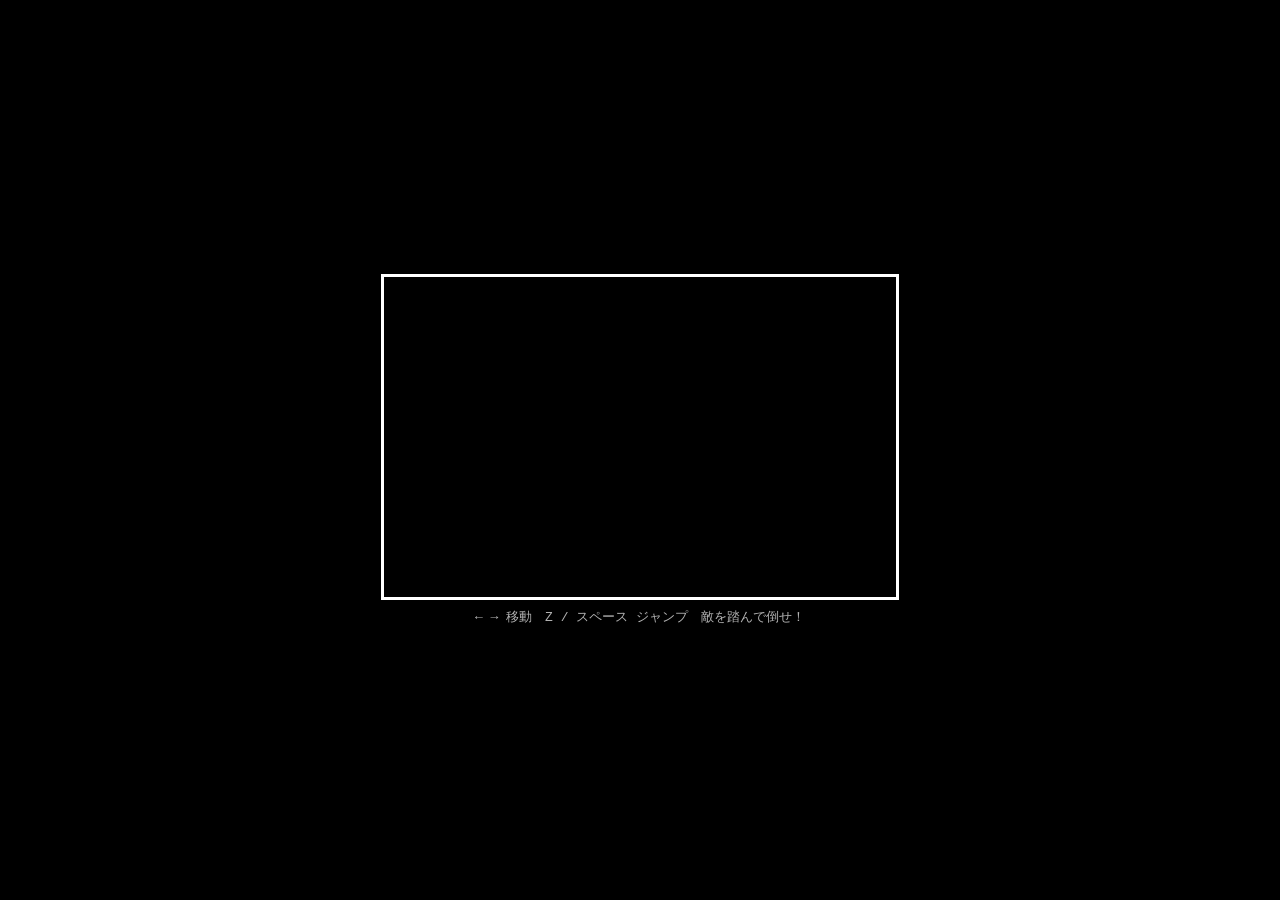
==== index.html @ a7e8adb7 "Add Mario-style platformer game (index.html) Single-file HTML5 Canvas game with player movement/jump" ====
<!DOCTYPE html>
<html lang="ja">
<head>
<meta charset="UTF-8">
<title>マリオ風ジャンプゲーム</title>
<style>
  * { margin: 0; padding: 0; box-sizing: border-box; }
  body { background: #000; display: flex; flex-direction: column; align-items: center; justify-content: center; height: 100vh; font-family: 'Courier New', monospace; }
  canvas { border: 3px solid #fff; display: block; image-rendering: pixelated; }
  #info { color: #fff; font-size: 13px; margin-top: 8px; opacity: 0.7; }
</style>
</head>
<body>
<canvas id="c" width="512" height="320"></canvas>
<div id="info">← → 移動　Z / スペース ジャンプ　敵を踏んで倒せ！</div>
<script>
const canvas = document.getElementById('c');
const ctx = canvas.getContext('2d');
const W = canvas.width, H = canvas.height;
const TILE = 16;

// ===== ステージデータ =====
// 0=空, 1=地面, 2=レンガ, 3=はてなブロック, 4=コイン, 5=土管
const MAP = [
  [0,0,0,0,0,0,0,0,0,0,0,0,0,0,0,0,0,0,0,0,0,0,0,0,0,0,0,0,0,0,0,0],
  [0,0,0,0,0,0,0,0,0,0,0,0,0,0,0,0,0,0,0,0,0,0,0,0,0,0,0,0,0,0,0,0],
  [0,0,0,0,0,0,0,0,0,0,0,0,0,0,0,0,0,0,0,0,0,0,0,0,0,0,0,0,0,0,0,0],
  [0,0,0,0,0,0,0,0,0,0,0,0,0,0,0,0,0,0,0,0,0,0,0,0,0,0,0,0,0,0,0,0],
  [0,0,0,0,0,0,0,0,0,3,0,0,2,3,2,0,0,0,0,0,0,0,0,0,0,0,3,0,0,0,0,0],
  [0,0,0,0,0,0,0,0,0,0,0,0,0,0,0,0,0,0,0,0,0,0,0,0,0,0,0,0,0,0,0,0],
  [0,0,0,2,2,2,0,0,0,0,0,0,0,0,0,0,0,0,2,2,2,2,0,0,0,0,0,0,0,0,0,0],
  [0,0,0,0,0,0,0,0,0,0,4,4,4,0,0,0,0,0,0,0,0,0,0,0,0,0,0,0,0,0,0,0],
  [0,0,0,0,0,0,0,0,0,0,0,0,0,0,0,0,0,0,0,0,0,0,0,0,0,0,0,0,0,0,0,0],
  [0,0,0,0,0,0,0,0,0,0,0,0,0,0,0,0,0,0,0,0,0,0,0,0,0,0,0,0,0,0,0,0],
  [0,0,0,0,0,0,0,0,0,0,0,0,0,0,0,0,0,0,0,0,0,0,0,0,0,0,0,0,0,0,0,0],
  [0,0,0,0,0,0,0,0,0,0,0,0,0,5,5,0,0,0,0,5,5,0,0,0,0,0,0,0,0,0,0,0],
  [1,1,1,1,1,1,1,1,1,1,1,1,1,1,1,1,1,1,1,1,1,1,1,1,1,1,1,1,1,1,1,1],
  [1,1,1,1,1,1,1,1,1,1,1,1,1,1,1,1,1,1,1,1,1,1,1,1,1,1,1,1,1,1,1,1],
  [1,1,1,1,1,1,1,1,1,1,1,1,1,1,1,1,1,1,1,1,1,1,1,1,1,1,1,1,1,1,1,1],
  [1,1,1,1,1,1,1,1,1,1,1,1,1,1,1,1,1,1,1,1,1,1,1,1,1,1,1,1,1,1,1,1],
  [1,1,1,1,1,1,1,1,1,1,1,1,1,1,1,1,1,1,1,1,1,1,1,1,1,1,1,1,1,1,1,1],
  [1,1,1,1,1,1,1,1,1,1,1,1,1,1,1,1,1,1,1,1,1,1,1,1,1,1,1,1,1,1,1,1],
  [1,1,1,1,1,1,1,1,1,1,1,1,1,1,1,1,1,1,1,1,1,1,1,1,1,1,1,1,1,1,1,1],
  [1,1,1,1,1,1,1,1,1,1,1,1,1,1,1,1,1,1,1,1,1,1,1,1,1,1,1,1,1,1,1,1],
];
const MAP_ROWS = MAP.length, MAP_COLS = MAP[0].length;

// ===== ゲーム状態 =====
let score = 0, lives = 3, coins = 0;
let gameState = 'play'; // 'play' | 'dead' | 'clear' | 'gameover'
let deadTimer = 0;
let camera = { x: 0 };

// コイン収集状態
const coinCollected = Array.from({length: MAP_ROWS}, () => new Array(MAP_COLS).fill(false));
// ブロック当たり状態
const blockHit = Array.from({length: MAP_ROWS}, () => new Array(MAP_COLS).fill(false));

// ===== プレイヤー =====
const player = {
  x: 2 * TILE, y: 10 * TILE, w: 14, h: 14,
  vx: 0, vy: 0, onGround: false,
  facingRight: true, animFrame: 0, animTimer: 0,
  dead: false
};

// ===== 敵 =====
const ENEMY_INIT = [
  { tx: 8,  ty: 11 },
  { tx: 15, ty: 11 },
  { tx: 22, ty: 11 },
  { tx: 27, ty: 11 },
];
let enemies = ENEMY_INIT.map(e => ({
  x: e.tx * TILE, y: e.ty * TILE - 2, w: 14, h: 14,
  vx: -1, alive: true, dead: false, deadTimer: 0,
  animFrame: 0, animTimer: 0
}));

// ===== 入力 =====
const keys = {};
document.addEventListener('keydown', e => { keys[e.code] = true; });
document.addEventListener('keyup', e => { keys[e.code] = false; });

// ===== ユーティリティ =====
function tileAt(tx, ty) {
  if (ty < 0 || ty >= MAP_ROWS || tx < 0 || tx >= MAP_COLS) return 0;
  return MAP[ty][tx];
}
function isSolid(tx, ty) {
  const t = tileAt(tx, ty);
  return t === 1 || t === 2 || t === 5 || (t === 3 && !blockHit[ty][tx]);
}
function rectOverlap(a, b) {
  return a.x < b.x + b.w && a.x + a.w > b.x && a.y < b.y + b.h && a.y + a.h > b.y;
}

// ===== 物理・移動 =====
const GRAVITY = 0.5, JUMP_VY = -9, SPEED = 2.2;

function moveEntity(ent, solidFn) {
  ent.x += ent.vx;
  // X衝突
  const left = Math.floor(ent.x / TILE);
  const right = Math.floor((ent.x + ent.w - 1) / TILE);
  const top = Math.floor(ent.y / TILE);
  const bot = Math.floor((ent.y + ent.h - 1) / TILE);
  if (ent.vx > 0) {
    for (let ty = top; ty <= bot; ty++) {
      if (solidFn(right, ty)) { ent.x = right * TILE - ent.w; ent.vx = -ent.vx; break; }
    }
  } else if (ent.vx < 0) {
    for (let ty = top; ty <= bot; ty++) {
      if (solidFn(left, ty)) { ent.x = (left + 1) * TILE; ent.vx = -ent.vx; break; }
    }
  }

  ent.vy += GRAVITY;
  ent.y += ent.vy;
  ent.onGround = false;

  const left2 = Math.floor(ent.x / TILE);
  const right2 = Math.floor((ent.x + ent.w - 1) / TILE);
  const top2 = Math.floor(ent.y / TILE);
  const bot2 = Math.floor((ent.y + ent.h - 1) / TILE);

  if (ent.vy > 0) {
    for (let tx = left2; tx <= right2; tx++) {
      if (solidFn(tx, bot2)) {
        ent.y = bot2 * TILE - ent.h;
        ent.vy = 0; ent.onGround = true; break;
      }
    }
  } else if (ent.vy < 0) {
    for (let tx = left2; tx <= right2; tx++) {
      if (solidFn(tx, top2)) {
        // ブロック当たり判定
        if (ent === player) hitBlock(tx, top2);
        ent.y = (top2 + 1) * TILE;
        ent.vy = 0; break;
      }
    }
  }
}

function hitBlock(tx, ty) {
  const t = MAP[ty][tx];
  if (t === 3 && !blockHit[ty][tx]) {
    blockHit[ty][tx] = true;
    score += 100;
    spawnCoinPop(tx * TILE + TILE / 2, ty * TILE);
  } else if (t === 2) {
    score += 50;
  }
}

// ===== コインポップエフェクト =====
const popCoins = [];
function spawnCoinPop(x, y) {
  popCoins.push({ x, y, vy: -4, life: 40 });
}

// ===== プレイヤー更新 =====
function updatePlayer() {
  if (player.dead) {
    player.vy += GRAVITY;
    player.y += player.vy;
    return;
  }

  const left = keys['ArrowLeft'];
  const right = keys['ArrowRight'];
  const jump = keys['Space'] || keys['KeyZ'];

  if (right) { player.vx = SPEED; player.facingRight = true; }
  else if (left) { player.vx = -SPEED; player.facingRight = false; }
  else player.vx = 0;

  if (jump && player.onGround) player.vy = JUMP_VY;

  moveEntity(player, isSolid);

  // コイン取得
  const ptx = Math.floor(player.x / TILE), pty = Math.floor(player.y / TILE);
  for (let dy = 0; dy <= 1; dy++) for (let dx = 0; dx <= 1; dx++) {
    const tx = ptx + dx, ty = pty + dy;
    if (tileAt(tx, ty) === 4 && !coinCollected[ty][tx]) {
      coinCollected[ty][tx] = true;
      coins++; score += 200;
      spawnCoinPop(tx * TILE + TILE / 2, ty * TILE);
    }
  }

  // 落下死
  if (player.y > H + 50) killPlayer();

  // アニメ
  if (player.vx !== 0 && player.onGround) {
    player.animTimer++;
    if (player.animTimer >= 6) { player.animTimer = 0; player.animFrame = (player.animFrame + 1) % 3; }
  } else if (!player.onGround) player.animFrame = 1;
  else player.animFrame = 0;
}

function killPlayer() {
  if (player.dead) return;
  player.dead = true;
  player.vy = -8;
  lives--;
  gameState = 'dead';
  deadTimer = 120;
}

// ===== 敵更新 =====
function updateEnemies() {
  for (const e of enemies) {
    if (!e.alive) {
      if (e.dead) { e.deadTimer--; }
      continue;
    }
    moveEntity(e, (tx, ty) => {
      if (isSolid(tx, ty)) return true;
      // 端で折り返す
      return false;
    });
    // 端の折り返し（足元が空になったら反転）
    const eFoot = Math.floor((e.y + e.h) / TILE);
    const eLeft = Math.floor(e.x / TILE);
    const eRight = Math.floor((e.x + e.w - 1) / TILE);
    if (e.vx > 0 && !isSolid(eRight + 1, eFoot)) e.vx = -Math.abs(e.vx);
    if (e.vx < 0 && !isSolid(eLeft - 1, eFoot)) e.vx = Math.abs(e.vx);

    e.animTimer++;
    if (e.animTimer >= 10) { e.animTimer = 0; e.animFrame ^= 1; }

    // プレイヤーとの当たり
    if (!player.dead && rectOverlap(player, e)) {
      const playerBottom = player.y + player.h;
      const enemyTop = e.y;
      // 踏んだ判定
      if (player.vy > 0 && playerBottom - enemyTop < 10) {
        e.alive = false; e.dead = true; e.deadTimer = 30;
        player.vy = -6;
        score += 100;
      } else {
        killPlayer();
      }
    }
  }
}

// ===== カメラ =====
function updateCamera() {
  const targetX = player.x - W / 3;
  camera.x = Math.max(0, Math.min(targetX, MAP_COLS * TILE - W));
}

// ===== 描画ヘルパー =====
function drawRect(x, y, w, h, color) {
  ctx.fillStyle = color;
  ctx.fillRect(x - camera.x, y, w, h);
}

function drawTile(tx, ty) {
  const t = tileAt(tx, ty);
  const x = tx * TILE - camera.x, y = ty * TILE;
  if (x + TILE < 0 || x > W) return;

  if (t === 1) {
    // 地面
    ctx.fillStyle = '#8B4513';
    ctx.fillRect(x, y, TILE, TILE);
    ctx.fillStyle = '#228B22';
    ctx.fillRect(x, y, TILE, 4);
    ctx.fillStyle = '#6B3410';
    ctx.fillRect(x + 1, y + 5, 6, 3);
    ctx.fillRect(x + 9, y + 10, 5, 3);
  } else if (t === 2) {
    // レンガ
    ctx.fillStyle = '#C84B00';
    ctx.fillRect(x, y, TILE, TILE);
    ctx.fillStyle = '#A03800';
    ctx.fillRect(x, y, TILE, 1);
    ctx.fillRect(x, y, 1, TILE);
    ctx.fillRect(x + 8, y + TILE / 2, 1, TILE / 2);
    ctx.fillRect(x, y + TILE / 2, 8, 1);
    ctx.fillStyle = '#E05000';
    ctx.fillRect(x + 2, y + 2, 5, 5);
    ctx.fillRect(x + 10, y + 10, 5, 5);
  } else if (t === 3) {
    // はてなブロック
    if (blockHit[ty][tx]) {
      ctx.fillStyle = '#888';
      ctx.fillRect(x, y, TILE, TILE);
      ctx.fillStyle = '#666';
      ctx.fillRect(x, y, TILE, 1);
      ctx.fillRect(x, y, 1, TILE);
    } else {
      ctx.fillStyle = '#F8B800';
      ctx.fillRect(x, y, TILE, TILE);
      ctx.fillStyle = '#C88000';
      ctx.fillRect(x, y, TILE, 1);
      ctx.fillRect(x, y, 1, TILE);
      ctx.fillStyle = '#fff';
      ctx.font = 'bold 12px serif';
      ctx.fillText('?', x + 4, y + 12);
    }
  } else if (t === 4 && !coinCollected[ty][tx]) {
    // コイン
    ctx.fillStyle = '#FFD700';
    ctx.beginPath();
    ctx.arc(x + TILE / 2, y + TILE / 2, 5, 0, Math.PI * 2);
    ctx.fill();
    ctx.fillStyle = '#FFF8A0';
    ctx.beginPath();
    ctx.arc(x + TILE / 2 - 1, y + TILE / 2 - 1, 2, 0, Math.PI * 2);
    ctx.fill();
  } else if (t === 5) {
    // 土管
    ctx.fillStyle = '#00A800';
    ctx.fillRect(x, y, TILE, TILE);
    ctx.fillStyle = '#007000';
    ctx.fillRect(x + TILE - 3, y, 3, TILE);
    ctx.fillRect(x, y, 3, TILE);
    // 土管の上端なら帽子
    if (tileAt(tx, ty - 1) !== 5) {
      ctx.fillStyle = '#00C000';
      ctx.fillRect(x - 2, y, TILE + 4, 6);
      ctx.fillStyle = '#008800';
      ctx.fillRect(x - 2, y + 5, TILE + 4, 1);
    }
  }
}

// ===== プレイヤー描画 =====
function drawPlayer() {
  const px = player.x - camera.x, py = player.y;
  ctx.save();
  if (!player.facingRight) {
    ctx.translate(px + player.w / 2, 0);
    ctx.scale(-1, 1);
    ctx.translate(-player.w / 2, 0);
  } else {
    ctx.translate(px, 0);
  }

  const f = player.animFrame;
  // 帽子
  ctx.fillStyle = '#E00000';
  ctx.fillRect(1, py, 10, 4);
  ctx.fillRect(0, py + 3, 14, 3);
  // 顔
  ctx.fillStyle = '#FAC080';
  ctx.fillRect(1, py + 5, 12, 6);
  // 目
  ctx.fillStyle = '#000';
  ctx.fillRect(9, py + 6, 2, 2);
  // 髭
  ctx.fillStyle = '#8B4513';
  ctx.fillRect(4, py + 8, 8, 2);
  // 体（オーバーオール）
  ctx.fillStyle = '#0000C0';
  ctx.fillRect(2, py + 11, 10, 4);
  // 足
  ctx.fillStyle = '#E00000';
  if (player.onGround) {
    if (f === 0) {
      ctx.fillRect(2, py + 12, 4, 3); ctx.fillRect(8, py + 12, 4, 3);
    } else if (f === 1) {
      ctx.fillRect(1, py + 12, 5, 3); ctx.fillRect(7, py + 12, 5, 3);
    } else {
      ctx.fillRect(3, py + 12, 4, 3); ctx.fillRect(9, py + 12, 4, 3);
    }
  } else {
    ctx.fillRect(1, py + 12, 5, 3); ctx.fillRect(8, py + 12, 5, 3);
  }
  ctx.restore();
}

// ===== 敵描画 =====
function drawEnemy(e) {
  const ex = e.x - camera.x, ey = e.y;
  if (ex + e.w < 0 || ex > W) return;
  if (e.dead) {
    // 踏まれた（平たい）
    ctx.fillStyle = '#8B4000';
    ctx.fillRect(ex, ey + 10, 14, 5);
    ctx.fillStyle = '#5A2800';
    ctx.fillRect(ex + 2, ey + 11, 4, 2);
    ctx.fillRect(ex + 8, ey + 11, 4, 2);
    return;
  }
  const f = e.animFrame;
  // 胴体
  ctx.fillStyle = '#8B4000';
  ctx.fillRect(ex + 1, ey + 4, 12, 10);
  // 頭
  ctx.fillStyle = '#8B4000';
  ctx.fillRect(ex + 2, ey, 10, 6);
  // 目
  ctx.fillStyle = '#fff';
  ctx.fillRect(ex + 3, ey + 1, 3, 3);
  ctx.fillRect(ex + 8, ey + 1, 3, 3);
  ctx.fillStyle = '#000';
  ctx.fillRect(ex + 4, ey + 2, 2, 2);
  ctx.fillRect(ex + 9, ey + 2, 2, 2);
  // 眉（怒り）
  ctx.fillStyle = '#5A2800';
  ctx.fillRect(ex + 2, ey, 4, 1);
  ctx.fillRect(ex + 8, ey, 4, 1);
  // 足
  ctx.fillStyle = '#5A2800';
  if (f === 0) {
    ctx.fillRect(ex + 1, ey + 11, 5, 3); ctx.fillRect(ex + 8, ey + 11, 5, 3);
  } else {
    ctx.fillRect(ex + 2, ey + 11, 4, 3); ctx.fillRect(ex + 9, ey + 11, 4, 3);
  }
}

// ===== コインポップ描画 =====
function drawPopCoins() {
  for (let i = popCoins.length - 1; i >= 0; i--) {
    const c = popCoins[i];
    c.vy -= 0.2; c.y += c.vy; c.life--;
    if (c.life <= 0) { popCoins.splice(i, 1); continue; }
    const alpha = c.life / 40;
    ctx.globalAlpha = alpha;
    ctx.fillStyle = '#FFD700';
    ctx.beginPath();
    ctx.arc(c.x - camera.x, c.y, 4, 0, Math.PI * 2);
    ctx.fill();
    ctx.globalAlpha = 1;
  }
}

// ===== HUD =====
function drawHUD() {
  ctx.fillStyle = '#fff';
  ctx.font = 'bold 12px "Courier New"';
  ctx.fillText(`SCORE: ${score}`, 8, 14);
  ctx.fillText(`COINS: ${coins}`, W / 2 - 40, 14);
  ctx.fillText(`LIVES: ${lives}`, W - 80, 14);
}

// ===== ゲームオーバー / リスタート =====
function resetGame() {
  score = 0; lives = 3; coins = 0;
  gameState = 'play';
  deadTimer = 0;
  camera.x = 0;
  for (let r = 0; r < MAP_ROWS; r++) {
    coinCollected[r].fill(false);
    blockHit[r].fill(false);
  }
  Object.assign(player, { x: 2*TILE, y: 10*TILE, vx:0, vy:0, onGround:false, facingRight:true, animFrame:0, animTimer:0, dead:false });
  enemies = ENEMY_INIT.map(e => ({ x:e.tx*TILE, y:e.ty*TILE-2, w:14, h:14, vx:-1, alive:true, dead:false, deadTimer:0, animFrame:0, animTimer:0 }));
  popCoins.length = 0;
}
function respawnPlayer() {
  Object.assign(player, { x:2*TILE, y:10*TILE, vx:0, vy:0, onGround:false, dead:false });
  gameState = 'play';
}

// ===== メインループ =====
function update() {
  if (gameState === 'play') {
    updatePlayer();
    updateEnemies();
    updateCamera();
    // 全コイン取得でクリア
    let allCoins = true;
    for (let r = 0; r < MAP_ROWS; r++) for (let c = 0; c < MAP_COLS; c++) {
      if (MAP[r][c] === 4 && !coinCollected[r][c]) { allCoins = false; break; }
    }
    if (allCoins) gameState = 'clear';
  } else if (gameState === 'dead') {
    updatePlayer();
    deadTimer--;
    if (deadTimer <= 0) {
      if (lives > 0) respawnPlayer();
      else gameState = 'gameover';
    }
  }
}

function drawOverlay(title, sub, sub2) {
  ctx.fillStyle = 'rgba(0,0,0,0.55)';
  ctx.fillRect(0, 0, W, H);
  ctx.fillStyle = '#FFD700';
  ctx.font = 'bold 28px "Courier New"';
  ctx.textAlign = 'center';
  ctx.fillText(title, W/2, H/2 - 20);
  ctx.fillStyle = '#fff';
  ctx.font = '14px "Courier New"';
  ctx.fillText(sub, W/2, H/2 + 10);
  if (sub2) { ctx.fillStyle = '#aaa'; ctx.font = '11px "Courier New"'; ctx.fillText(sub2, W/2, H/2 + 28); }
  ctx.textAlign = 'left';
}

document.addEventListener('keydown', e => {
  if ((e.code === 'KeyR' || e.code === 'Enter') && gameState !== 'play') resetGame();
});

function draw() {
  // 空
  ctx.fillStyle = '#5C94FC';
  ctx.fillRect(0, 0, W, H);
  // 雲
  drawCloud(60, 30); drawCloud(200, 20); drawCloud(350, 35); drawCloud(480 - camera.x * 0.3, 25);

  // タイル
  for (let r = 0; r < MAP_ROWS; r++) for (let c = 0; c < MAP_COLS; c++) drawTile(c, r);

  drawPopCoins();
  for (const e of enemies) drawEnemy(e);
  drawPlayer();
  drawHUD();

  if (gameState === 'clear')    drawOverlay('STAGE CLEAR!', `SCORE: ${score}  COINS: ${coins}`, 'R / Enter でリスタート');
  if (gameState === 'gameover') drawOverlay('GAME OVER', `SCORE: ${score}`, 'R / Enter でリスタート');
}

function drawCloud(cx, cy) {
  const x = cx - camera.x * 0.2;
  ctx.fillStyle = '#fff';
  ctx.fillRect(x,    cy+6,  28, 10);
  ctx.fillRect(x+4,  cy+2,  18, 8);
  ctx.fillRect(x+8,  cy,    10, 4);
}

function loop() {
  update();
  draw();
  requestAnimationFrame(loop);
}
loop();
</script>
</body>
</html>
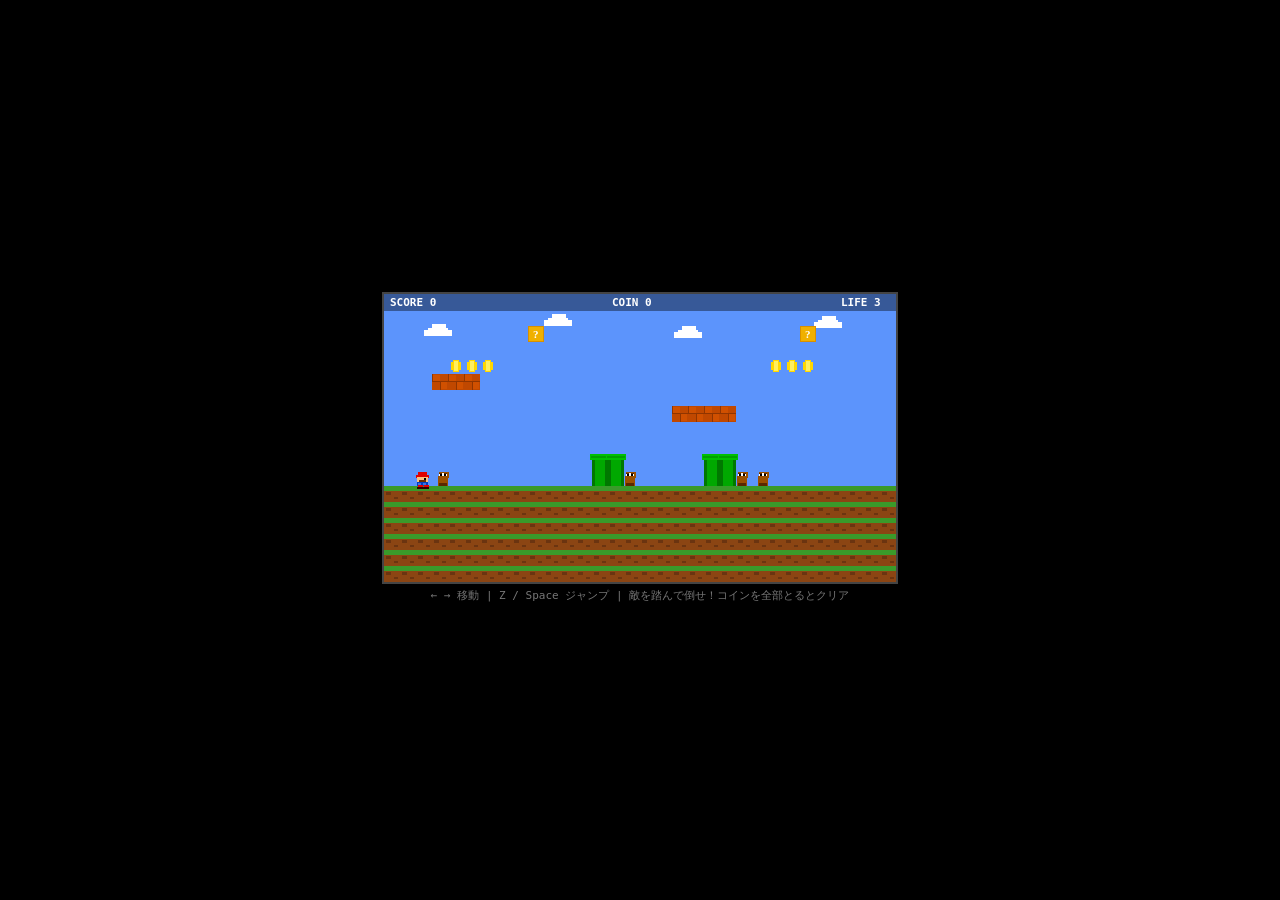
==== commit 9088e395: "Fix black screen: rewrite game with correct collision and drawing - Replace complex ctx.transform pl" ====
--- a/index.html
+++ b/index.html
@@ -4,38 +4,34 @@
 <meta charset="UTF-8">
 <title>マリオ風ジャンプゲーム</title>
 <style>
-  * { margin: 0; padding: 0; box-sizing: border-box; }
-  body { background: #000; display: flex; flex-direction: column; align-items: center; justify-content: center; height: 100vh; font-family: 'Courier New', monospace; }
-  canvas { border: 3px solid #fff; display: block; image-rendering: pixelated; }
-  #info { color: #fff; font-size: 13px; margin-top: 8px; opacity: 0.7; }
+* { margin: 0; padding: 0; box-sizing: border-box; }
+body { background: #000; display: flex; flex-direction: column; align-items: center; justify-content: center; height: 100vh; }
+canvas { display: block; border: 2px solid #444; }
+#hint { color: #777; font: 11px/2.2 monospace; text-align: center; }
 </style>
 </head>
 <body>
-<canvas id="c" width="512" height="320"></canvas>
-<div id="info">← → 移動　Z / スペース ジャンプ　敵を踏んで倒せ！</div>
+<canvas id="c" width="512" height="288"></canvas>
+<div id="hint">← → 移動 | Z / Space ジャンプ | 敵を踏んで倒せ！コインを全部とるとクリア</div>
 <script>
-const canvas = document.getElementById('c');
-const ctx = canvas.getContext('2d');
-const W = canvas.width, H = canvas.height;
-const TILE = 16;
-
-// ===== ステージデータ =====
-// 0=空, 1=地面, 2=レンガ, 3=はてなブロック, 4=コイン, 5=土管
+const cv = document.getElementById('c');
+const ctx = cv.getContext('2d');
+const W = 512, H = 288, T = 16;
+
+// 0=sky 1=ground 2=brick 3=? 4=coin 5=pipe
 const MAP = [
   [0,0,0,0,0,0,0,0,0,0,0,0,0,0,0,0,0,0,0,0,0,0,0,0,0,0,0,0,0,0,0,0],
   [0,0,0,0,0,0,0,0,0,0,0,0,0,0,0,0,0,0,0,0,0,0,0,0,0,0,0,0,0,0,0,0],
-  [0,0,0,0,0,0,0,0,0,0,0,0,0,0,0,0,0,0,0,0,0,0,0,0,0,0,0,0,0,0,0,0],
-  [0,0,0,0,0,0,0,0,0,0,0,0,0,0,0,0,0,0,0,0,0,0,0,0,0,0,0,0,0,0,0,0],
-  [0,0,0,0,0,0,0,0,0,3,0,0,2,3,2,0,0,0,0,0,0,0,0,0,0,0,3,0,0,0,0,0],
-  [0,0,0,0,0,0,0,0,0,0,0,0,0,0,0,0,0,0,0,0,0,0,0,0,0,0,0,0,0,0,0,0],
-  [0,0,0,2,2,2,0,0,0,0,0,0,0,0,0,0,0,0,2,2,2,2,0,0,0,0,0,0,0,0,0,0],
-  [0,0,0,0,0,0,0,0,0,0,4,4,4,0,0,0,0,0,0,0,0,0,0,0,0,0,0,0,0,0,0,0],
-  [0,0,0,0,0,0,0,0,0,0,0,0,0,0,0,0,0,0,0,0,0,0,0,0,0,0,0,0,0,0,0,0],
-  [0,0,0,0,0,0,0,0,0,0,0,0,0,0,0,0,0,0,0,0,0,0,0,0,0,0,0,0,0,0,0,0],
-  [0,0,0,0,0,0,0,0,0,0,0,0,0,0,0,0,0,0,0,0,0,0,0,0,0,0,0,0,0,0,0,0],
-  [0,0,0,0,0,0,0,0,0,0,0,0,0,5,5,0,0,0,0,5,5,0,0,0,0,0,0,0,0,0,0,0],
-  [1,1,1,1,1,1,1,1,1,1,1,1,1,1,1,1,1,1,1,1,1,1,1,1,1,1,1,1,1,1,1,1],
-  [1,1,1,1,1,1,1,1,1,1,1,1,1,1,1,1,1,1,1,1,1,1,1,1,1,1,1,1,1,1,1,1],
+  [0,0,0,0,0,0,0,0,0,3,0,0,0,0,0,0,0,0,0,0,0,0,0,0,0,0,3,0,0,0,0,0],
+  [0,0,0,0,0,0,0,0,0,0,0,0,0,0,0,0,0,0,0,0,0,0,0,0,0,0,0,0,0,0,0,0],
+  [0,0,0,0,4,4,4,0,0,0,0,0,0,0,0,0,0,0,0,0,0,0,0,0,4,4,4,0,0,0,0,0],
+  [0,0,0,2,2,2,0,0,0,0,0,0,0,0,0,0,0,0,0,0,0,0,0,0,0,0,0,0,0,0,0,0],
+  [0,0,0,0,0,0,0,0,0,0,0,0,0,0,0,0,0,0,0,0,0,0,0,0,0,0,0,0,0,0,0,0],
+  [0,0,0,0,0,0,0,0,0,0,0,0,0,0,0,0,0,0,2,2,2,2,0,0,0,0,0,0,0,0,0,0],
+  [0,0,0,0,0,0,0,0,0,0,0,0,0,0,0,0,0,0,0,0,0,0,0,0,0,0,0,0,0,0,0,0],
+  [0,0,0,0,0,0,0,0,0,0,0,0,0,0,0,0,0,0,0,0,0,0,0,0,0,0,0,0,0,0,0,0],
+  [0,0,0,0,0,0,0,0,0,0,0,0,0,5,5,0,0,0,0,0,5,5,0,0,0,0,0,0,0,0,0,0],
+  [0,0,0,0,0,0,0,0,0,0,0,0,0,5,5,0,0,0,0,0,5,5,0,0,0,0,0,0,0,0,0,0],
   [1,1,1,1,1,1,1,1,1,1,1,1,1,1,1,1,1,1,1,1,1,1,1,1,1,1,1,1,1,1,1,1],
   [1,1,1,1,1,1,1,1,1,1,1,1,1,1,1,1,1,1,1,1,1,1,1,1,1,1,1,1,1,1,1,1],
   [1,1,1,1,1,1,1,1,1,1,1,1,1,1,1,1,1,1,1,1,1,1,1,1,1,1,1,1,1,1,1,1],
@@ -43,489 +39,360 @@
   [1,1,1,1,1,1,1,1,1,1,1,1,1,1,1,1,1,1,1,1,1,1,1,1,1,1,1,1,1,1,1,1],
   [1,1,1,1,1,1,1,1,1,1,1,1,1,1,1,1,1,1,1,1,1,1,1,1,1,1,1,1,1,1,1,1],
 ];
-const MAP_ROWS = MAP.length, MAP_COLS = MAP[0].length;
-
-// ===== ゲーム状態 =====
-let score = 0, lives = 3, coins = 0;
-let gameState = 'play'; // 'play' | 'dead' | 'clear' | 'gameover'
-let deadTimer = 0;
-let camera = { x: 0 };
-
-// コイン収集状態
-const coinCollected = Array.from({length: MAP_ROWS}, () => new Array(MAP_COLS).fill(false));
-// ブロック当たり状態
-const blockHit = Array.from({length: MAP_ROWS}, () => new Array(MAP_COLS).fill(false));
-
-// ===== プレイヤー =====
-const player = {
-  x: 2 * TILE, y: 10 * TILE, w: 14, h: 14,
-  vx: 0, vy: 0, onGround: false,
-  facingRight: true, animFrame: 0, animTimer: 0,
-  dead: false
-};
-
-// ===== 敵 =====
-const ENEMY_INIT = [
-  { tx: 8,  ty: 11 },
-  { tx: 15, ty: 11 },
-  { tx: 22, ty: 11 },
-  { tx: 27, ty: 11 },
-];
-let enemies = ENEMY_INIT.map(e => ({
-  x: e.tx * TILE, y: e.ty * TILE - 2, w: 14, h: 14,
-  vx: -1, alive: true, dead: false, deadTimer: 0,
-  animFrame: 0, animTimer: 0
-}));
-
-// ===== 入力 =====
-const keys = {};
-document.addEventListener('keydown', e => { keys[e.code] = true; });
-document.addEventListener('keyup', e => { keys[e.code] = false; });
-
-// ===== ユーティリティ =====
-function tileAt(tx, ty) {
-  if (ty < 0 || ty >= MAP_ROWS || tx < 0 || tx >= MAP_COLS) return 0;
-  return MAP[ty][tx];
-}
-function isSolid(tx, ty) {
-  const t = tileAt(tx, ty);
-  return t === 1 || t === 2 || t === 5 || (t === 3 && !blockHit[ty][tx]);
-}
-function rectOverlap(a, b) {
-  return a.x < b.x + b.w && a.x + a.w > b.x && a.y < b.y + b.h && a.y + a.h > b.y;
-}
-
-// ===== 物理・移動 =====
-const GRAVITY = 0.5, JUMP_VY = -9, SPEED = 2.2;
-
-function moveEntity(ent, solidFn) {
-  ent.x += ent.vx;
-  // X衝突
-  const left = Math.floor(ent.x / TILE);
-  const right = Math.floor((ent.x + ent.w - 1) / TILE);
-  const top = Math.floor(ent.y / TILE);
-  const bot = Math.floor((ent.y + ent.h - 1) / TILE);
-  if (ent.vx > 0) {
-    for (let ty = top; ty <= bot; ty++) {
-      if (solidFn(right, ty)) { ent.x = right * TILE - ent.w; ent.vx = -ent.vx; break; }
-    }
-  } else if (ent.vx < 0) {
-    for (let ty = top; ty <= bot; ty++) {
-      if (solidFn(left, ty)) { ent.x = (left + 1) * TILE; ent.vx = -ent.vx; break; }
-    }
-  }
-
-  ent.vy += GRAVITY;
-  ent.y += ent.vy;
-  ent.onGround = false;
-
-  const left2 = Math.floor(ent.x / TILE);
-  const right2 = Math.floor((ent.x + ent.w - 1) / TILE);
-  const top2 = Math.floor(ent.y / TILE);
-  const bot2 = Math.floor((ent.y + ent.h - 1) / TILE);
-
-  if (ent.vy > 0) {
-    for (let tx = left2; tx <= right2; tx++) {
-      if (solidFn(tx, bot2)) {
-        ent.y = bot2 * TILE - ent.h;
-        ent.vy = 0; ent.onGround = true; break;
+const NR = MAP.length, NC = MAP[0].length;
+
+const coinGone = Array.from({length:NR}, () => new Array(NC).fill(false));
+const qSpent   = Array.from({length:NR}, () => new Array(NC).fill(false));
+
+const K = {};
+document.addEventListener('keydown', e => {
+  K[e.code] = true;
+  if (['Space','ArrowUp','ArrowLeft','ArrowRight','ArrowDown'].includes(e.code)) e.preventDefault();
+});
+document.addEventListener('keyup', e => { K[e.code] = false; });
+
+let camX = 0, score = 0, lives = 3, coinCnt = 0;
+let gs = 'play'; // play | dying | gameover | clear
+let dyingTimer = 0;
+
+function makePlayer() {
+  return { x:2*T, y:9*T, w:12, h:14, vx:0, vy:0, grounded:false, dir:1, frame:0, ft:0 };
+}
+let P = makePlayer();
+
+const ESPAWNS = [[8,12],[15,12],[22,12],[28,12]];
+function makeEnemy(col, gRow) {
+  return { x:col*T, y:gRow*T-14, w:12, h:14, vx:-1, vy:0, grounded:false, alive:true, sqTimer:0, frame:0, ft:0 };
+}
+let enemies = ESPAWNS.map(([c,r]) => makeEnemy(c,r));
+
+const parts = [];
+
+// ── tile helpers ──────────────────────────────────────────
+function tileAt(c, r) {
+  if (c < 0 || c >= NC || r < 0 || r >= NR) return 0;
+  return MAP[r][c];
+}
+function solid(c, r) {
+  const t = tileAt(c, r);
+  return t===1 || t===2 || t===5 || (t===3 && !qSpent[r][c]);
+}
+
+// ── AABB sweep collision ──────────────────────────────────
+function moveEnt(ent, dx, dy, isP) {
+  let hitX = false;
+  // X
+  ent.x += dx;
+  if (dx !== 0) {
+    const cx = dx > 0 ? Math.floor((ent.x + ent.w - 1) / T) : Math.floor(ent.x / T);
+    const r0 = Math.floor((ent.y + 1) / T);
+    const r1 = Math.floor((ent.y + ent.h - 2) / T);
+    for (let r = r0; r <= r1; r++) {
+      if (solid(cx, r)) {
+        ent.x  = dx > 0 ? cx*T - ent.w : (cx+1)*T;
+        ent.vx = 0; hitX = true; break;
       }
     }
-  } else if (ent.vy < 0) {
-    for (let tx = left2; tx <= right2; tx++) {
-      if (solidFn(tx, top2)) {
-        // ブロック当たり判定
-        if (ent === player) hitBlock(tx, top2);
-        ent.y = (top2 + 1) * TILE;
+  }
+  // Y
+  ent.grounded = false;
+  ent.y += dy;
+  if (dy !== 0) {
+    const ry = dy > 0 ? Math.floor((ent.y + ent.h - 1) / T) : Math.floor(ent.y / T);
+    const c0 = Math.floor((ent.x + 1) / T);
+    const c1 = Math.floor((ent.x + ent.w - 2) / T);
+    for (let c = c0; c <= c1; c++) {
+      if (solid(c, ry)) {
+        if (dy > 0) { ent.y = ry*T - ent.h; ent.grounded = true; }
+        else        { ent.y = (ry+1)*T; if (isP) hitQBlock(c, ry); }
         ent.vy = 0; break;
       }
     }
   }
-}
-
-function hitBlock(tx, ty) {
-  const t = MAP[ty][tx];
-  if (t === 3 && !blockHit[ty][tx]) {
-    blockHit[ty][tx] = true;
-    score += 100;
-    spawnCoinPop(tx * TILE + TILE / 2, ty * TILE);
-  } else if (t === 2) {
+  return hitX;
+}
+
+function hitQBlock(c, r) {
+  const t = MAP[r][c];
+  if (t===3 && !qSpent[r][c]) {
+    qSpent[r][c] = true; score += 100;
+    spawnParts(c*T+8, r*T, '#FFD700', 5);
+  } else if (t===2) {
     score += 50;
-  }
-}
-
-// ===== コインポップエフェクト =====
-const popCoins = [];
-function spawnCoinPop(x, y) {
-  popCoins.push({ x, y, vy: -4, life: 40 });
-}
-
-// ===== プレイヤー更新 =====
+    spawnParts(c*T+8, r*T, '#C06020', 4);
+  }
+}
+
+function spawnParts(x, y, col, n) {
+  for (let i = 0; i < n; i++)
+    parts.push({ x, y, vx:(Math.random()-.5)*4, vy:-Math.random()*4-2, life:28, col });
+}
+
+function overlap(a, b) {
+  return a.x < b.x+b.w && a.x+a.w > b.x && a.y < b.y+b.h && a.y+a.h > b.y;
+}
+
+// ── update ────────────────────────────────────────────────
+const GRAV=0.45, MAXVY=10, SPEED=2.2, JVY=-8.5;
+
 function updatePlayer() {
-  if (player.dead) {
-    player.vy += GRAVITY;
-    player.y += player.vy;
+  if (gs === 'dying') {
+    P.vy = Math.min(P.vy + GRAV, MAXVY);
+    P.y += P.vy;
     return;
   }
-
-  const left = keys['ArrowLeft'];
-  const right = keys['ArrowRight'];
-  const jump = keys['Space'] || keys['KeyZ'];
-
-  if (right) { player.vx = SPEED; player.facingRight = true; }
-  else if (left) { player.vx = -SPEED; player.facingRight = false; }
-  else player.vx = 0;
-
-  if (jump && player.onGround) player.vy = JUMP_VY;
-
-  moveEntity(player, isSolid);
-
-  // コイン取得
-  const ptx = Math.floor(player.x / TILE), pty = Math.floor(player.y / TILE);
-  for (let dy = 0; dy <= 1; dy++) for (let dx = 0; dx <= 1; dx++) {
-    const tx = ptx + dx, ty = pty + dy;
-    if (tileAt(tx, ty) === 4 && !coinCollected[ty][tx]) {
-      coinCollected[ty][tx] = true;
-      coins++; score += 200;
-      spawnCoinPop(tx * TILE + TILE / 2, ty * TILE);
-    }
-  }
-
-  // 落下死
-  if (player.y > H + 50) killPlayer();
-
-  // アニメ
-  if (player.vx !== 0 && player.onGround) {
-    player.animTimer++;
-    if (player.animTimer >= 6) { player.animTimer = 0; player.animFrame = (player.animFrame + 1) % 3; }
-  } else if (!player.onGround) player.animFrame = 1;
-  else player.animFrame = 0;
-}
-
-function killPlayer() {
-  if (player.dead) return;
-  player.dead = true;
-  player.vy = -8;
-  lives--;
-  gameState = 'dead';
-  deadTimer = 120;
-}
-
-// ===== 敵更新 =====
+  const goL = K['ArrowLeft']  || K['KeyA'];
+  const goR = K['ArrowRight'] || K['KeyD'];
+  const jmp = K['Space'] || K['KeyZ'] || K['ArrowUp'] || K['KeyW'];
+
+  P.vx = goR ? SPEED : goL ? -SPEED : 0;
+  if (P.vx > 0) P.dir = 1;
+  if (P.vx < 0) P.dir = -1;
+  if (jmp && P.grounded) { P.vy = JVY; }
+  P.vy = Math.min(P.vy + GRAV, MAXVY);
+  moveEnt(P, P.vx, P.vy, true);
+  if (P.x < 0) { P.x = 0; P.vx = 0; }
+
+  // collect coins
+  const r0=Math.floor(P.y/T), r1=Math.floor((P.y+P.h-1)/T);
+  const c0=Math.floor(P.x/T), c1=Math.floor((P.x+P.w-1)/T);
+  for (let r=r0; r<=r1; r++) for (let c=c0; c<=c1; c++) {
+    if (tileAt(c,r)===4 && !coinGone[r][c]) {
+      coinGone[r][c] = true; coinCnt++; score += 200;
+      spawnParts(c*T+8, r*T+8, '#FFD700', 4);
+    }
+  }
+  if (P.y > H+100) dieP();
+
+  // walk animation
+  if (P.vx !== 0 && P.grounded) {
+    if (++P.ft >= 7) { P.ft=0; P.frame=(P.frame+1)%3; }
+  } else { P.frame = P.grounded ? 0 : 2; P.ft=0; }
+}
+
+function dieP() {
+  if (gs !== 'play') return;
+  gs='dying'; dyingTimer=110; lives--; P.vy=-8; P.vx=0;
+}
+
 function updateEnemies() {
   for (const e of enemies) {
-    if (!e.alive) {
-      if (e.dead) { e.deadTimer--; }
-      continue;
-    }
-    moveEntity(e, (tx, ty) => {
-      if (isSolid(tx, ty)) return true;
-      // 端で折り返す
-      return false;
-    });
-    // 端の折り返し（足元が空になったら反転）
-    const eFoot = Math.floor((e.y + e.h) / TILE);
-    const eLeft = Math.floor(e.x / TILE);
-    const eRight = Math.floor((e.x + e.w - 1) / TILE);
-    if (e.vx > 0 && !isSolid(eRight + 1, eFoot)) e.vx = -Math.abs(e.vx);
-    if (e.vx < 0 && !isSolid(eLeft - 1, eFoot)) e.vx = Math.abs(e.vx);
-
-    e.animTimer++;
-    if (e.animTimer >= 10) { e.animTimer = 0; e.animFrame ^= 1; }
-
-    // プレイヤーとの当たり
-    if (!player.dead && rectOverlap(player, e)) {
-      const playerBottom = player.y + player.h;
-      const enemyTop = e.y;
-      // 踏んだ判定
-      if (player.vy > 0 && playerBottom - enemyTop < 10) {
-        e.alive = false; e.dead = true; e.deadTimer = 30;
-        player.vy = -6;
-        score += 100;
-      } else {
-        killPlayer();
-      }
-    }
-  }
-}
-
-// ===== カメラ =====
-function updateCamera() {
-  const targetX = player.x - W / 3;
-  camera.x = Math.max(0, Math.min(targetX, MAP_COLS * TILE - W));
-}
-
-// ===== 描画ヘルパー =====
-function drawRect(x, y, w, h, color) {
-  ctx.fillStyle = color;
-  ctx.fillRect(x - camera.x, y, w, h);
-}
-
-function drawTile(tx, ty) {
-  const t = tileAt(tx, ty);
-  const x = tx * TILE - camera.x, y = ty * TILE;
-  if (x + TILE < 0 || x > W) return;
-
-  if (t === 1) {
-    // 地面
-    ctx.fillStyle = '#8B4513';
-    ctx.fillRect(x, y, TILE, TILE);
-    ctx.fillStyle = '#228B22';
-    ctx.fillRect(x, y, TILE, 4);
-    ctx.fillStyle = '#6B3410';
-    ctx.fillRect(x + 1, y + 5, 6, 3);
-    ctx.fillRect(x + 9, y + 10, 5, 3);
-  } else if (t === 2) {
-    // レンガ
-    ctx.fillStyle = '#C84B00';
-    ctx.fillRect(x, y, TILE, TILE);
-    ctx.fillStyle = '#A03800';
-    ctx.fillRect(x, y, TILE, 1);
-    ctx.fillRect(x, y, 1, TILE);
-    ctx.fillRect(x + 8, y + TILE / 2, 1, TILE / 2);
-    ctx.fillRect(x, y + TILE / 2, 8, 1);
-    ctx.fillStyle = '#E05000';
-    ctx.fillRect(x + 2, y + 2, 5, 5);
-    ctx.fillRect(x + 10, y + 10, 5, 5);
-  } else if (t === 3) {
-    // はてなブロック
-    if (blockHit[ty][tx]) {
-      ctx.fillStyle = '#888';
-      ctx.fillRect(x, y, TILE, TILE);
-      ctx.fillStyle = '#666';
-      ctx.fillRect(x, y, TILE, 1);
-      ctx.fillRect(x, y, 1, TILE);
+    if (e.sqTimer > 0) { e.sqTimer--; continue; }
+    if (!e.alive) continue;
+
+    e.vy = Math.min(e.vy + GRAV, MAXVY);
+    const hitWall = moveEnt(e, e.vx, e.vy, false);
+    if (hitWall) e.vx *= -1;
+
+    // edge reversal only when grounded
+    if (e.grounded) {
+      const fr = Math.floor((e.y + e.h) / T);
+      const lc = Math.floor(e.x / T);
+      const rc = Math.floor((e.x + e.w - 1) / T);
+      if (e.vx < 0 && !solid(lc,   fr)) e.vx =  1;
+      if (e.vx > 0 && !solid(rc+1,  fr)) e.vx = -1;
+    }
+    if (e.x < 0)        { e.x = 0;        e.vx =  1; }
+    if (e.x+e.w > NC*T) { e.x = NC*T-e.w; e.vx = -1; }
+    if (e.y > H+80) { e.alive=false; continue; }
+
+    if (++e.ft >= 10) { e.ft=0; e.frame^=1; }
+
+    if (gs !== 'play') continue;
+    if (overlap(P, e)) {
+      if (P.vy > 0 && (P.y+P.h) < e.y+10) {
+        e.alive=false; e.sqTimer=20; P.vy=-5; score+=100;
+        spawnParts(e.x+6, e.y+6, '#8B4000', 5);
+      } else { dieP(); }
+    }
+  }
+}
+
+function update() {
+  if (gs==='gameover' || gs==='clear') return;
+  updatePlayer();
+  updateEnemies();
+  camX = Math.max(0, Math.min(P.x - W/3, NC*T - W));
+
+  for (let i=parts.length-1; i>=0; i--) {
+    const p=parts[i];
+    p.x+=p.vx; p.y+=p.vy; p.vy+=0.2; p.life--;
+    if (p.life<=0) parts.splice(i,1);
+  }
+  if (gs==='dying') {
+    if (--dyingTimer<=0) { lives>0 ? respawn() : (gs='gameover'); }
+  }
+  if (gs==='play') {
+    let ok=true;
+    outer: for (let r=0;r<NR;r++) for (let c=0;c<NC;c++)
+      if (MAP[r][c]===4 && !coinGone[r][c]) { ok=false; break outer; }
+    if (ok) gs='clear';
+  }
+}
+
+function respawn() {
+  P = makePlayer();
+  enemies = ESPAWNS.map(([c,r]) => makeEnemy(c,r));
+  gs='play'; camX=0;
+}
+function resetGame() {
+  score=0; lives=3; coinCnt=0;
+  for (let r=0;r<NR;r++) { coinGone[r].fill(false); qSpent[r].fill(false); }
+  parts.length=0; respawn();
+}
+document.addEventListener('keydown', e => {
+  if ((e.code==='Enter'||e.code==='KeyR') && gs!=='play' && gs!=='dying') resetGame();
+});
+
+// ── draw ──────────────────────────────────────────────────
+function fillR(x,y,w,h,col) { ctx.fillStyle=col; ctx.fillRect(x,y,w,h); }
+
+function drawTile(c, r) {
+  const t = tileAt(c,r);
+  if (!t) return;
+  const x = c*T - camX, y = r*T;
+  if (x+T<0 || x>=W) return;
+
+  if (t===1) {
+    fillR(x,y,T,T,'#8B4513');
+    fillR(x,y,T,5,'#3A9A2A');
+    fillR(x+2,y+6,5,3,'#6B3410');
+    fillR(x+10,y+11,4,2,'#6B3410');
+  } else if (t===2) {
+    fillR(x,y,T,T,'#C04800');
+    fillR(x,y+7,T,1,'#903500');
+    fillR(x+8,y+8,1,T-8,'#903500');
+    fillR(x,y,1,7,'#903500');
+    fillR(x+1,y+1,7,6,'#D05000');
+    fillR(x+9,y+8,6,7,'#D05000');
+  } else if (t===3) {
+    if (qSpent[r][c]) {
+      fillR(x,y,T,T,'#777'); fillR(x+1,y+1,T-2,T-2,'#999');
     } else {
-      ctx.fillStyle = '#F8B800';
-      ctx.fillRect(x, y, TILE, TILE);
-      ctx.fillStyle = '#C88000';
-      ctx.fillRect(x, y, TILE, 1);
-      ctx.fillRect(x, y, 1, TILE);
-      ctx.fillStyle = '#fff';
-      ctx.font = 'bold 12px serif';
-      ctx.fillText('?', x + 4, y + 12);
-    }
-  } else if (t === 4 && !coinCollected[ty][tx]) {
-    // コイン
-    ctx.fillStyle = '#FFD700';
-    ctx.beginPath();
-    ctx.arc(x + TILE / 2, y + TILE / 2, 5, 0, Math.PI * 2);
-    ctx.fill();
-    ctx.fillStyle = '#FFF8A0';
-    ctx.beginPath();
-    ctx.arc(x + TILE / 2 - 1, y + TILE / 2 - 1, 2, 0, Math.PI * 2);
-    ctx.fill();
-  } else if (t === 5) {
-    // 土管
-    ctx.fillStyle = '#00A800';
-    ctx.fillRect(x, y, TILE, TILE);
-    ctx.fillStyle = '#007000';
-    ctx.fillRect(x + TILE - 3, y, 3, TILE);
-    ctx.fillRect(x, y, 3, TILE);
-    // 土管の上端なら帽子
-    if (tileAt(tx, ty - 1) !== 5) {
-      ctx.fillStyle = '#00C000';
-      ctx.fillRect(x - 2, y, TILE + 4, 6);
-      ctx.fillStyle = '#008800';
-      ctx.fillRect(x - 2, y + 5, TILE + 4, 1);
-    }
-  }
-}
-
-// ===== プレイヤー描画 =====
+      fillR(x,y,T,T,'#D89000'); fillR(x+1,y+1,T-2,T-2,'#F0B000');
+      ctx.fillStyle='#fff'; ctx.font='bold 11px serif'; ctx.fillText('?',x+5,y+12);
+    }
+  } else if (t===4 && !coinGone[r][c]) {
+    fillR(x+5,y+2,6,12,'#FFD700');
+    fillR(x+3,y+4,10,8,'#FFD700');
+    fillR(x+6,y+3,4,10,'#FFF060');
+  } else if (t===5) {
+    fillR(x,y,T,T,'#007800');
+    fillR(x+3,y,T-6,T,'#00A800');
+    if (tileAt(c,r-1)!==5) {
+      fillR(x-2,y,T+4,6,'#00C000');
+      fillR(x-1,y+2,T+2,2,'#00A000');
+    }
+  }
+}
+
+// Draw player using absolute pixel coords (no ctx.transform tricks)
 function drawPlayer() {
-  const px = player.x - camera.x, py = player.y;
-  ctx.save();
-  if (!player.facingRight) {
-    ctx.translate(px + player.w / 2, 0);
-    ctx.scale(-1, 1);
-    ctx.translate(-player.w / 2, 0);
-  } else {
-    ctx.translate(px, 0);
-  }
-
-  const f = player.animFrame;
-  // 帽子
-  ctx.fillStyle = '#E00000';
-  ctx.fillRect(1, py, 10, 4);
-  ctx.fillRect(0, py + 3, 14, 3);
-  // 顔
-  ctx.fillStyle = '#FAC080';
-  ctx.fillRect(1, py + 5, 12, 6);
-  // 目
-  ctx.fillStyle = '#000';
-  ctx.fillRect(9, py + 6, 2, 2);
-  // 髭
-  ctx.fillStyle = '#8B4513';
-  ctx.fillRect(4, py + 8, 8, 2);
-  // 体（オーバーオール）
-  ctx.fillStyle = '#0000C0';
-  ctx.fillRect(2, py + 11, 10, 4);
-  // 足
-  ctx.fillStyle = '#E00000';
-  if (player.onGround) {
-    if (f === 0) {
-      ctx.fillRect(2, py + 12, 4, 3); ctx.fillRect(8, py + 12, 4, 3);
-    } else if (f === 1) {
-      ctx.fillRect(1, py + 12, 5, 3); ctx.fillRect(7, py + 12, 5, 3);
-    } else {
-      ctx.fillRect(3, py + 12, 4, 3); ctx.fillRect(9, py + 12, 4, 3);
-    }
-  } else {
-    ctx.fillRect(1, py + 12, 5, 3); ctx.fillRect(8, py + 12, 5, 3);
-  }
-  ctx.restore();
-}
-
-// ===== 敵描画 =====
+  if (gs==='dying' && P.y > H) return;
+  const x = Math.round(P.x - camX);
+  const y = Math.round(P.y);
+  const flip = P.dir < 0;
+
+  function px(lx) { return flip ? x + P.w - lx : x + lx; }
+
+  // hat
+  fillR(px(2),y,   9,4,'#E00000');
+  fillR(px(0),y+3,13,3,'#E00000');
+  // face
+  fillR(px(1),y+5,11,5,'#FAC080');
+  // eye
+  fillR(px(flip?2:8),y+6,2,2,'#000');
+  // mustache
+  fillR(px(3),y+8,7,2,'#6B3000');
+  // overalls
+  fillR(px(1),y+10,11,4,'#003FC0');
+  fillR(px(2),y+11,3,2,'#4070E0');
+  fillR(px(7),y+11,3,2,'#4070E0');
+  // legs based on walk frame
+  const f = P.frame;
+  const ll = f===1?-1 : f===2?1 : 0;
+  const rl = f===1? 1 : f===2?-1 : 0;
+  fillR(px(1+ll),y+13,5,3,'#E00000');
+  fillR(px(7-rl),y+13,5,3,'#E00000');
+  // shoes
+  fillR(px(0+ll),y+15,6,2,'#300000');
+  fillR(px(6-rl),y+15,6,2,'#300000');
+}
+
 function drawEnemy(e) {
-  const ex = e.x - camera.x, ey = e.y;
-  if (ex + e.w < 0 || ex > W) return;
-  if (e.dead) {
-    // 踏まれた（平たい）
-    ctx.fillStyle = '#8B4000';
-    ctx.fillRect(ex, ey + 10, 14, 5);
-    ctx.fillStyle = '#5A2800';
-    ctx.fillRect(ex + 2, ey + 11, 4, 2);
-    ctx.fillRect(ex + 8, ey + 11, 4, 2);
+  const x = Math.round(e.x - camX);
+  const y = Math.round(e.y);
+  if (x+e.w<0 || x>=W) return;
+
+  // squished (visible during sqTimer)
+  if (!e.alive) {
+    if (e.sqTimer <= 0) return;
+    fillR(x,  y+10,12,5,'#6B3000');
+    fillR(x+2,y+10, 2,3,'#000');
+    fillR(x+8,y+10, 2,3,'#000');
     return;
   }
-  const f = e.animFrame;
-  // 胴体
-  ctx.fillStyle = '#8B4000';
-  ctx.fillRect(ex + 1, ey + 4, 12, 10);
-  // 頭
-  ctx.fillStyle = '#8B4000';
-  ctx.fillRect(ex + 2, ey, 10, 6);
-  // 目
-  ctx.fillStyle = '#fff';
-  ctx.fillRect(ex + 3, ey + 1, 3, 3);
-  ctx.fillRect(ex + 8, ey + 1, 3, 3);
-  ctx.fillStyle = '#000';
-  ctx.fillRect(ex + 4, ey + 2, 2, 2);
-  ctx.fillRect(ex + 9, ey + 2, 2, 2);
-  // 眉（怒り）
-  ctx.fillStyle = '#5A2800';
-  ctx.fillRect(ex + 2, ey, 4, 1);
-  ctx.fillRect(ex + 8, ey, 4, 1);
-  // 足
-  ctx.fillStyle = '#5A2800';
-  if (f === 0) {
-    ctx.fillRect(ex + 1, ey + 11, 5, 3); ctx.fillRect(ex + 8, ey + 11, 5, 3);
-  } else {
-    ctx.fillRect(ex + 2, ey + 11, 4, 3); ctx.fillRect(ex + 9, ey + 11, 4, 3);
-  }
-}
-
-// ===== コインポップ描画 =====
-function drawPopCoins() {
-  for (let i = popCoins.length - 1; i >= 0; i--) {
-    const c = popCoins[i];
-    c.vy -= 0.2; c.y += c.vy; c.life--;
-    if (c.life <= 0) { popCoins.splice(i, 1); continue; }
-    const alpha = c.life / 40;
-    ctx.globalAlpha = alpha;
-    ctx.fillStyle = '#FFD700';
-    ctx.beginPath();
-    ctx.arc(c.x - camera.x, c.y, 4, 0, Math.PI * 2);
-    ctx.fill();
-    ctx.globalAlpha = 1;
-  }
-}
-
-// ===== HUD =====
+  // body
+  fillR(x+1,y+4,10,10,'#9B5000');
+  // head
+  fillR(x+2,y,  10,6,'#9B5000');
+  // eyes
+  fillR(x+2,y+1,4,3,'#fff'); fillR(x+6,y+1,4,3,'#fff');
+  fillR(x+3,y+2,2,2,'#000'); fillR(x+7,y+2,2,2,'#000');
+  // brows
+  fillR(x+2,y+1,3,1,'#5A2800'); fillR(x+7,y+1,3,1,'#5A2800');
+  // feet
+  const fo = e.frame ? 2 : 1;
+  fillR(x+fo,    y+11,4,3,'#5A2800');
+  fillR(x+12-fo-4,y+11,4,3,'#5A2800');
+}
+
+function drawCloud(cx, cy) {
+  const x = Math.round(cx - camX*0.15);
+  ctx.fillStyle='#fff';
+  ctx.fillRect(x+4,cy+6,20,8); ctx.fillRect(x+8,cy+2,14,6);
+  ctx.fillRect(x,cy+8,10,6);   ctx.fillRect(x+18,cy+8,10,6);
+}
+
 function drawHUD() {
-  ctx.fillStyle = '#fff';
-  ctx.font = 'bold 12px "Courier New"';
-  ctx.fillText(`SCORE: ${score}`, 8, 14);
-  ctx.fillText(`COINS: ${coins}`, W / 2 - 40, 14);
-  ctx.fillText(`LIVES: ${lives}`, W - 80, 14);
-}
-
-// ===== ゲームオーバー / リスタート =====
-function resetGame() {
-  score = 0; lives = 3; coins = 0;
-  gameState = 'play';
-  deadTimer = 0;
-  camera.x = 0;
-  for (let r = 0; r < MAP_ROWS; r++) {
-    coinCollected[r].fill(false);
-    blockHit[r].fill(false);
-  }
-  Object.assign(player, { x: 2*TILE, y: 10*TILE, vx:0, vy:0, onGround:false, facingRight:true, animFrame:0, animTimer:0, dead:false });
-  enemies = ENEMY_INIT.map(e => ({ x:e.tx*TILE, y:e.ty*TILE-2, w:14, h:14, vx:-1, alive:true, dead:false, deadTimer:0, animFrame:0, animTimer:0 }));
-  popCoins.length = 0;
-}
-function respawnPlayer() {
-  Object.assign(player, { x:2*TILE, y:10*TILE, vx:0, vy:0, onGround:false, dead:false });
-  gameState = 'play';
-}
-
-// ===== メインループ =====
-function update() {
-  if (gameState === 'play') {
-    updatePlayer();
-    updateEnemies();
-    updateCamera();
-    // 全コイン取得でクリア
-    let allCoins = true;
-    for (let r = 0; r < MAP_ROWS; r++) for (let c = 0; c < MAP_COLS; c++) {
-      if (MAP[r][c] === 4 && !coinCollected[r][c]) { allCoins = false; break; }
-    }
-    if (allCoins) gameState = 'clear';
-  } else if (gameState === 'dead') {
-    updatePlayer();
-    deadTimer--;
-    if (deadTimer <= 0) {
-      if (lives > 0) respawnPlayer();
-      else gameState = 'gameover';
-    }
-  }
-}
-
-function drawOverlay(title, sub, sub2) {
-  ctx.fillStyle = 'rgba(0,0,0,0.55)';
-  ctx.fillRect(0, 0, W, H);
-  ctx.fillStyle = '#FFD700';
-  ctx.font = 'bold 28px "Courier New"';
-  ctx.textAlign = 'center';
-  ctx.fillText(title, W/2, H/2 - 20);
-  ctx.fillStyle = '#fff';
-  ctx.font = '14px "Courier New"';
-  ctx.fillText(sub, W/2, H/2 + 10);
-  if (sub2) { ctx.fillStyle = '#aaa'; ctx.font = '11px "Courier New"'; ctx.fillText(sub2, W/2, H/2 + 28); }
-  ctx.textAlign = 'left';
-}
-
-document.addEventListener('keydown', e => {
-  if ((e.code === 'KeyR' || e.code === 'Enter') && gameState !== 'play') resetGame();
-});
+  fillR(0,0,W,17,'rgba(0,0,0,0.4)');
+  ctx.fillStyle='#fff'; ctx.font='bold 11px monospace';
+  ctx.fillText('SCORE '+score, 6, 12);
+  ctx.fillText('COIN '+coinCnt, W/2-28, 12);
+  ctx.fillText('LIFE '+lives, W-55, 12);
+}
+
+function drawOverlay(title, sub) {
+  fillR(0,0,W,H,'rgba(0,0,0,0.6)');
+  ctx.textAlign='center';
+  ctx.fillStyle='#FFD700'; ctx.font='bold 24px monospace';
+  ctx.fillText(title, W/2, H/2-14);
+  ctx.fillStyle='#fff'; ctx.font='13px monospace';
+  ctx.fillText(sub, W/2, H/2+10);
+  ctx.fillStyle='#aaa'; ctx.font='11px monospace';
+  ctx.fillText('R / Enter でリスタート', W/2, H/2+28);
+  ctx.textAlign='left';
+}
 
 function draw() {
-  // 空
-  ctx.fillStyle = '#5C94FC';
-  ctx.fillRect(0, 0, W, H);
-  // 雲
-  drawCloud(60, 30); drawCloud(200, 20); drawCloud(350, 35); drawCloud(480 - camera.x * 0.3, 25);
-
-  // タイル
-  for (let r = 0; r < MAP_ROWS; r++) for (let c = 0; c < MAP_COLS; c++) drawTile(c, r);
-
-  drawPopCoins();
+  fillR(0,0,W,H,'#5C94FC');
+  drawCloud(40,28); drawCloud(160,18); drawCloud(290,30); drawCloud(430,20);
+
+  for (let r=0; r<NR; r++) for (let c=0; c<NC; c++) drawTile(c,r);
+
+  // particles
+  for (const p of parts) {
+    ctx.globalAlpha = p.life/28;
+    fillR(Math.round(p.x-camX), Math.round(p.y), 4, 4, p.col);
+  }
+  ctx.globalAlpha = 1;
+
   for (const e of enemies) drawEnemy(e);
   drawPlayer();
   drawHUD();
 
-  if (gameState === 'clear')    drawOverlay('STAGE CLEAR!', `SCORE: ${score}  COINS: ${coins}`, 'R / Enter でリスタート');
-  if (gameState === 'gameover') drawOverlay('GAME OVER', `SCORE: ${score}`, 'R / Enter でリスタート');
-}
-
-function drawCloud(cx, cy) {
-  const x = cx - camera.x * 0.2;
-  ctx.fillStyle = '#fff';
-  ctx.fillRect(x,    cy+6,  28, 10);
-  ctx.fillRect(x+4,  cy+2,  18, 8);
-  ctx.fillRect(x+8,  cy,    10, 4);
+  if (gs==='clear')    drawOverlay('STAGE CLEAR!', 'SCORE '+score+'  COIN '+coinCnt);
+  if (gs==='gameover') drawOverlay('GAME OVER', 'SCORE '+score);
 }
 
 function loop() {
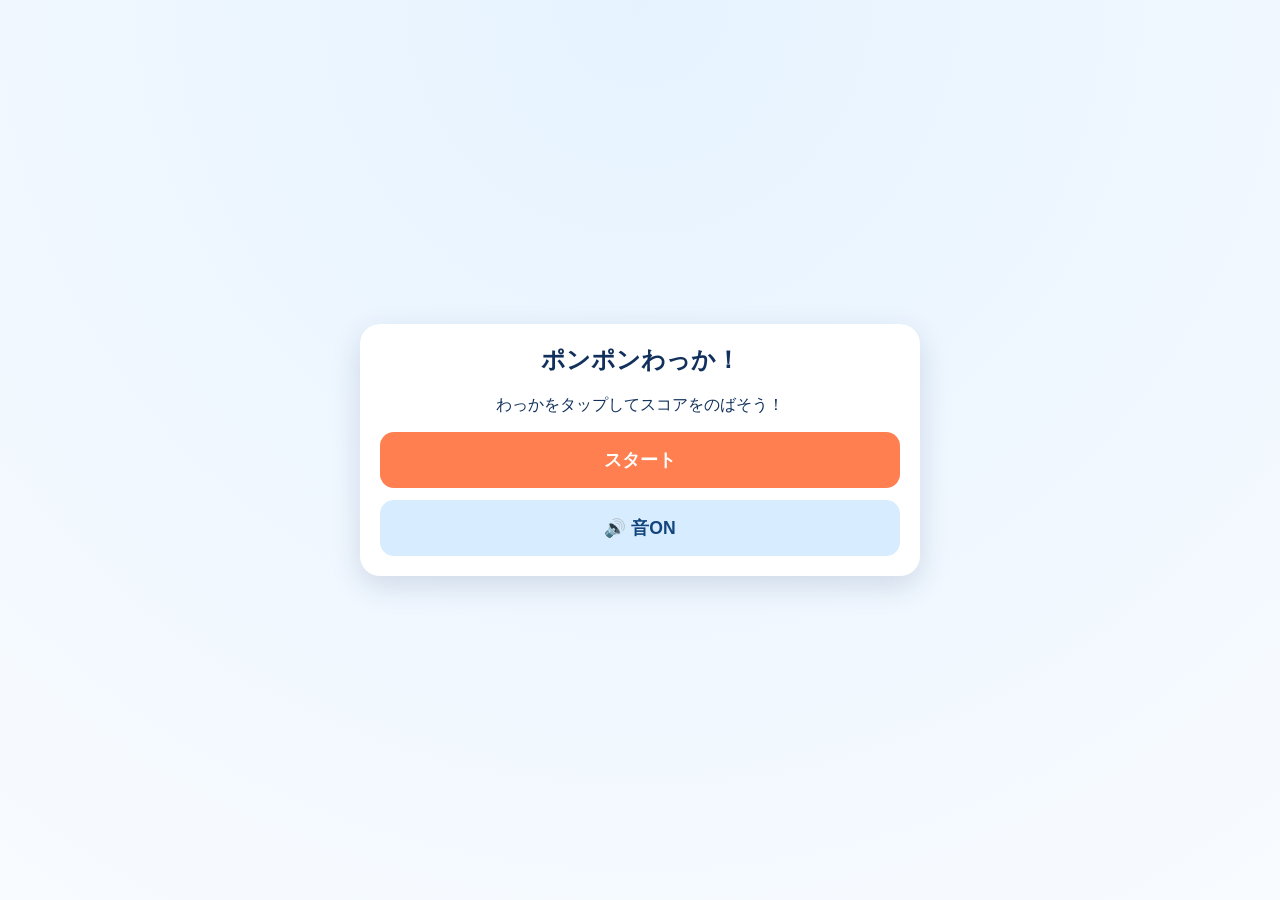
==== commit 926ef96e: "Add kid-friendly touch browser game prototype" ====
--- a/index.html
+++ b/index.html
@@ -1,406 +1,39 @@
-<!DOCTYPE html>
+<!doctype html>
 <html lang="ja">
-<head>
-<meta charset="UTF-8">
-<title>マリオ風ジャンプゲーム</title>
-<style>
-* { margin: 0; padding: 0; box-sizing: border-box; }
-body { background: #000; display: flex; flex-direction: column; align-items: center; justify-content: center; height: 100vh; }
-canvas { display: block; border: 2px solid #444; }
-#hint { color: #777; font: 11px/2.2 monospace; text-align: center; }
-</style>
-</head>
-<body>
-<canvas id="c" width="512" height="288"></canvas>
-<div id="hint">← → 移動 | Z / Space ジャンプ | 敵を踏んで倒せ！コインを全部とるとクリア</div>
-<script>
-const cv = document.getElementById('c');
-const ctx = cv.getContext('2d');
-const W = 512, H = 288, T = 16;
+  <head>
+    <meta charset="UTF-8" />
+    <meta name="viewport" content="width=device-width, initial-scale=1, viewport-fit=cover" />
+    <title>ポンポンわっか！</title>
+    <link rel="stylesheet" href="style.css" />
+  </head>
+  <body>
+    <main id="app">
+      <section id="scene-title" class="scene active" aria-label="タイトル画面">
+        <h1>ポンポンわっか！</h1>
+        <p>わっかをタップしてスコアをのばそう！</p>
+        <div class="buttons">
+          <button id="start-btn" class="primary">スタート</button>
+          <button id="sound-btn" class="secondary" aria-pressed="true">🔊 音ON</button>
+        </div>
+      </section>
 
-// 0=sky 1=ground 2=brick 3=? 4=coin 5=pipe
-const MAP = [
-  [0,0,0,0,0,0,0,0,0,0,0,0,0,0,0,0,0,0,0,0,0,0,0,0,0,0,0,0,0,0,0,0],
-  [0,0,0,0,0,0,0,0,0,0,0,0,0,0,0,0,0,0,0,0,0,0,0,0,0,0,0,0,0,0,0,0],
-  [0,0,0,0,0,0,0,0,0,3,0,0,0,0,0,0,0,0,0,0,0,0,0,0,0,0,3,0,0,0,0,0],
-  [0,0,0,0,0,0,0,0,0,0,0,0,0,0,0,0,0,0,0,0,0,0,0,0,0,0,0,0,0,0,0,0],
-  [0,0,0,0,4,4,4,0,0,0,0,0,0,0,0,0,0,0,0,0,0,0,0,0,4,4,4,0,0,0,0,0],
-  [0,0,0,2,2,2,0,0,0,0,0,0,0,0,0,0,0,0,0,0,0,0,0,0,0,0,0,0,0,0,0,0],
-  [0,0,0,0,0,0,0,0,0,0,0,0,0,0,0,0,0,0,0,0,0,0,0,0,0,0,0,0,0,0,0,0],
-  [0,0,0,0,0,0,0,0,0,0,0,0,0,0,0,0,0,0,2,2,2,2,0,0,0,0,0,0,0,0,0,0],
-  [0,0,0,0,0,0,0,0,0,0,0,0,0,0,0,0,0,0,0,0,0,0,0,0,0,0,0,0,0,0,0,0],
-  [0,0,0,0,0,0,0,0,0,0,0,0,0,0,0,0,0,0,0,0,0,0,0,0,0,0,0,0,0,0,0,0],
-  [0,0,0,0,0,0,0,0,0,0,0,0,0,5,5,0,0,0,0,0,5,5,0,0,0,0,0,0,0,0,0,0],
-  [0,0,0,0,0,0,0,0,0,0,0,0,0,5,5,0,0,0,0,0,5,5,0,0,0,0,0,0,0,0,0,0],
-  [1,1,1,1,1,1,1,1,1,1,1,1,1,1,1,1,1,1,1,1,1,1,1,1,1,1,1,1,1,1,1,1],
-  [1,1,1,1,1,1,1,1,1,1,1,1,1,1,1,1,1,1,1,1,1,1,1,1,1,1,1,1,1,1,1,1],
-  [1,1,1,1,1,1,1,1,1,1,1,1,1,1,1,1,1,1,1,1,1,1,1,1,1,1,1,1,1,1,1,1],
-  [1,1,1,1,1,1,1,1,1,1,1,1,1,1,1,1,1,1,1,1,1,1,1,1,1,1,1,1,1,1,1,1],
-  [1,1,1,1,1,1,1,1,1,1,1,1,1,1,1,1,1,1,1,1,1,1,1,1,1,1,1,1,1,1,1,1],
-  [1,1,1,1,1,1,1,1,1,1,1,1,1,1,1,1,1,1,1,1,1,1,1,1,1,1,1,1,1,1,1,1],
-];
-const NR = MAP.length, NC = MAP[0].length;
+      <section id="scene-play" class="scene" aria-label="プレイ画面">
+        <header class="hud">
+          <div id="score">Score: 0</div>
+          <div id="timer">Time: 30</div>
+        </header>
+        <div id="playfield" aria-live="polite"></div>
+        <div id="combo" aria-live="polite"></div>
+      </section>
 
-const coinGone = Array.from({length:NR}, () => new Array(NC).fill(false));
-const qSpent   = Array.from({length:NR}, () => new Array(NC).fill(false));
+      <section id="scene-result" class="scene" aria-label="結果画面">
+        <h2>おわり！</h2>
+        <p id="result-score">SCORE: 0</p>
+        <p id="result-best">BEST: 0</p>
+        <button id="retry-btn" class="primary">もういっかい</button>
+      </section>
+    </main>
 
-const K = {};
-document.addEventListener('keydown', e => {
-  K[e.code] = true;
-  if (['Space','ArrowUp','ArrowLeft','ArrowRight','ArrowDown'].includes(e.code)) e.preventDefault();
-});
-document.addEventListener('keyup', e => { K[e.code] = false; });
-
-let camX = 0, score = 0, lives = 3, coinCnt = 0;
-let gs = 'play'; // play | dying | gameover | clear
-let dyingTimer = 0;
-
-function makePlayer() {
-  return { x:2*T, y:9*T, w:12, h:14, vx:0, vy:0, grounded:false, dir:1, frame:0, ft:0 };
-}
-let P = makePlayer();
-
-const ESPAWNS = [[8,12],[15,12],[22,12],[28,12]];
-function makeEnemy(col, gRow) {
-  return { x:col*T, y:gRow*T-14, w:12, h:14, vx:-1, vy:0, grounded:false, alive:true, sqTimer:0, frame:0, ft:0 };
-}
-let enemies = ESPAWNS.map(([c,r]) => makeEnemy(c,r));
-
-const parts = [];
-
-// ── tile helpers ──────────────────────────────────────────
-function tileAt(c, r) {
-  if (c < 0 || c >= NC || r < 0 || r >= NR) return 0;
-  return MAP[r][c];
-}
-function solid(c, r) {
-  const t = tileAt(c, r);
-  return t===1 || t===2 || t===5 || (t===3 && !qSpent[r][c]);
-}
-
-// ── AABB sweep collision ──────────────────────────────────
-function moveEnt(ent, dx, dy, isP) {
-  let hitX = false;
-  // X
-  ent.x += dx;
-  if (dx !== 0) {
-    const cx = dx > 0 ? Math.floor((ent.x + ent.w - 1) / T) : Math.floor(ent.x / T);
-    const r0 = Math.floor((ent.y + 1) / T);
-    const r1 = Math.floor((ent.y + ent.h - 2) / T);
-    for (let r = r0; r <= r1; r++) {
-      if (solid(cx, r)) {
-        ent.x  = dx > 0 ? cx*T - ent.w : (cx+1)*T;
-        ent.vx = 0; hitX = true; break;
-      }
-    }
-  }
-  // Y
-  ent.grounded = false;
-  ent.y += dy;
-  if (dy !== 0) {
-    const ry = dy > 0 ? Math.floor((ent.y + ent.h - 1) / T) : Math.floor(ent.y / T);
-    const c0 = Math.floor((ent.x + 1) / T);
-    const c1 = Math.floor((ent.x + ent.w - 2) / T);
-    for (let c = c0; c <= c1; c++) {
-      if (solid(c, ry)) {
-        if (dy > 0) { ent.y = ry*T - ent.h; ent.grounded = true; }
-        else        { ent.y = (ry+1)*T; if (isP) hitQBlock(c, ry); }
-        ent.vy = 0; break;
-      }
-    }
-  }
-  return hitX;
-}
-
-function hitQBlock(c, r) {
-  const t = MAP[r][c];
-  if (t===3 && !qSpent[r][c]) {
-    qSpent[r][c] = true; score += 100;
-    spawnParts(c*T+8, r*T, '#FFD700', 5);
-  } else if (t===2) {
-    score += 50;
-    spawnParts(c*T+8, r*T, '#C06020', 4);
-  }
-}
-
-function spawnParts(x, y, col, n) {
-  for (let i = 0; i < n; i++)
-    parts.push({ x, y, vx:(Math.random()-.5)*4, vy:-Math.random()*4-2, life:28, col });
-}
-
-function overlap(a, b) {
-  return a.x < b.x+b.w && a.x+a.w > b.x && a.y < b.y+b.h && a.y+a.h > b.y;
-}
-
-// ── update ────────────────────────────────────────────────
-const GRAV=0.45, MAXVY=10, SPEED=2.2, JVY=-8.5;
-
-function updatePlayer() {
-  if (gs === 'dying') {
-    P.vy = Math.min(P.vy + GRAV, MAXVY);
-    P.y += P.vy;
-    return;
-  }
-  const goL = K['ArrowLeft']  || K['KeyA'];
-  const goR = K['ArrowRight'] || K['KeyD'];
-  const jmp = K['Space'] || K['KeyZ'] || K['ArrowUp'] || K['KeyW'];
-
-  P.vx = goR ? SPEED : goL ? -SPEED : 0;
-  if (P.vx > 0) P.dir = 1;
-  if (P.vx < 0) P.dir = -1;
-  if (jmp && P.grounded) { P.vy = JVY; }
-  P.vy = Math.min(P.vy + GRAV, MAXVY);
-  moveEnt(P, P.vx, P.vy, true);
-  if (P.x < 0) { P.x = 0; P.vx = 0; }
-
-  // collect coins
-  const r0=Math.floor(P.y/T), r1=Math.floor((P.y+P.h-1)/T);
-  const c0=Math.floor(P.x/T), c1=Math.floor((P.x+P.w-1)/T);
-  for (let r=r0; r<=r1; r++) for (let c=c0; c<=c1; c++) {
-    if (tileAt(c,r)===4 && !coinGone[r][c]) {
-      coinGone[r][c] = true; coinCnt++; score += 200;
-      spawnParts(c*T+8, r*T+8, '#FFD700', 4);
-    }
-  }
-  if (P.y > H+100) dieP();
-
-  // walk animation
-  if (P.vx !== 0 && P.grounded) {
-    if (++P.ft >= 7) { P.ft=0; P.frame=(P.frame+1)%3; }
-  } else { P.frame = P.grounded ? 0 : 2; P.ft=0; }
-}
-
-function dieP() {
-  if (gs !== 'play') return;
-  gs='dying'; dyingTimer=110; lives--; P.vy=-8; P.vx=0;
-}
-
-function updateEnemies() {
-  for (const e of enemies) {
-    if (e.sqTimer > 0) { e.sqTimer--; continue; }
-    if (!e.alive) continue;
-
-    e.vy = Math.min(e.vy + GRAV, MAXVY);
-    const hitWall = moveEnt(e, e.vx, e.vy, false);
-    if (hitWall) e.vx *= -1;
-
-    // edge reversal only when grounded
-    if (e.grounded) {
-      const fr = Math.floor((e.y + e.h) / T);
-      const lc = Math.floor(e.x / T);
-      const rc = Math.floor((e.x + e.w - 1) / T);
-      if (e.vx < 0 && !solid(lc,   fr)) e.vx =  1;
-      if (e.vx > 0 && !solid(rc+1,  fr)) e.vx = -1;
-    }
-    if (e.x < 0)        { e.x = 0;        e.vx =  1; }
-    if (e.x+e.w > NC*T) { e.x = NC*T-e.w; e.vx = -1; }
-    if (e.y > H+80) { e.alive=false; continue; }
-
-    if (++e.ft >= 10) { e.ft=0; e.frame^=1; }
-
-    if (gs !== 'play') continue;
-    if (overlap(P, e)) {
-      if (P.vy > 0 && (P.y+P.h) < e.y+10) {
-        e.alive=false; e.sqTimer=20; P.vy=-5; score+=100;
-        spawnParts(e.x+6, e.y+6, '#8B4000', 5);
-      } else { dieP(); }
-    }
-  }
-}
-
-function update() {
-  if (gs==='gameover' || gs==='clear') return;
-  updatePlayer();
-  updateEnemies();
-  camX = Math.max(0, Math.min(P.x - W/3, NC*T - W));
-
-  for (let i=parts.length-1; i>=0; i--) {
-    const p=parts[i];
-    p.x+=p.vx; p.y+=p.vy; p.vy+=0.2; p.life--;
-    if (p.life<=0) parts.splice(i,1);
-  }
-  if (gs==='dying') {
-    if (--dyingTimer<=0) { lives>0 ? respawn() : (gs='gameover'); }
-  }
-  if (gs==='play') {
-    let ok=true;
-    outer: for (let r=0;r<NR;r++) for (let c=0;c<NC;c++)
-      if (MAP[r][c]===4 && !coinGone[r][c]) { ok=false; break outer; }
-    if (ok) gs='clear';
-  }
-}
-
-function respawn() {
-  P = makePlayer();
-  enemies = ESPAWNS.map(([c,r]) => makeEnemy(c,r));
-  gs='play'; camX=0;
-}
-function resetGame() {
-  score=0; lives=3; coinCnt=0;
-  for (let r=0;r<NR;r++) { coinGone[r].fill(false); qSpent[r].fill(false); }
-  parts.length=0; respawn();
-}
-document.addEventListener('keydown', e => {
-  if ((e.code==='Enter'||e.code==='KeyR') && gs!=='play' && gs!=='dying') resetGame();
-});
-
-// ── draw ──────────────────────────────────────────────────
-function fillR(x,y,w,h,col) { ctx.fillStyle=col; ctx.fillRect(x,y,w,h); }
-
-function drawTile(c, r) {
-  const t = tileAt(c,r);
-  if (!t) return;
-  const x = c*T - camX, y = r*T;
-  if (x+T<0 || x>=W) return;
-
-  if (t===1) {
-    fillR(x,y,T,T,'#8B4513');
-    fillR(x,y,T,5,'#3A9A2A');
-    fillR(x+2,y+6,5,3,'#6B3410');
-    fillR(x+10,y+11,4,2,'#6B3410');
-  } else if (t===2) {
-    fillR(x,y,T,T,'#C04800');
-    fillR(x,y+7,T,1,'#903500');
-    fillR(x+8,y+8,1,T-8,'#903500');
-    fillR(x,y,1,7,'#903500');
-    fillR(x+1,y+1,7,6,'#D05000');
-    fillR(x+9,y+8,6,7,'#D05000');
-  } else if (t===3) {
-    if (qSpent[r][c]) {
-      fillR(x,y,T,T,'#777'); fillR(x+1,y+1,T-2,T-2,'#999');
-    } else {
-      fillR(x,y,T,T,'#D89000'); fillR(x+1,y+1,T-2,T-2,'#F0B000');
-      ctx.fillStyle='#fff'; ctx.font='bold 11px serif'; ctx.fillText('?',x+5,y+12);
-    }
-  } else if (t===4 && !coinGone[r][c]) {
-    fillR(x+5,y+2,6,12,'#FFD700');
-    fillR(x+3,y+4,10,8,'#FFD700');
-    fillR(x+6,y+3,4,10,'#FFF060');
-  } else if (t===5) {
-    fillR(x,y,T,T,'#007800');
-    fillR(x+3,y,T-6,T,'#00A800');
-    if (tileAt(c,r-1)!==5) {
-      fillR(x-2,y,T+4,6,'#00C000');
-      fillR(x-1,y+2,T+2,2,'#00A000');
-    }
-  }
-}
-
-// Draw player using absolute pixel coords (no ctx.transform tricks)
-function drawPlayer() {
-  if (gs==='dying' && P.y > H) return;
-  const x = Math.round(P.x - camX);
-  const y = Math.round(P.y);
-  const flip = P.dir < 0;
-
-  function px(lx) { return flip ? x + P.w - lx : x + lx; }
-
-  // hat
-  fillR(px(2),y,   9,4,'#E00000');
-  fillR(px(0),y+3,13,3,'#E00000');
-  // face
-  fillR(px(1),y+5,11,5,'#FAC080');
-  // eye
-  fillR(px(flip?2:8),y+6,2,2,'#000');
-  // mustache
-  fillR(px(3),y+8,7,2,'#6B3000');
-  // overalls
-  fillR(px(1),y+10,11,4,'#003FC0');
-  fillR(px(2),y+11,3,2,'#4070E0');
-  fillR(px(7),y+11,3,2,'#4070E0');
-  // legs based on walk frame
-  const f = P.frame;
-  const ll = f===1?-1 : f===2?1 : 0;
-  const rl = f===1? 1 : f===2?-1 : 0;
-  fillR(px(1+ll),y+13,5,3,'#E00000');
-  fillR(px(7-rl),y+13,5,3,'#E00000');
-  // shoes
-  fillR(px(0+ll),y+15,6,2,'#300000');
-  fillR(px(6-rl),y+15,6,2,'#300000');
-}
-
-function drawEnemy(e) {
-  const x = Math.round(e.x - camX);
-  const y = Math.round(e.y);
-  if (x+e.w<0 || x>=W) return;
-
-  // squished (visible during sqTimer)
-  if (!e.alive) {
-    if (e.sqTimer <= 0) return;
-    fillR(x,  y+10,12,5,'#6B3000');
-    fillR(x+2,y+10, 2,3,'#000');
-    fillR(x+8,y+10, 2,3,'#000');
-    return;
-  }
-  // body
-  fillR(x+1,y+4,10,10,'#9B5000');
-  // head
-  fillR(x+2,y,  10,6,'#9B5000');
-  // eyes
-  fillR(x+2,y+1,4,3,'#fff'); fillR(x+6,y+1,4,3,'#fff');
-  fillR(x+3,y+2,2,2,'#000'); fillR(x+7,y+2,2,2,'#000');
-  // brows
-  fillR(x+2,y+1,3,1,'#5A2800'); fillR(x+7,y+1,3,1,'#5A2800');
-  // feet
-  const fo = e.frame ? 2 : 1;
-  fillR(x+fo,    y+11,4,3,'#5A2800');
-  fillR(x+12-fo-4,y+11,4,3,'#5A2800');
-}
-
-function drawCloud(cx, cy) {
-  const x = Math.round(cx - camX*0.15);
-  ctx.fillStyle='#fff';
-  ctx.fillRect(x+4,cy+6,20,8); ctx.fillRect(x+8,cy+2,14,6);
-  ctx.fillRect(x,cy+8,10,6);   ctx.fillRect(x+18,cy+8,10,6);
-}
-
-function drawHUD() {
-  fillR(0,0,W,17,'rgba(0,0,0,0.4)');
-  ctx.fillStyle='#fff'; ctx.font='bold 11px monospace';
-  ctx.fillText('SCORE '+score, 6, 12);
-  ctx.fillText('COIN '+coinCnt, W/2-28, 12);
-  ctx.fillText('LIFE '+lives, W-55, 12);
-}
-
-function drawOverlay(title, sub) {
-  fillR(0,0,W,H,'rgba(0,0,0,0.6)');
-  ctx.textAlign='center';
-  ctx.fillStyle='#FFD700'; ctx.font='bold 24px monospace';
-  ctx.fillText(title, W/2, H/2-14);
-  ctx.fillStyle='#fff'; ctx.font='13px monospace';
-  ctx.fillText(sub, W/2, H/2+10);
-  ctx.fillStyle='#aaa'; ctx.font='11px monospace';
-  ctx.fillText('R / Enter でリスタート', W/2, H/2+28);
-  ctx.textAlign='left';
-}
-
-function draw() {
-  fillR(0,0,W,H,'#5C94FC');
-  drawCloud(40,28); drawCloud(160,18); drawCloud(290,30); drawCloud(430,20);
-
-  for (let r=0; r<NR; r++) for (let c=0; c<NC; c++) drawTile(c,r);
-
-  // particles
-  for (const p of parts) {
-    ctx.globalAlpha = p.life/28;
-    fillR(Math.round(p.x-camX), Math.round(p.y), 4, 4, p.col);
-  }
-  ctx.globalAlpha = 1;
-
-  for (const e of enemies) drawEnemy(e);
-  drawPlayer();
-  drawHUD();
-
-  if (gs==='clear')    drawOverlay('STAGE CLEAR!', 'SCORE '+score+'  COIN '+coinCnt);
-  if (gs==='gameover') drawOverlay('GAME OVER', 'SCORE '+score);
-}
-
-function loop() {
-  update();
-  draw();
-  requestAnimationFrame(loop);
-}
-loop();
-</script>
-</body>
+    <script src="game.js"></script>
+  </body>
 </html>
--- a/style.css
+++ b/style.css
@@ -0,0 +1,125 @@
+:root {
+  --bg: #f8fbff;
+  --card: #ffffff;
+  --text: #11315c;
+  --primary: #ff7f50;
+  --accent: #3aa6ff;
+}
+
+* {
+  box-sizing: border-box;
+  touch-action: manipulation;
+}
+
+body {
+  margin: 0;
+  min-height: 100dvh;
+  font-family: "Hiragino Kaku Gothic ProN", "Yu Gothic", sans-serif;
+  color: var(--text);
+  background: radial-gradient(circle at top, #e6f3ff, var(--bg));
+}
+
+#app {
+  min-height: 100dvh;
+  display: grid;
+  place-items: center;
+  padding: 16px;
+}
+
+.scene {
+  display: none;
+  width: min(92vw, 560px);
+  background: var(--card);
+  border-radius: 20px;
+  box-shadow: 0 10px 30px rgba(17, 49, 92, 0.15);
+  padding: 20px;
+  text-align: center;
+}
+
+.scene.active {
+  display: block;
+}
+
+h1,
+h2 {
+  margin-top: 0;
+}
+
+.buttons {
+  display: flex;
+  flex-direction: column;
+  gap: 12px;
+}
+
+button {
+  border: 0;
+  border-radius: 14px;
+  min-height: 56px;
+  font-size: 1.1rem;
+  font-weight: 700;
+}
+
+button.primary {
+  background: var(--primary);
+  color: #fff;
+}
+
+button.secondary {
+  background: #d8ecff;
+  color: #13457d;
+}
+
+.hud {
+  display: flex;
+  justify-content: space-between;
+  font-size: 1.2rem;
+  font-weight: 700;
+  margin-bottom: 12px;
+}
+
+#playfield {
+  position: relative;
+  width: 100%;
+  aspect-ratio: 3 / 4;
+  border-radius: 16px;
+  background: linear-gradient(180deg, #f1f8ff, #e6f3ff);
+  overflow: hidden;
+}
+
+.target {
+  position: absolute;
+  border-radius: 50%;
+  border: 10px solid var(--accent);
+  background: #fff;
+  transform: translate(-50%, -50%);
+}
+
+.target::after {
+  content: "";
+  position: absolute;
+  inset: 18%;
+  border-radius: 50%;
+  background: rgba(58, 166, 255, 0.2);
+}
+
+.target.hit {
+  animation: pop 180ms ease-out;
+}
+
+@keyframes pop {
+  from {
+    transform: translate(-50%, -50%) scale(1);
+  }
+  to {
+    transform: translate(-50%, -50%) scale(1.25);
+  }
+}
+
+#combo {
+  min-height: 40px;
+  display: grid;
+  place-items: center;
+  font-size: 1.5rem;
+  font-weight: 800;
+  color: #ff4d7d;
+}
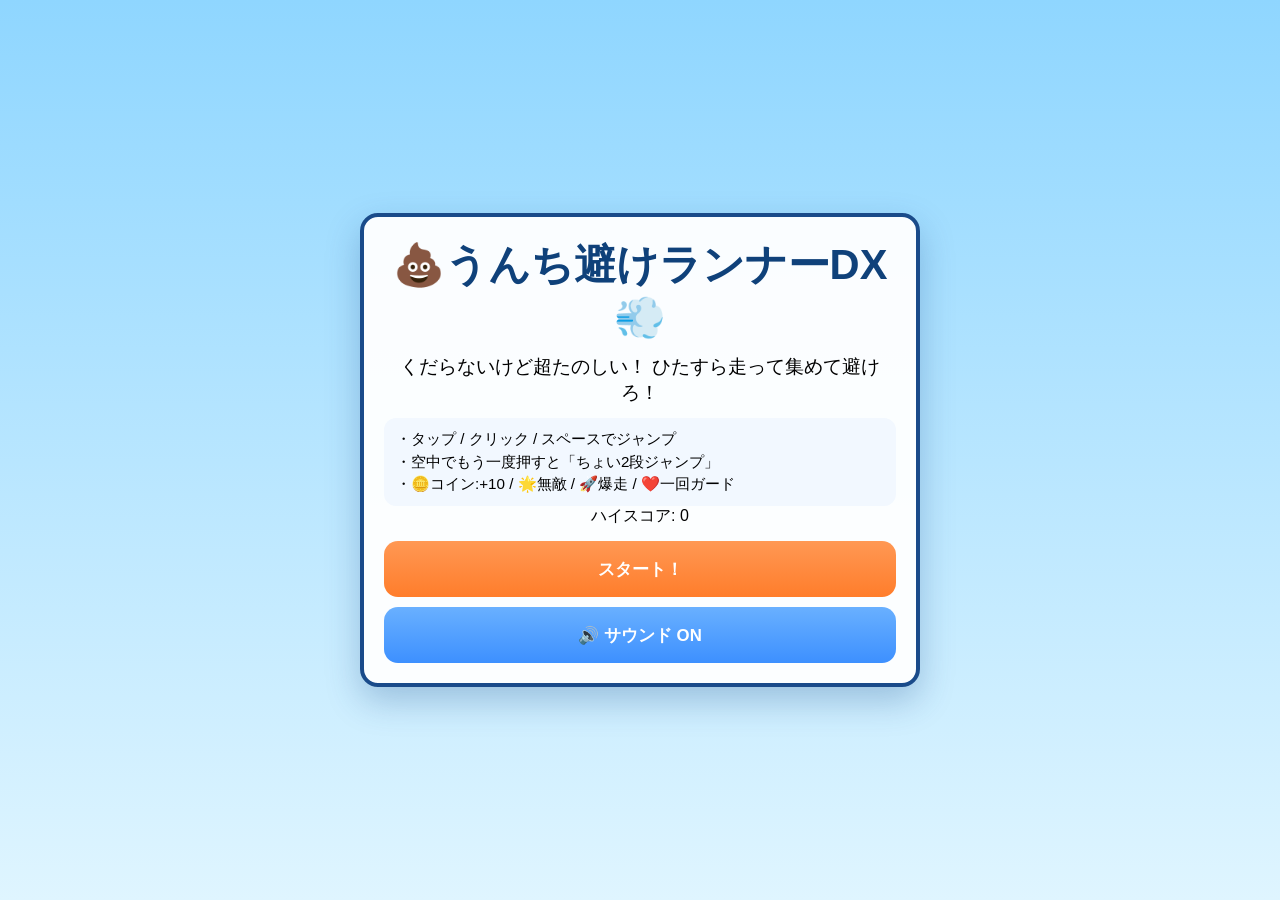
==== commit eafc6639: "Create single-file Unchi Runner DX game" ====
--- a/index.html
+++ b/index.html
@@ -3,37 +3,1053 @@
   <head>
     <meta charset="UTF-8" />
     <meta name="viewport" content="width=device-width, initial-scale=1, viewport-fit=cover" />
-    <title>ポンポンわっか！</title>
-    <link rel="stylesheet" href="style.css" />
+    <title>うんち避けランナーDX</title>
+    <style>
+      :root {
+        --sky-top: #8fd6ff;
+        --sky-bottom: #dff5ff;
+        --ground-top: #59c149;
+        --ground-bottom: #3e9c32;
+        --ui-bg: rgba(255, 255, 255, 0.9);
+        --ui-border: #1a4b8a;
+        --button-main: #ff7d2b;
+        --button-sub: #3d90ff;
+      }
+
+      * {
+        box-sizing: border-box;
+        -webkit-tap-highlight-color: transparent;
+        touch-action: manipulation;
+      }
+
+      html,
+      body {
+        margin: 0;
+        width: 100%;
+        height: 100%;
+        overflow: hidden;
+        font-family: "Hiragino Kaku Gothic ProN", "Yu Gothic", "Meiryo", sans-serif;
+        background: linear-gradient(180deg, var(--sky-top), var(--sky-bottom));
+      }
+
+      #app {
+        position: relative;
+        width: 100%;
+        height: 100%;
+      }
+
+      .screen {
+        position: absolute;
+        inset: 0;
+        display: none;
+        align-items: center;
+        justify-content: center;
+        padding: max(16px, env(safe-area-inset-top)) max(12px, env(safe-area-inset-right))
+          max(16px, env(safe-area-inset-bottom)) max(12px, env(safe-area-inset-left));
+        z-index: 20;
+      }
+
+      .screen.active {
+        display: flex;
+      }
+
+      .card {
+        width: min(92vw, 560px);
+        background: rgba(255, 255, 255, 0.95);
+        border: 4px solid var(--ui-border);
+        border-radius: 18px;
+        box-shadow: 0 14px 34px rgba(26, 75, 138, 0.28);
+        text-align: center;
+        padding: 20px;
+      }
+
+      h1,
+      h2,
+      p {
+        margin: 0 0 12px;
+      }
+
+      h1 {
+        font-size: clamp(1.7rem, 5vw, 2.6rem);
+        color: #0f417a;
+      }
+
+      .subtitle {
+        font-size: clamp(0.95rem, 2.8vw, 1.2rem);
+      }
+
+      .rule {
+        font-size: 0.95rem;
+        text-align: left;
+        line-height: 1.5;
+        background: #f2f8ff;
+        border-radius: 12px;
+        padding: 10px 12px;
+      }
+
+      .btn-row {
+        display: grid;
+        gap: 10px;
+        margin-top: 14px;
+      }
+
+      button {
+        appearance: none;
+        border: 0;
+        border-radius: 14px;
+        min-height: 56px;
+        width: 100%;
+        font-size: 1.05rem;
+        font-weight: 800;
+        color: #fff;
+        cursor: pointer;
+      }
+
+      button:active {
+        transform: translateY(1px) scale(0.99);
+      }
+
+      #startBtn,
+      #retryBtn {
+        background: linear-gradient(180deg, #ff9854, var(--button-main));
+      }
+
+      #soundBtn {
+        background: linear-gradient(180deg, #69b0ff, var(--button-sub));
+      }
+
+      #game {
+        position: absolute;
+        inset: 0;
+        display: none;
+        overflow: hidden;
+      }
+
+      #game.active {
+        display: block;
+      }
+
+      .hud {
+        position: absolute;
+        left: 10px;
+        right: 10px;
+        top: max(8px, env(safe-area-inset-top));
+        display: flex;
+        flex-wrap: wrap;
+        justify-content: space-between;
+        gap: 8px;
+        z-index: 8;
+      }
+
+      .hud-box {
+        background: var(--ui-bg);
+        border: 3px solid var(--ui-border);
+        border-radius: 12px;
+        padding: 5px 10px;
+        font-weight: 800;
+        color: #113563;
+        font-size: clamp(0.8rem, 2.4vw, 1.1rem);
+      }
+
+      #world {
+        position: absolute;
+        inset: 0;
+      }
+
+      #sky {
+        position: absolute;
+        left: 0;
+        right: 0;
+        top: 0;
+        height: 72%;
+        background: linear-gradient(180deg, #7ed0ff 0%, #d9f3ff 100%);
+      }
+
+      #sun {
+        position: absolute;
+        top: 8%;
+        right: 8%;
+        font-size: min(16vw, 84px);
+        filter: drop-shadow(0 0 8px rgba(255, 208, 92, 0.6));
+        animation: spin 14s linear infinite;
+      }
+
+      @keyframes spin {
+        from {
+          transform: rotate(0deg);
+        }
+        to {
+          transform: rotate(360deg);
+        }
+      }
+
+      .cloud {
+        position: absolute;
+        font-size: clamp(30px, 8vw, 66px);
+        opacity: 0.9;
+        will-change: transform;
+      }
+
+      #ground {
+        position: absolute;
+        left: 0;
+        right: 0;
+        bottom: 0;
+        height: 28%;
+        background: linear-gradient(180deg, var(--ground-top), var(--ground-bottom));
+        border-top: 4px solid #8ce676;
+      }
+
+      .grassPattern {
+        position: absolute;
+        left: -120%;
+        width: 220%;
+        bottom: 0;
+        height: 100%;
+        opacity: 0.22;
+        background-image: repeating-linear-gradient(
+          -36deg,
+          rgba(255, 255, 255, 0.35) 0 12px,
+          rgba(0, 0, 0, 0) 12px 24px
+        );
+        will-change: transform;
+      }
+
+      #entities {
+        position: absolute;
+        inset: 0;
+      }
+
+      #player {
+        position: absolute;
+        left: 14%;
+        font-size: clamp(34px, 8vw, 58px);
+        line-height: 1;
+        transform-origin: center;
+        will-change: transform;
+        z-index: 4;
+        user-select: none;
+      }
+
+      .entity {
+        position: absolute;
+        line-height: 1;
+        user-select: none;
+        transform-origin: center;
+        will-change: transform;
+      }
+
+      .effect {
+        position: absolute;
+        pointer-events: none;
+        font-weight: 900;
+        color: #fff;
+        text-shadow: 0 2px 0 rgba(0, 0, 0, 0.35);
+        animation: floatUp 0.65s ease-out forwards;
+        z-index: 9;
+      }
+
+      @keyframes floatUp {
+        0% {
+          opacity: 0;
+          transform: translateY(10px) scale(0.8);
+        }
+        15% {
+          opacity: 1;
+        }
+        100% {
+          opacity: 0;
+          transform: translateY(-36px) scale(1.05);
+        }
+      }
+
+      #flash {
+        position: absolute;
+        inset: 0;
+        pointer-events: none;
+        opacity: 0;
+        background: rgba(255, 255, 255, 0.42);
+        z-index: 7;
+      }
+
+      #flash.active {
+        animation: flashPulse 240ms ease-out;
+      }
+
+      @keyframes flashPulse {
+        0% {
+          opacity: 0.8;
+        }
+        100% {
+          opacity: 0;
+        }
+      }
+
+      #game.shake {
+        animation: shake 180ms linear;
+      }
+
+      @keyframes shake {
+        0%,
+        100% {
+          transform: translateX(0);
+        }
+        25% {
+          transform: translateX(-7px);
+        }
+        75% {
+          transform: translateX(7px);
+        }
+      }
+
+      #game.over {
+        animation: gameOverFade 420ms ease-out;
+      }
+
+      @keyframes gameOverFade {
+        0% {
+          filter: saturate(1.3);
+        }
+        100% {
+          filter: saturate(0.65);
+        }
+      }
+    </style>
   </head>
   <body>
-    <main id="app">
-      <section id="scene-title" class="scene active" aria-label="タイトル画面">
-        <h1>ポンポンわっか！</h1>
-        <p>わっかをタップしてスコアをのばそう！</p>
-        <div class="buttons">
-          <button id="start-btn" class="primary">スタート</button>
-          <button id="sound-btn" class="secondary" aria-pressed="true">🔊 音ON</button>
+    <div id="app">
+      <section id="startScreen" class="screen active" aria-label="スタート画面">
+        <div class="card">
+          <h1>💩うんち避けランナーDX💨</h1>
+          <p class="subtitle">くだらないけど超たのしい！ ひたすら走って集めて避けろ！</p>
+          <div class="rule">
+            ・タップ / クリック / スペースでジャンプ<br />
+            ・空中でもう一度押すと「ちょい2段ジャンプ」<br />
+            ・🪙コイン:+10 / 🌟無敵 / 🚀爆走 / ❤️一回ガード
+          </div>
+          <p id="startBest">ハイスコア: 0</p>
+          <div class="btn-row">
+            <button id="startBtn">スタート！</button>
+            <button id="soundBtn" aria-pressed="true">🔊 サウンド ON</button>
+          </div>
         </div>
       </section>
 
-      <section id="scene-play" class="scene" aria-label="プレイ画面">
-        <header class="hud">
-          <div id="score">Score: 0</div>
-          <div id="timer">Time: 30</div>
-        </header>
-        <div id="playfield" aria-live="polite"></div>
-        <div id="combo" aria-live="polite"></div>
+      <section id="game" aria-label="ゲーム画面">
+        <div class="hud">
+          <div id="scoreHud" class="hud-box">スコア: 0</div>
+          <div id="bestHud" class="hud-box">ハイスコア: 0</div>
+          <div id="statusHud" class="hud-box">状態: ノーマル</div>
+          <div id="lifeHud" class="hud-box">❤️: なし</div>
+        </div>
+
+        <div id="world">
+          <div id="sky"></div>
+          <div id="sun">☀️</div>
+          <div class="cloud" id="cloud1">☁️</div>
+          <div class="cloud" id="cloud2">☁️</div>
+          <div class="cloud" id="cloud3">☁️</div>
+          <div id="ground">
+            <div class="grassPattern" id="grassA"></div>
+            <div class="grassPattern" id="grassB"></div>
+          </div>
+          <div id="entities">
+            <div id="player" aria-label="プレイヤー">🏃</div>
+          </div>
+          <div id="flash"></div>
+        </div>
       </section>
 
-      <section id="scene-result" class="scene" aria-label="結果画面">
-        <h2>おわり！</h2>
-        <p id="result-score">SCORE: 0</p>
-        <p id="result-best">BEST: 0</p>
-        <button id="retry-btn" class="primary">もういっかい</button>
+      <section id="gameOverScreen" class="screen" aria-label="ゲームオーバー画面">
+        <div class="card">
+          <h2>くっさ〜！ゲームオーバー！🤢</h2>
+          <p id="finalScore">スコア: 0</p>
+          <p id="finalBest">ハイスコア: 0</p>
+          <p id="message">もう一回で神プレイいける！</p>
+          <div class="btn-row">
+            <button id="retryBtn">リトライする！</button>
+          </div>
+        </div>
       </section>
-    </main>
-
-    <script src="game.js"></script>
+    </div>
+
+    <script>
+      "use strict";
+
+      // ===== ゲームバランス調整用定数 =====
+      const CONFIG = {
+        gravity: 0.0026,
+        jumpVelocity: 0.94,
+        secondJumpVelocity: 0.82,
+        baseSpeed: 0.35,
+        maxSpeed: 0.86,
+        speedGainByScore: 0.00008,
+        easyTimeMs: 10000,
+        surviveScorePerSec: 6,
+        obstacleIntervalMin: 780,
+        obstacleIntervalMax: 1450,
+        itemIntervalMin: 1350,
+        itemIntervalMax: 2600,
+        bananaStunMs: 900,
+        starDurationMs: 5200,
+        rocketDurationMs: 2600,
+        invincibleBlinkSpeed: 0.02,
+        spawnSafeDistance: 180,
+      };
+
+      const ELEMENTS = {
+        app: document.getElementById("app"),
+        startScreen: document.getElementById("startScreen"),
+        game: document.getElementById("game"),
+        gameOverScreen: document.getElementById("gameOverScreen"),
+        startBtn: document.getElementById("startBtn"),
+        retryBtn: document.getElementById("retryBtn"),
+        soundBtn: document.getElementById("soundBtn"),
+        scoreHud: document.getElementById("scoreHud"),
+        bestHud: document.getElementById("bestHud"),
+        statusHud: document.getElementById("statusHud"),
+        lifeHud: document.getElementById("lifeHud"),
+        startBest: document.getElementById("startBest"),
+        finalScore: document.getElementById("finalScore"),
+        finalBest: document.getElementById("finalBest"),
+        message: document.getElementById("message"),
+        player: document.getElementById("player"),
+        entities: document.getElementById("entities"),
+        flash: document.getElementById("flash"),
+        cloud1: document.getElementById("cloud1"),
+        cloud2: document.getElementById("cloud2"),
+        cloud3: document.getElementById("cloud3"),
+        grassA: document.getElementById("grassA"),
+        grassB: document.getElementById("grassB"),
+      };
+
+      const STORAGE_KEY = "unchiRunnerDX_highScore";
+
+      const gameState = {
+        screen: "start",
+        isRunning: false,
+        width: 0,
+        height: 0,
+        groundY: 0,
+        score: 0,
+        highScore: Number(localStorage.getItem(STORAGE_KEY) || 0),
+        elapsedMs: 0,
+        speed: CONFIG.baseSpeed,
+        player: {
+          x: 0,
+          y: 0,
+          vy: 0,
+          width: 44,
+          height: 56,
+          jumpsUsed: 0,
+          hasHeart: false,
+          starUntil: 0,
+          rocketUntil: 0,
+          stunnedUntil: 0,
+        },
+        entities: [],
+        lastObstacleSpawn: 0,
+        lastItemSpawn: 0,
+        nextObstacleDelay: 1200,
+        nextItemDelay: 1800,
+        lastTime: 0,
+        scoreRemainder: 0,
+        canInput: true,
+        soundOn: true,
+      };
+
+      let audioCtx = null;
+
+      function randomRange(min, max) {
+        return Math.random() * (max - min) + min;
+      }
+
+      function chance(probability) {
+        return Math.random() < probability;
+      }
+
+      function nowMs() {
+        return performance.now();
+      }
+
+      function getGroundTop() {
+        return gameState.height * 0.72;
+      }
+
+      function updateLayoutSize() {
+        gameState.width = window.innerWidth;
+        gameState.height = window.innerHeight;
+        gameState.groundY = getGroundTop();
+        gameState.player.x = gameState.width * 0.14;
+        if (!gameState.isRunning) {
+          gameState.player.y = gameState.groundY - gameState.player.height;
+          renderPlayer(0);
+        }
+      }
+
+      function showScreen(screenName) {
+        gameState.screen = screenName;
+        ELEMENTS.startScreen.classList.toggle("active", screenName === "start");
+        ELEMENTS.game.classList.toggle("active", screenName === "game");
+        ELEMENTS.gameOverScreen.classList.toggle("active", screenName === "over");
+      }
+
+      function updateBestLabels() {
+        ELEMENTS.startBest.textContent = `ハイスコア: ${Math.floor(gameState.highScore)}`;
+        ELEMENTS.bestHud.textContent = `ハイスコア: ${Math.floor(gameState.highScore)}`;
+      }
+
+      // ===== Web Audio API 簡易効果音 =====
+      function ensureAudio() {
+        if (!gameState.soundOn) return null;
+        const AC = window.AudioContext || window.webkitAudioContext;
+        if (!AC) return null;
+        if (!audioCtx) audioCtx = new AC();
+        if (audioCtx.state === "suspended") {
+          audioCtx.resume().catch(() => {});
+        }
+        return audioCtx;
+      }
+
+      function playTone(type, frequency, duration, volume, sweepTo) {
+        const ctx = ensureAudio();
+        if (!ctx) return;
+        const osc = ctx.createOscillator();
+        const gain = ctx.createGain();
+        const start = ctx.currentTime;
+        osc.type = type;
+        osc.frequency.setValueAtTime(frequency, start);
+        if (sweepTo) {
+          osc.frequency.exponentialRampToValueAtTime(Math.max(40, sweepTo), start + duration);
+        }
+        gain.gain.setValueAtTime(volume, start);
+        gain.gain.exponentialRampToValueAtTime(0.0001, start + duration);
+        osc.connect(gain);
+        gain.connect(ctx.destination);
+        osc.start(start);
+        osc.stop(start + duration);
+      }
+
+      const sounds = {
+        jump() {
+          playTone("square", 380, 0.1, 0.07, 520);
+        },
+        coin() {
+          playTone("triangle", 620, 0.12, 0.06, 980);
+        },
+        item() {
+          playTone("sawtooth", 480, 0.17, 0.06, 740);
+        },
+        damage() {
+          playTone("square", 260, 0.22, 0.08, 120);
+        },
+        gameOver() {
+          playTone("sawtooth", 320, 0.28, 0.08, 80);
+        },
+      };
+
+      function spawnEffect(text, x, y, color) {
+        const effect = document.createElement("div");
+        effect.className = "effect";
+        effect.textContent = text;
+        effect.style.left = `${x}px`;
+        effect.style.top = `${y}px`;
+        effect.style.color = color || "#fff";
+        effect.style.fontSize = `${Math.max(20, gameState.width * 0.04)}px`;
+        ELEMENTS.entities.appendChild(effect);
+        setTimeout(() => effect.remove(), 650);
+      }
+
+      function triggerFlash() {
+        ELEMENTS.flash.classList.remove("active");
+        void ELEMENTS.flash.offsetWidth;
+        ELEMENTS.flash.classList.add("active");
+      }
+
+      function triggerShake() {
+        ELEMENTS.game.classList.remove("shake");
+        void ELEMENTS.game.offsetWidth;
+        ELEMENTS.game.classList.add("shake");
+      }
+
+      function clearEntities() {
+        gameState.entities.forEach((e) => e.node.remove());
+        gameState.entities = [];
+      }
+
+      function createEntity(type, emoji, size, yOffset, pointValue) {
+        const node = document.createElement("div");
+        node.className = "entity";
+        node.textContent = emoji;
+        node.style.fontSize = `${size}px`;
+        ELEMENTS.entities.appendChild(node);
+
+        return {
+          type,
+          emoji,
+          node,
+          x: gameState.width + size,
+          y: gameState.groundY - yOffset - size,
+          width: size * 0.88,
+          height: size * 0.88,
+          pointValue: pointValue || 0,
+        };
+      }
+
+      function canSpawnAtLane(yOffset, size) {
+        const newY = gameState.groundY - yOffset - size;
+        for (let i = gameState.entities.length - 1; i >= 0; i--) {
+          const e = gameState.entities[i];
+          const closeX = e.x > gameState.width - CONFIG.spawnSafeDistance;
+          const closeY = Math.abs(e.y - newY) < 54;
+          if (closeX && closeY) return false;
+        }
+        return true;
+      }
+
+      function spawnObstacle() {
+        const elapsed = gameState.elapsedMs;
+        const easy = elapsed < CONFIG.easyTimeMs;
+        const roll = Math.random();
+
+        let type = "poop";
+        let emoji = "💩";
+        if (!easy && roll > 0.72) {
+          type = "rock";
+          emoji = "🪨";
+        } else if (!easy && roll > 0.47) {
+          type = "banana";
+          emoji = "🍌";
+        }
+
+        let size = 34;
+        if (type === "rock") size = 38;
+        if (type === "banana") size = 30;
+
+        const lanes = [0, 46];
+        const lane = chance(0.82) ? lanes[0] : lanes[1];
+        if (!canSpawnAtLane(lane, size)) return;
+
+        gameState.entities.push(createEntity(type, emoji, size, lane, 0));
+      }
+
+      function spawnItem() {
+        const roll = Math.random();
+        let type = "coin";
+        let emoji = "🪙";
+        let size = 30;
+        let value = 10;
+
+        if (roll > 0.82) {
+          type = "heart";
+          emoji = "❤️";
+          size = 31;
+          value = 0;
+        } else if (roll > 0.62) {
+          type = "star";
+          emoji = "🌟";
+          size = 34;
+          value = 20;
+        } else if (roll > 0.48) {
+          type = "rocket";
+          emoji = "🚀";
+          size = 34;
+          value = 30;
+        }
+
+        const yOffset = chance(0.58) ? 56 : 118;
+        if (!canSpawnAtLane(yOffset, size)) return;
+        gameState.entities.push(createEntity(type, emoji, size, yOffset, value));
+      }
+
+      function getObstacleInterval() {
+        const hardRate = Math.min(1, Math.max(0, (gameState.score - 40) / 420));
+        const min = CONFIG.obstacleIntervalMin - hardRate * 210;
+        const max = CONFIG.obstacleIntervalMax - hardRate * 280;
+        if (gameState.elapsedMs < CONFIG.easyTimeMs) {
+          return randomRange(max + 280, max + 520);
+        }
+        return randomRange(min, max);
+      }
+
+      function getItemInterval() {
+        return randomRange(CONFIG.itemIntervalMin, CONFIG.itemIntervalMax);
+      }
+
+      function addScore(points, x, y, text, color) {
+        gameState.score += points;
+        if (gameState.score > gameState.highScore) {
+          gameState.highScore = gameState.score;
+        }
+        if (text) spawnEffect(text, x, y, color);
+      }
+
+      function isInvincible() {
+        return gameState.player.starUntil > gameState.elapsedMs;
+      }
+
+      function isRocketMode() {
+        return gameState.player.rocketUntil > gameState.elapsedMs;
+      }
+
+      function playerRect() {
+        const p = gameState.player;
+        return {
+          x: p.x + p.width * 0.12,
+          y: p.y + p.height * 0.2,
+          w: p.width * 0.72,
+          h: p.height * 0.72,
+        };
+      }
+
+      function entityRect(e) {
+        return {
+          x: e.x + e.width * 0.16,
+          y: e.y + e.height * 0.2,
+          w: e.width * 0.68,
+          h: e.height * 0.68,
+        };
+      }
+
+      function isHit(a, b) {
+        return a.x < b.x + b.w && a.x + a.w > b.x && a.y < b.y + b.h && a.y + a.h > b.y;
+      }
+
+      function handleObstacleCollision(entity) {
+        if (isInvincible() || isRocketMode()) {
+          addScore(6, entity.x, entity.y, "無敵！", "#ffd84e");
+          entity.node.remove();
+          return "remove";
+        }
+
+        if (entity.type === "banana") {
+          gameState.player.stunnedUntil = gameState.elapsedMs + CONFIG.bananaStunMs;
+          sounds.damage();
+          triggerShake();
+          spawnEffect("ツルッ！", gameState.player.x + 12, gameState.player.y - 8, "#fff176");
+          entity.node.remove();
+          return "remove";
+        }
+
+        if (gameState.player.hasHeart) {
+          gameState.player.hasHeart = false;
+          sounds.damage();
+          triggerShake();
+          spawnEffect("❤️ガード！", gameState.player.x + 10, gameState.player.y - 12, "#ff8bc1");
+          entity.node.remove();
+          return "remove";
+        }
+
+        gameOver();
+        return "end";
+      }
+
+      function handleItemCollision(entity) {
+        if (entity.type === "coin") {
+          addScore(10, entity.x, entity.y, "+10", "#ffe45b");
+          sounds.coin();
+        } else if (entity.type === "star") {
+          gameState.player.starUntil = gameState.elapsedMs + CONFIG.starDurationMs;
+          addScore(20, entity.x, entity.y, "キラキラ無敵！", "#fff59d");
+          sounds.item();
+          triggerFlash();
+        } else if (entity.type === "rocket") {
+          gameState.player.rocketUntil = gameState.elapsedMs + CONFIG.rocketDurationMs;
+          addScore(30, entity.x, entity.y, "ロケット爆走！", "#b8ffef");
+          sounds.item();
+          triggerFlash();
+        } else if (entity.type === "heart") {
+          gameState.player.hasHeart = true;
+          addScore(5, entity.x, entity.y, "1UPガード！", "#ffb1d2");
+          sounds.item();
+        }
+        entity.node.remove();
+        return "remove";
+      }
+
+      function renderPlayer(timeMs) {
+        const p = gameState.player;
+        const runBob = Math.sin(timeMs * 0.023) * 2.6;
+        const blink = Math.sin(timeMs * CONFIG.invincibleBlinkSpeed);
+        const inv = isInvincible();
+        const rocket = isRocketMode();
+
+        let scale = 1;
+        if (rocket) scale = 1.15;
+        else if (inv) scale = 1.05;
+
+        const rotate = p.vy * 0.032;
+        const y = p.y + runBob;
+        ELEMENTS.player.style.left = `${p.x}px`;
+        ELEMENTS.player.style.top = `${y}px`;
+        ELEMENTS.player.style.transform = `translate3d(0,0,0) scale(${scale}) rotate(${rotate}deg)`;
+        ELEMENTS.player.style.filter = rocket
+          ? `drop-shadow(0 0 14px rgba(130,255,250,0.9)) hue-rotate(${timeMs * 0.18}deg)`
+          : inv
+            ? `drop-shadow(0 0 12px rgba(255,238,90,0.95)) brightness(${1 + (blink + 1) * 0.15})`
+            : "none";
+      }
+
+      function renderWorld(timeMs) {
+        const speedFactor = (gameState.speed / CONFIG.baseSpeed) * (isRocketMode() ? 1.8 : 1);
+        const cloudBase = [0.06, 0.1, 0.14];
+        [ELEMENTS.cloud1, ELEMENTS.cloud2, ELEMENTS.cloud3].forEach((cloud, i) => {
+          const x = (timeMs * cloudBase[i] * speedFactor) % (gameState.width + 220);
+          const y = [14, 24, 9][i] + Math.sin(timeMs * 0.001 + i * 1.4) * 2;
+          cloud.style.transform = `translate(${gameState.width - x - 110}px, ${y}vh)`;
+        });
+
+        const gMove = (timeMs * 0.2 * speedFactor) % gameState.width;
+        ELEMENTS.grassA.style.transform = `translateX(${gMove}px)`;
+        ELEMENTS.grassB.style.transform = `translateX(${gMove - gameState.width}px)`;
+      }
+
+      function updateHud() {
+        ELEMENTS.scoreHud.textContent = `スコア: ${Math.floor(gameState.score)}`;
+        ELEMENTS.bestHud.textContent = `ハイスコア: ${Math.floor(gameState.highScore)}`;
+        ELEMENTS.lifeHud.textContent = gameState.player.hasHeart ? "❤️: あり" : "❤️: なし";
+
+        if (isRocketMode()) {
+          ELEMENTS.statusHud.textContent = "状態: 🚀 爆走モード";
+        } else if (isInvincible()) {
+          ELEMENTS.statusHud.textContent = "状態: 🌟 無敵";
+        } else if (gameState.player.stunnedUntil > gameState.elapsedMs) {
+          ELEMENTS.statusHud.textContent = "状態: 🍌 すべってる！";
+        } else {
+          ELEMENTS.statusHud.textContent = "状態: ノーマル";
+        }
+      }
+
+      function jumpAction() {
+        if (!gameState.isRunning || !gameState.canInput) return;
+        if (gameState.player.stunnedUntil > gameState.elapsedMs) return;
+
+        const p = gameState.player;
+        const onGround = p.y >= gameState.groundY - p.height - 0.01;
+
+        if (onGround) {
+          p.vy = -CONFIG.jumpVelocity;
+          p.jumpsUsed = 1;
+          sounds.jump();
+          spawnEffect("ピョン!", p.x + 10, p.y, "#dff7ff");
+          return;
+        }
+
+        if (p.jumpsUsed < 2) {
+          p.vy = -CONFIG.secondJumpVelocity;
+          p.jumpsUsed = 2;
+          sounds.jump();
+          spawnEffect("もう1回!", p.x + 16, p.y - 10, "#b8f7ff");
+        }
+      }
+
+      function requestAction(event) {
+        if (event.type === "keydown") {
+          if (event.code !== "Space") return;
+          event.preventDefault();
+        }
+        jumpAction();
+      }
+
+      function gameOver() {
+        if (!gameState.isRunning) return;
+        gameState.isRunning = false;
+        ELEMENTS.game.classList.remove("shake");
+        ELEMENTS.game.classList.add("over");
+        sounds.gameOver();
+
+        if (gameState.score > Number(localStorage.getItem(STORAGE_KEY) || 0)) {
+          localStorage.setItem(STORAGE_KEY, String(Math.floor(gameState.score)));
+        }
+
+        ELEMENTS.finalScore.textContent = `スコア: ${Math.floor(gameState.score)}`;
+        ELEMENTS.finalBest.textContent = `ハイスコア: ${Math.floor(gameState.highScore)}`;
+
+        const msg =
+          gameState.score < 80
+            ? "まだまだ！ 次はうんちを華麗によけよう！"
+            : gameState.score < 180
+              ? "いい走り！ もうちょいで伝説ランナー！"
+              : "神ラン！ キミ、うんち避けマスターだ！";
+        ELEMENTS.message.textContent = msg;
+
+        updateBestLabels();
+        showScreen("over");
+      }
+
+      function startGame() {
+        clearEntities();
+        ELEMENTS.game.classList.remove("over", "shake");
+
+        const p = gameState.player;
+        p.width = Math.max(40, gameState.width * 0.065);
+        p.height = p.width * 1.25;
+        p.x = gameState.width * 0.14;
+        p.y = gameState.groundY - p.height;
+        p.vy = 0;
+        p.jumpsUsed = 0;
+        p.hasHeart = false;
+        p.starUntil = 0;
+        p.rocketUntil = 0;
+        p.stunnedUntil = 0;
+
+        gameState.score = 0;
+        gameState.elapsedMs = 0;
+        gameState.speed = CONFIG.baseSpeed;
+        gameState.lastObstacleSpawn = 0;
+        gameState.lastItemSpawn = 0;
+        gameState.nextObstacleDelay = 900;
+        gameState.nextItemDelay = 1450;
+        gameState.lastTime = nowMs();
+        gameState.scoreRemainder = 0;
+        gameState.canInput = true;
+        gameState.isRunning = true;
+
+        updateHud();
+        showScreen("game");
+        loop(gameState.lastTime);
+      }
+
+      function updateGame(deltaMs, timeMs) {
+        gameState.elapsedMs += deltaMs;
+
+        const rocket = isRocketMode();
+        const targetSpeed = Math.min(
+          CONFIG.maxSpeed,
+          CONFIG.baseSpeed + gameState.score * CONFIG.speedGainByScore
+        );
+        gameState.speed += (targetSpeed - gameState.speed) * 0.06;
+
+        // 生存スコア
+        const surviveRate = CONFIG.surviveScorePerSec * (rocket ? 2.4 : 1);
+        gameState.scoreRemainder += (deltaMs / 1000) * surviveRate;
+        if (gameState.scoreRemainder >= 1) {
+          const gain = Math.floor(gameState.scoreRemainder);
+          gameState.score += gain;
+          gameState.scoreRemainder -= gain;
+        }
+
+        // 障害物・アイテム生成
+        if (gameState.elapsedMs - gameState.lastObstacleSpawn > gameState.nextObstacleDelay) {
+          spawnObstacle();
+          gameState.lastObstacleSpawn = gameState.elapsedMs;
+          gameState.nextObstacleDelay = getObstacleInterval();
+        }
+
+        if (gameState.elapsedMs - gameState.lastItemSpawn > gameState.nextItemDelay) {
+          spawnItem();
+          gameState.lastItemSpawn = gameState.elapsedMs;
+          gameState.nextItemDelay = getItemInterval();
+        }
+
+        // プレイヤー物理
+        const p = gameState.player;
+        p.vy += CONFIG.gravity * deltaMs;
+        p.y += p.vy * deltaMs;
+
+        const floorY = gameState.groundY - p.height;
+        if (p.y >= floorY) {
+          p.y = floorY;
+          p.vy = 0;
+          p.jumpsUsed = 0;
+        }
+
+        // エンティティ移動・衝突
+        const moveSpeed = gameState.speed * (rocket ? 1.7 : 1);
+        const pRect = playerRect();
+
+        for (let i = gameState.entities.length - 1; i >= 0; i--) {
+          const e = gameState.entities[i];
+          e.x -= moveSpeed * deltaMs;
+          e.node.style.left = `${e.x}px`;
+          e.node.style.top = `${e.y}px`;
+
+          if (rocket && e.type === "coin") {
+            e.node.style.filter = "drop-shadow(0 0 8px rgba(255,230,80,0.9))";
+          }
+
+          if (e.x < -90) {
+            e.node.remove();
+            gameState.entities.splice(i, 1);
+            continue;
+          }
+
+          const hit = isHit(pRect, entityRect(e));
+          if (!hit) continue;
+
+          if (e.type === "coin" || e.type === "star" || e.type === "rocket" || e.type === "heart") {
+            const result = handleItemCollision(e);
+            if (result === "remove") gameState.entities.splice(i, 1);
+          } else {
+            const result = handleObstacleCollision(e);
+            if (result === "end") return;
+            if (result === "remove") gameState.entities.splice(i, 1);
+          }
+        }
+
+        if (gameState.score > gameState.highScore) {
+          gameState.highScore = gameState.score;
+        }
+
+        renderPlayer(timeMs);
+        renderWorld(timeMs);
+        updateHud();
+      }
+
+      function loop(timeMs) {
+        if (!gameState.isRunning) return;
+        const delta = Math.min(33, timeMs - gameState.lastTime || 16.67);
+        gameState.lastTime = timeMs;
+
+        updateGame(delta, timeMs);
+        if (gameState.isRunning) {
+          requestAnimationFrame(loop);
+        }
+      }
+
+      function toggleSound() {
+        gameState.soundOn = !gameState.soundOn;
+        ELEMENTS.soundBtn.textContent = gameState.soundOn ? "🔊 サウンド ON" : "🔇 サウンド OFF";
+        ELEMENTS.soundBtn.setAttribute("aria-pressed", String(gameState.soundOn));
+      }
+
+      function setupInputs() {
+        window.addEventListener("resize", updateLayoutSize, { passive: true });
+        document.addEventListener("keydown", requestAction);
+        document.addEventListener("pointerdown", (e) => {
+          if (gameState.screen !== "game") return;
+          if (e.target.closest("button")) return;
+          requestAction({ type: "pointer" });
+        });
+
+        ELEMENTS.startBtn.addEventListener("click", () => {
+          ensureAudio();
+          updateLayoutSize();
+          startGame();
+        });
+
+        ELEMENTS.retryBtn.addEventListener("click", () => {
+          ensureAudio();
+          updateLayoutSize();
+          startGame();
+        });
+
+        ELEMENTS.soundBtn.addEventListener("click", () => {
+          ensureAudio();
+          toggleSound();
+        });
+      }
+
+      function init() {
+        updateLayoutSize();
+        updateBestLabels();
+        showScreen("start");
+        setupInputs();
+        renderWorld(0);
+        renderPlayer(0);
+      }
+
+      init();
+    </script>
   </body>
 </html>
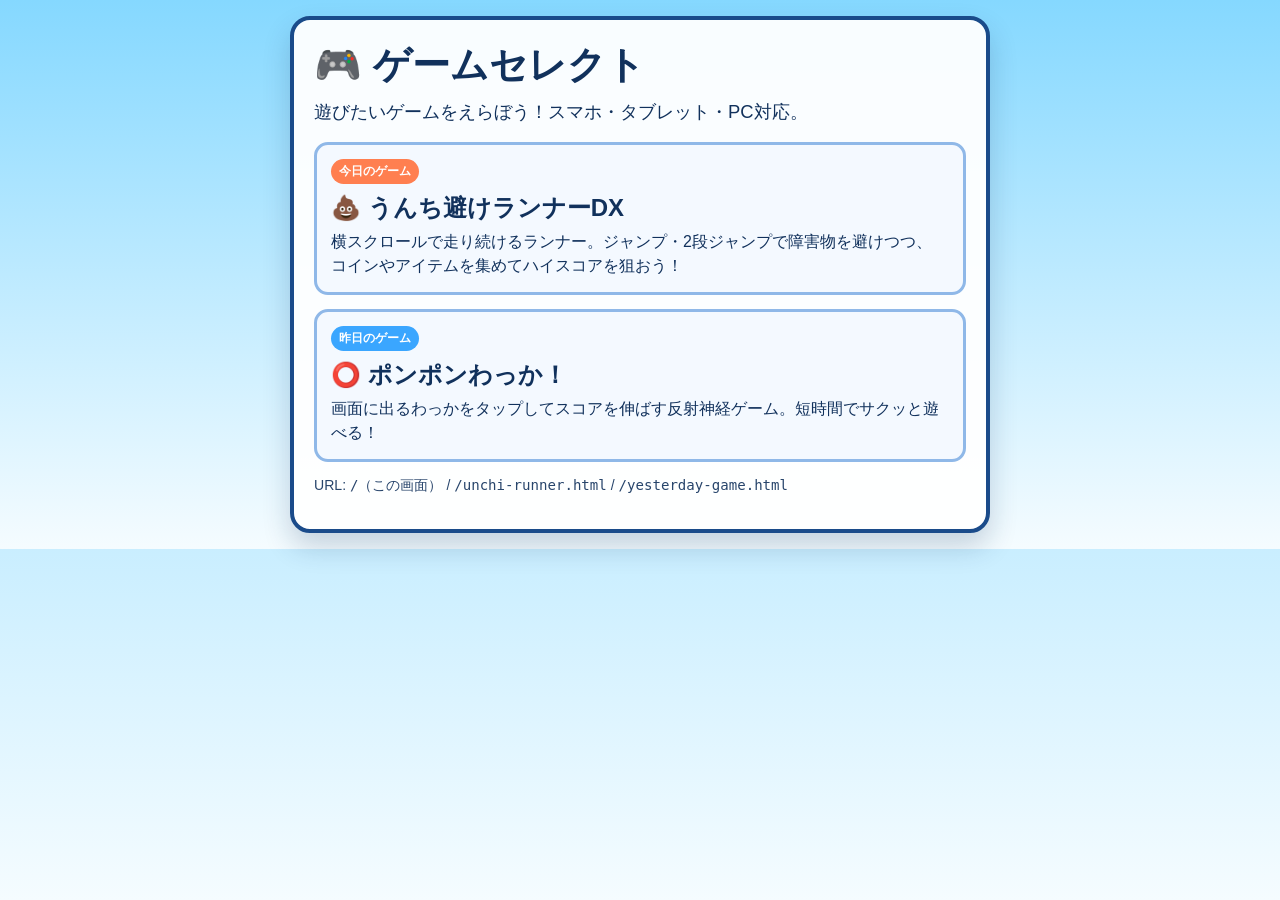
==== commit f55f14ad: "Fix runner character direction mismatch for gameplay" ====
--- a/index.html
+++ b/index.html
@@ -3,22 +3,19 @@
   <head>
     <meta charset="UTF-8" />
     <meta name="viewport" content="width=device-width, initial-scale=1, viewport-fit=cover" />
-    <title>うんち避けランナーDX</title>
+    <title>ゲームセレクト | game-test</title>
     <style>
       :root {
-        --sky-top: #8fd6ff;
-        --sky-bottom: #dff5ff;
-        --ground-top: #59c149;
-        --ground-bottom: #3e9c32;
-        --ui-bg: rgba(255, 255, 255, 0.9);
-        --ui-border: #1a4b8a;
-        --button-main: #ff7d2b;
-        --button-sub: #3d90ff;
+        --bg-top: #85d8ff;
+        --bg-bottom: #f5fcff;
+        --card: rgba(255, 255, 255, 0.95);
+        --text: #11315c;
+        --accent1: #ff7f50;
+        --accent2: #3aa6ff;
       }
 
       * {
         box-sizing: border-box;
-        -webkit-tap-highlight-color: transparent;
         touch-action: manipulation;
       }
 
@@ -26,1030 +23,119 @@
       body {
         margin: 0;
         width: 100%;
-        height: 100%;
-        overflow: hidden;
-        font-family: "Hiragino Kaku Gothic ProN", "Yu Gothic", "Meiryo", sans-serif;
-        background: linear-gradient(180deg, var(--sky-top), var(--sky-bottom));
+        min-height: 100%;
+        font-family: "Hiragino Kaku Gothic ProN", "Yu Gothic", sans-serif;
+        color: var(--text);
+        background: linear-gradient(180deg, var(--bg-top), var(--bg-bottom));
       }
 
-      #app {
-        position: relative;
-        width: 100%;
-        height: 100%;
+      body {
+        display: grid;
+        place-items: center;
+        padding: max(16px, env(safe-area-inset-top)) max(12px, env(safe-area-inset-right))
+          max(16px, env(safe-area-inset-bottom)) max(12px, env(safe-area-inset-left));
       }
 
-      .screen {
-        position: absolute;
-        inset: 0;
-        display: none;
-        align-items: center;
-        justify-content: center;
-        padding: max(16px, env(safe-area-inset-top)) max(12px, env(safe-area-inset-right))
-          max(16px, env(safe-area-inset-bottom)) max(12px, env(safe-area-inset-left));
-        z-index: 20;
-      }
-
-      .screen.active {
-        display: flex;
-      }
-
-      .card {
-        width: min(92vw, 560px);
-        background: rgba(255, 255, 255, 0.95);
-        border: 4px solid var(--ui-border);
-        border-radius: 18px;
-        box-shadow: 0 14px 34px rgba(26, 75, 138, 0.28);
-        text-align: center;
+      .panel {
+        width: min(92vw, 700px);
+        background: var(--card);
+        border-radius: 20px;
         padding: 20px;
-      }
-
-      h1,
-      h2,
-      p {
-        margin: 0 0 12px;
+        border: 4px solid #1a4b8a;
+        box-shadow: 0 14px 28px rgba(17, 49, 92, 0.2);
       }
 
       h1 {
-        font-size: clamp(1.7rem, 5vw, 2.6rem);
-        color: #0f417a;
+        margin: 0 0 8px;
+        font-size: clamp(1.6rem, 5vw, 2.4rem);
       }
 
-      .subtitle {
-        font-size: clamp(0.95rem, 2.8vw, 1.2rem);
+      .lead {
+        margin: 0 0 18px;
+        font-size: clamp(0.95rem, 2.6vw, 1.15rem);
       }
 
-      .rule {
-        font-size: 0.95rem;
-        text-align: left;
-        line-height: 1.5;
-        background: #f2f8ff;
-        border-radius: 12px;
-        padding: 10px 12px;
+      .games {
+        display: grid;
+        gap: 14px;
       }
 
-      .btn-row {
-        display: grid;
-        gap: 10px;
-        margin-top: 14px;
+      .game-card {
+        display: block;
+        text-decoration: none;
+        color: inherit;
+        background: #f4f9ff;
+        border: 3px solid #8fb8e8;
+        border-radius: 14px;
+        padding: 14px;
       }
 
-      button {
-        appearance: none;
-        border: 0;
-        border-radius: 14px;
-        min-height: 56px;
-        width: 100%;
-        font-size: 1.05rem;
-        font-weight: 800;
-        color: #fff;
-        cursor: pointer;
+      .game-card:active {
+        transform: scale(0.99);
       }
 
-      button:active {
-        transform: translateY(1px) scale(0.99);
+      .game-title {
+        margin: 0 0 6px;
+        font-size: clamp(1.15rem, 3.6vw, 1.5rem);
+        font-weight: 800;
       }
 
-      #startBtn,
-      #retryBtn {
-        background: linear-gradient(180deg, #ff9854, var(--button-main));
+      .game-desc {
+        margin: 0;
+        line-height: 1.5;
+        font-size: clamp(0.9rem, 2.5vw, 1rem);
       }
 
-      #soundBtn {
-        background: linear-gradient(180deg, #69b0ff, var(--button-sub));
+      .tag {
+        display: inline-block;
+        font-size: 0.76rem;
+        font-weight: 700;
+        border-radius: 999px;
+        padding: 4px 8px;
+        margin-bottom: 8px;
+        color: #fff;
       }
 
-      #game {
-        position: absolute;
-        inset: 0;
-        display: none;
-        overflow: hidden;
+      .tag.today {
+        background: var(--accent1);
       }
 
-      #game.active {
-        display: block;
+      .tag.yesterday {
+        background: var(--accent2);
       }
 
-      .hud {
-        position: absolute;
-        left: 10px;
-        right: 10px;
-        top: max(8px, env(safe-area-inset-top));
-        display: flex;
-        flex-wrap: wrap;
-        justify-content: space-between;
-        gap: 8px;
-        z-index: 8;
-      }
-
-      .hud-box {
-        background: var(--ui-bg);
-        border: 3px solid var(--ui-border);
-        border-radius: 12px;
-        padding: 5px 10px;
-        font-weight: 800;
-        color: #113563;
-        font-size: clamp(0.8rem, 2.4vw, 1.1rem);
-      }
-
-      #world {
-        position: absolute;
-        inset: 0;
-      }
-
-      #sky {
-        position: absolute;
-        left: 0;
-        right: 0;
-        top: 0;
-        height: 72%;
-        background: linear-gradient(180deg, #7ed0ff 0%, #d9f3ff 100%);
-      }
-
-      #sun {
-        position: absolute;
-        top: 8%;
-        right: 8%;
-        font-size: min(16vw, 84px);
-        filter: drop-shadow(0 0 8px rgba(255, 208, 92, 0.6));
-        animation: spin 14s linear infinite;
-      }
-
-      @keyframes spin {
-        from {
-          transform: rotate(0deg);
-        }
-        to {
-          transform: rotate(360deg);
-        }
-      }
-
-      .cloud {
-        position: absolute;
-        font-size: clamp(30px, 8vw, 66px);
+      .notes {
+        margin-top: 14px;
+        font-size: 0.88rem;
         opacity: 0.9;
-        will-change: transform;
-      }
-
-      #ground {
-        position: absolute;
-        left: 0;
-        right: 0;
-        bottom: 0;
-        height: 28%;
-        background: linear-gradient(180deg, var(--ground-top), var(--ground-bottom));
-        border-top: 4px solid #8ce676;
-      }
-
-      .grassPattern {
-        position: absolute;
-        left: -120%;
-        width: 220%;
-        bottom: 0;
-        height: 100%;
-        opacity: 0.22;
-        background-image: repeating-linear-gradient(
-          -36deg,
-          rgba(255, 255, 255, 0.35) 0 12px,
-          rgba(0, 0, 0, 0) 12px 24px
-        );
-        will-change: transform;
-      }
-
-      #entities {
-        position: absolute;
-        inset: 0;
-      }
-
-      #player {
-        position: absolute;
-        left: 14%;
-        font-size: clamp(34px, 8vw, 58px);
-        line-height: 1;
-        transform-origin: center;
-        will-change: transform;
-        z-index: 4;
-        user-select: none;
-      }
-
-      .entity {
-        position: absolute;
-        line-height: 1;
-        user-select: none;
-        transform-origin: center;
-        will-change: transform;
-      }
-
-      .effect {
-        position: absolute;
-        pointer-events: none;
-        font-weight: 900;
-        color: #fff;
-        text-shadow: 0 2px 0 rgba(0, 0, 0, 0.35);
-        animation: floatUp 0.65s ease-out forwards;
-        z-index: 9;
-      }
-
-      @keyframes floatUp {
-        0% {
-          opacity: 0;
-          transform: translateY(10px) scale(0.8);
-        }
-        15% {
-          opacity: 1;
-        }
-        100% {
-          opacity: 0;
-          transform: translateY(-36px) scale(1.05);
-        }
-      }
-
-      #flash {
-        position: absolute;
-        inset: 0;
-        pointer-events: none;
-        opacity: 0;
-        background: rgba(255, 255, 255, 0.42);
-        z-index: 7;
-      }
-
-      #flash.active {
-        animation: flashPulse 240ms ease-out;
-      }
-
-      @keyframes flashPulse {
-        0% {
-          opacity: 0.8;
-        }
-        100% {
-          opacity: 0;
-        }
-      }
-
-      #game.shake {
-        animation: shake 180ms linear;
-      }
-
-      @keyframes shake {
-        0%,
-        100% {
-          transform: translateX(0);
-        }
-        25% {
-          transform: translateX(-7px);
-        }
-        75% {
-          transform: translateX(7px);
-        }
-      }
-
-      #game.over {
-        animation: gameOverFade 420ms ease-out;
-      }
-
-      @keyframes gameOverFade {
-        0% {
-          filter: saturate(1.3);
-        }
-        100% {
-          filter: saturate(0.65);
-        }
       }
     </style>
   </head>
   <body>
-    <div id="app">
-      <section id="startScreen" class="screen active" aria-label="スタート画面">
-        <div class="card">
-          <h1>💩うんち避けランナーDX💨</h1>
-          <p class="subtitle">くだらないけど超たのしい！ ひたすら走って集めて避けろ！</p>
-          <div class="rule">
-            ・タップ / クリック / スペースでジャンプ<br />
-            ・空中でもう一度押すと「ちょい2段ジャンプ」<br />
-            ・🪙コイン:+10 / 🌟無敵 / 🚀爆走 / ❤️一回ガード
-          </div>
-          <p id="startBest">ハイスコア: 0</p>
-          <div class="btn-row">
-            <button id="startBtn">スタート！</button>
-            <button id="soundBtn" aria-pressed="true">🔊 サウンド ON</button>
-          </div>
-        </div>
+    <main class="panel">
+      <h1>🎮 ゲームセレクト</h1>
+      <p class="lead">遊びたいゲームをえらぼう！スマホ・タブレット・PC対応。</p>
+
+      <section class="games" aria-label="ゲーム一覧">
+        <a class="game-card" href="unchi-runner.html">
+          <span class="tag today">今日のゲーム</span>
+          <h2 class="game-title">💩 うんち避けランナーDX</h2>
+          <p class="game-desc">
+            横スクロールで走り続けるランナー。ジャンプ・2段ジャンプで障害物を避けつつ、
+            コインやアイテムを集めてハイスコアを狙おう！
+          </p>
+        </a>
+
+        <a class="game-card" href="yesterday-game.html">
+          <span class="tag yesterday">昨日のゲーム</span>
+          <h2 class="game-title">⭕ ポンポンわっか！</h2>
+          <p class="game-desc">
+            画面に出るわっかをタップしてスコアを伸ばす反射神経ゲーム。短時間でサクッと遊べる！
+          </p>
+        </a>
       </section>
 
-      <section id="game" aria-label="ゲーム画面">
-        <div class="hud">
-          <div id="scoreHud" class="hud-box">スコア: 0</div>
-          <div id="bestHud" class="hud-box">ハイスコア: 0</div>
-          <div id="statusHud" class="hud-box">状態: ノーマル</div>
-          <div id="lifeHud" class="hud-box">❤️: なし</div>
-        </div>
-
-        <div id="world">
-          <div id="sky"></div>
-          <div id="sun">☀️</div>
-          <div class="cloud" id="cloud1">☁️</div>
-          <div class="cloud" id="cloud2">☁️</div>
-          <div class="cloud" id="cloud3">☁️</div>
-          <div id="ground">
-            <div class="grassPattern" id="grassA"></div>
-            <div class="grassPattern" id="grassB"></div>
-          </div>
-          <div id="entities">
-            <div id="player" aria-label="プレイヤー">🏃</div>
-          </div>
-          <div id="flash"></div>
-        </div>
-      </section>
-
-      <section id="gameOverScreen" class="screen" aria-label="ゲームオーバー画面">
-        <div class="card">
-          <h2>くっさ〜！ゲームオーバー！🤢</h2>
-          <p id="finalScore">スコア: 0</p>
-          <p id="finalBest">ハイスコア: 0</p>
-          <p id="message">もう一回で神プレイいける！</p>
-          <div class="btn-row">
-            <button id="retryBtn">リトライする！</button>
-          </div>
-        </div>
-      </section>
-    </div>
-
-    <script>
-      "use strict";
-
-      // ===== ゲームバランス調整用定数 =====
-      const CONFIG = {
-        gravity: 0.0026,
-        jumpVelocity: 0.94,
-        secondJumpVelocity: 0.82,
-        baseSpeed: 0.35,
-        maxSpeed: 0.86,
-        speedGainByScore: 0.00008,
-        easyTimeMs: 10000,
-        surviveScorePerSec: 6,
-        obstacleIntervalMin: 780,
-        obstacleIntervalMax: 1450,
-        itemIntervalMin: 1350,
-        itemIntervalMax: 2600,
-        bananaStunMs: 900,
-        starDurationMs: 5200,
-        rocketDurationMs: 2600,
-        invincibleBlinkSpeed: 0.02,
-        spawnSafeDistance: 180,
-      };
-
-      const ELEMENTS = {
-        app: document.getElementById("app"),
-        startScreen: document.getElementById("startScreen"),
-        game: document.getElementById("game"),
-        gameOverScreen: document.getElementById("gameOverScreen"),
-        startBtn: document.getElementById("startBtn"),
-        retryBtn: document.getElementById("retryBtn"),
-        soundBtn: document.getElementById("soundBtn"),
-        scoreHud: document.getElementById("scoreHud"),
-        bestHud: document.getElementById("bestHud"),
-        statusHud: document.getElementById("statusHud"),
-        lifeHud: document.getElementById("lifeHud"),
-        startBest: document.getElementById("startBest"),
-        finalScore: document.getElementById("finalScore"),
-        finalBest: document.getElementById("finalBest"),
-        message: document.getElementById("message"),
-        player: document.getElementById("player"),
-        entities: document.getElementById("entities"),
-        flash: document.getElementById("flash"),
-        cloud1: document.getElementById("cloud1"),
-        cloud2: document.getElementById("cloud2"),
-        cloud3: document.getElementById("cloud3"),
-        grassA: document.getElementById("grassA"),
-        grassB: document.getElementById("grassB"),
-      };
-
-      const STORAGE_KEY = "unchiRunnerDX_highScore";
-
-      const gameState = {
-        screen: "start",
-        isRunning: false,
-        width: 0,
-        height: 0,
-        groundY: 0,
-        score: 0,
-        highScore: Number(localStorage.getItem(STORAGE_KEY) || 0),
-        elapsedMs: 0,
-        speed: CONFIG.baseSpeed,
-        player: {
-          x: 0,
-          y: 0,
-          vy: 0,
-          width: 44,
-          height: 56,
-          jumpsUsed: 0,
-          hasHeart: false,
-          starUntil: 0,
-          rocketUntil: 0,
-          stunnedUntil: 0,
-        },
-        entities: [],
-        lastObstacleSpawn: 0,
-        lastItemSpawn: 0,
-        nextObstacleDelay: 1200,
-        nextItemDelay: 1800,
-        lastTime: 0,
-        scoreRemainder: 0,
-        canInput: true,
-        soundOn: true,
-      };
-
-      let audioCtx = null;
-
-      function randomRange(min, max) {
-        return Math.random() * (max - min) + min;
-      }
-
-      function chance(probability) {
-        return Math.random() < probability;
-      }
-
-      function nowMs() {
-        return performance.now();
-      }
-
-      function getGroundTop() {
-        return gameState.height * 0.72;
-      }
-
-      function updateLayoutSize() {
-        gameState.width = window.innerWidth;
-        gameState.height = window.innerHeight;
-        gameState.groundY = getGroundTop();
-        gameState.player.x = gameState.width * 0.14;
-        if (!gameState.isRunning) {
-          gameState.player.y = gameState.groundY - gameState.player.height;
-          renderPlayer(0);
-        }
-      }
-
-      function showScreen(screenName) {
-        gameState.screen = screenName;
-        ELEMENTS.startScreen.classList.toggle("active", screenName === "start");
-        ELEMENTS.game.classList.toggle("active", screenName === "game");
-        ELEMENTS.gameOverScreen.classList.toggle("active", screenName === "over");
-      }
-
-      function updateBestLabels() {
-        ELEMENTS.startBest.textContent = `ハイスコア: ${Math.floor(gameState.highScore)}`;
-        ELEMENTS.bestHud.textContent = `ハイスコア: ${Math.floor(gameState.highScore)}`;
-      }
-
-      // ===== Web Audio API 簡易効果音 =====
-      function ensureAudio() {
-        if (!gameState.soundOn) return null;
-        const AC = window.AudioContext || window.webkitAudioContext;
-        if (!AC) return null;
-        if (!audioCtx) audioCtx = new AC();
-        if (audioCtx.state === "suspended") {
-          audioCtx.resume().catch(() => {});
-        }
-        return audioCtx;
-      }
-
-      function playTone(type, frequency, duration, volume, sweepTo) {
-        const ctx = ensureAudio();
-        if (!ctx) return;
-        const osc = ctx.createOscillator();
-        const gain = ctx.createGain();
-        const start = ctx.currentTime;
-        osc.type = type;
-        osc.frequency.setValueAtTime(frequency, start);
-        if (sweepTo) {
-          osc.frequency.exponentialRampToValueAtTime(Math.max(40, sweepTo), start + duration);
-        }
-        gain.gain.setValueAtTime(volume, start);
-        gain.gain.exponentialRampToValueAtTime(0.0001, start + duration);
-        osc.connect(gain);
-        gain.connect(ctx.destination);
-        osc.start(start);
-        osc.stop(start + duration);
-      }
-
-      const sounds = {
-        jump() {
-          playTone("square", 380, 0.1, 0.07, 520);
-        },
-        coin() {
-          playTone("triangle", 620, 0.12, 0.06, 980);
-        },
-        item() {
-          playTone("sawtooth", 480, 0.17, 0.06, 740);
-        },
-        damage() {
-          playTone("square", 260, 0.22, 0.08, 120);
-        },
-        gameOver() {
-          playTone("sawtooth", 320, 0.28, 0.08, 80);
-        },
-      };
-
-      function spawnEffect(text, x, y, color) {
-        const effect = document.createElement("div");
-        effect.className = "effect";
-        effect.textContent = text;
-        effect.style.left = `${x}px`;
-        effect.style.top = `${y}px`;
-        effect.style.color = color || "#fff";
-        effect.style.fontSize = `${Math.max(20, gameState.width * 0.04)}px`;
-        ELEMENTS.entities.appendChild(effect);
-        setTimeout(() => effect.remove(), 650);
-      }
-
-      function triggerFlash() {
-        ELEMENTS.flash.classList.remove("active");
-        void ELEMENTS.flash.offsetWidth;
-        ELEMENTS.flash.classList.add("active");
-      }
-
-      function triggerShake() {
-        ELEMENTS.game.classList.remove("shake");
-        void ELEMENTS.game.offsetWidth;
-        ELEMENTS.game.classList.add("shake");
-      }
-
-      function clearEntities() {
-        gameState.entities.forEach((e) => e.node.remove());
-        gameState.entities = [];
-      }
-
-      function createEntity(type, emoji, size, yOffset, pointValue) {
-        const node = document.createElement("div");
-        node.className = "entity";
-        node.textContent = emoji;
-        node.style.fontSize = `${size}px`;
-        ELEMENTS.entities.appendChild(node);
-
-        return {
-          type,
-          emoji,
-          node,
-          x: gameState.width + size,
-          y: gameState.groundY - yOffset - size,
-          width: size * 0.88,
-          height: size * 0.88,
-          pointValue: pointValue || 0,
-        };
-      }
-
-      function canSpawnAtLane(yOffset, size) {
-        const newY = gameState.groundY - yOffset - size;
-        for (let i = gameState.entities.length - 1; i >= 0; i--) {
-          const e = gameState.entities[i];
-          const closeX = e.x > gameState.width - CONFIG.spawnSafeDistance;
-          const closeY = Math.abs(e.y - newY) < 54;
-          if (closeX && closeY) return false;
-        }
-        return true;
-      }
-
-      function spawnObstacle() {
-        const elapsed = gameState.elapsedMs;
-        const easy = elapsed < CONFIG.easyTimeMs;
-        const roll = Math.random();
-
-        let type = "poop";
-        let emoji = "💩";
-        if (!easy && roll > 0.72) {
-          type = "rock";
-          emoji = "🪨";
-        } else if (!easy && roll > 0.47) {
-          type = "banana";
-          emoji = "🍌";
-        }
-
-        let size = 34;
-        if (type === "rock") size = 38;
-        if (type === "banana") size = 30;
-
-        const lanes = [0, 46];
-        const lane = chance(0.82) ? lanes[0] : lanes[1];
-        if (!canSpawnAtLane(lane, size)) return;
-
-        gameState.entities.push(createEntity(type, emoji, size, lane, 0));
-      }
-
-      function spawnItem() {
-        const roll = Math.random();
-        let type = "coin";
-        let emoji = "🪙";
-        let size = 30;
-        let value = 10;
-
-        if (roll > 0.82) {
-          type = "heart";
-          emoji = "❤️";
-          size = 31;
-          value = 0;
-        } else if (roll > 0.62) {
-          type = "star";
-          emoji = "🌟";
-          size = 34;
-          value = 20;
-        } else if (roll > 0.48) {
-          type = "rocket";
-          emoji = "🚀";
-          size = 34;
-          value = 30;
-        }
-
-        const yOffset = chance(0.58) ? 56 : 118;
-        if (!canSpawnAtLane(yOffset, size)) return;
-        gameState.entities.push(createEntity(type, emoji, size, yOffset, value));
-      }
-
-      function getObstacleInterval() {
-        const hardRate = Math.min(1, Math.max(0, (gameState.score - 40) / 420));
-        const min = CONFIG.obstacleIntervalMin - hardRate * 210;
-        const max = CONFIG.obstacleIntervalMax - hardRate * 280;
-        if (gameState.elapsedMs < CONFIG.easyTimeMs) {
-          return randomRange(max + 280, max + 520);
-        }
-        return randomRange(min, max);
-      }
-
-      function getItemInterval() {
-        return randomRange(CONFIG.itemIntervalMin, CONFIG.itemIntervalMax);
-      }
-
-      function addScore(points, x, y, text, color) {
-        gameState.score += points;
-        if (gameState.score > gameState.highScore) {
-          gameState.highScore = gameState.score;
-        }
-        if (text) spawnEffect(text, x, y, color);
-      }
-
-      function isInvincible() {
-        return gameState.player.starUntil > gameState.elapsedMs;
-      }
-
-      function isRocketMode() {
-        return gameState.player.rocketUntil > gameState.elapsedMs;
-      }
-
-      function playerRect() {
-        const p = gameState.player;
-        return {
-          x: p.x + p.width * 0.12,
-          y: p.y + p.height * 0.2,
-          w: p.width * 0.72,
-          h: p.height * 0.72,
-        };
-      }
-
-      function entityRect(e) {
-        return {
-          x: e.x + e.width * 0.16,
-          y: e.y + e.height * 0.2,
-          w: e.width * 0.68,
-          h: e.height * 0.68,
-        };
-      }
-
-      function isHit(a, b) {
-        return a.x < b.x + b.w && a.x + a.w > b.x && a.y < b.y + b.h && a.y + a.h > b.y;
-      }
-
-      function handleObstacleCollision(entity) {
-        if (isInvincible() || isRocketMode()) {
-          addScore(6, entity.x, entity.y, "無敵！", "#ffd84e");
-          entity.node.remove();
-          return "remove";
-        }
-
-        if (entity.type === "banana") {
-          gameState.player.stunnedUntil = gameState.elapsedMs + CONFIG.bananaStunMs;
-          sounds.damage();
-          triggerShake();
-          spawnEffect("ツルッ！", gameState.player.x + 12, gameState.player.y - 8, "#fff176");
-          entity.node.remove();
-          return "remove";
-        }
-
-        if (gameState.player.hasHeart) {
-          gameState.player.hasHeart = false;
-          sounds.damage();
-          triggerShake();
-          spawnEffect("❤️ガード！", gameState.player.x + 10, gameState.player.y - 12, "#ff8bc1");
-          entity.node.remove();
-          return "remove";
-        }
-
-        gameOver();
-        return "end";
-      }
-
-      function handleItemCollision(entity) {
-        if (entity.type === "coin") {
-          addScore(10, entity.x, entity.y, "+10", "#ffe45b");
-          sounds.coin();
-        } else if (entity.type === "star") {
-          gameState.player.starUntil = gameState.elapsedMs + CONFIG.starDurationMs;
-          addScore(20, entity.x, entity.y, "キラキラ無敵！", "#fff59d");
-          sounds.item();
-          triggerFlash();
-        } else if (entity.type === "rocket") {
-          gameState.player.rocketUntil = gameState.elapsedMs + CONFIG.rocketDurationMs;
-          addScore(30, entity.x, entity.y, "ロケット爆走！", "#b8ffef");
-          sounds.item();
-          triggerFlash();
-        } else if (entity.type === "heart") {
-          gameState.player.hasHeart = true;
-          addScore(5, entity.x, entity.y, "1UPガード！", "#ffb1d2");
-          sounds.item();
-        }
-        entity.node.remove();
-        return "remove";
-      }
-
-      function renderPlayer(timeMs) {
-        const p = gameState.player;
-        const runBob = Math.sin(timeMs * 0.023) * 2.6;
-        const blink = Math.sin(timeMs * CONFIG.invincibleBlinkSpeed);
-        const inv = isInvincible();
-        const rocket = isRocketMode();
-
-        let scale = 1;
-        if (rocket) scale = 1.15;
-        else if (inv) scale = 1.05;
-
-        const rotate = p.vy * 0.032;
-        const y = p.y + runBob;
-        ELEMENTS.player.style.left = `${p.x}px`;
-        ELEMENTS.player.style.top = `${y}px`;
-        ELEMENTS.player.style.transform = `translate3d(0,0,0) scale(${scale}) rotate(${rotate}deg)`;
-        ELEMENTS.player.style.filter = rocket
-          ? `drop-shadow(0 0 14px rgba(130,255,250,0.9)) hue-rotate(${timeMs * 0.18}deg)`
-          : inv
-            ? `drop-shadow(0 0 12px rgba(255,238,90,0.95)) brightness(${1 + (blink + 1) * 0.15})`
-            : "none";
-      }
-
-      function renderWorld(timeMs) {
-        const speedFactor = (gameState.speed / CONFIG.baseSpeed) * (isRocketMode() ? 1.8 : 1);
-        const cloudBase = [0.06, 0.1, 0.14];
-        [ELEMENTS.cloud1, ELEMENTS.cloud2, ELEMENTS.cloud3].forEach((cloud, i) => {
-          const x = (timeMs * cloudBase[i] * speedFactor) % (gameState.width + 220);
-          const y = [14, 24, 9][i] + Math.sin(timeMs * 0.001 + i * 1.4) * 2;
-          cloud.style.transform = `translate(${gameState.width - x - 110}px, ${y}vh)`;
-        });
-
-        const gMove = (timeMs * 0.2 * speedFactor) % gameState.width;
-        ELEMENTS.grassA.style.transform = `translateX(${gMove}px)`;
-        ELEMENTS.grassB.style.transform = `translateX(${gMove - gameState.width}px)`;
-      }
-
-      function updateHud() {
-        ELEMENTS.scoreHud.textContent = `スコア: ${Math.floor(gameState.score)}`;
-        ELEMENTS.bestHud.textContent = `ハイスコア: ${Math.floor(gameState.highScore)}`;
-        ELEMENTS.lifeHud.textContent = gameState.player.hasHeart ? "❤️: あり" : "❤️: なし";
-
-        if (isRocketMode()) {
-          ELEMENTS.statusHud.textContent = "状態: 🚀 爆走モード";
-        } else if (isInvincible()) {
-          ELEMENTS.statusHud.textContent = "状態: 🌟 無敵";
-        } else if (gameState.player.stunnedUntil > gameState.elapsedMs) {
-          ELEMENTS.statusHud.textContent = "状態: 🍌 すべってる！";
-        } else {
-          ELEMENTS.statusHud.textContent = "状態: ノーマル";
-        }
-      }
-
-      function jumpAction() {
-        if (!gameState.isRunning || !gameState.canInput) return;
-        if (gameState.player.stunnedUntil > gameState.elapsedMs) return;
-
-        const p = gameState.player;
-        const onGround = p.y >= gameState.groundY - p.height - 0.01;
-
-        if (onGround) {
-          p.vy = -CONFIG.jumpVelocity;
-          p.jumpsUsed = 1;
-          sounds.jump();
-          spawnEffect("ピョン!", p.x + 10, p.y, "#dff7ff");
-          return;
-        }
-
-        if (p.jumpsUsed < 2) {
-          p.vy = -CONFIG.secondJumpVelocity;
-          p.jumpsUsed = 2;
-          sounds.jump();
-          spawnEffect("もう1回!", p.x + 16, p.y - 10, "#b8f7ff");
-        }
-      }
-
-      function requestAction(event) {
-        if (event.type === "keydown") {
-          if (event.code !== "Space") return;
-          event.preventDefault();
-        }
-        jumpAction();
-      }
-
-      function gameOver() {
-        if (!gameState.isRunning) return;
-        gameState.isRunning = false;
-        ELEMENTS.game.classList.remove("shake");
-        ELEMENTS.game.classList.add("over");
-        sounds.gameOver();
-
-        if (gameState.score > Number(localStorage.getItem(STORAGE_KEY) || 0)) {
-          localStorage.setItem(STORAGE_KEY, String(Math.floor(gameState.score)));
-        }
-
-        ELEMENTS.finalScore.textContent = `スコア: ${Math.floor(gameState.score)}`;
-        ELEMENTS.finalBest.textContent = `ハイスコア: ${Math.floor(gameState.highScore)}`;
-
-        const msg =
-          gameState.score < 80
-            ? "まだまだ！ 次はうんちを華麗によけよう！"
-            : gameState.score < 180
-              ? "いい走り！ もうちょいで伝説ランナー！"
-              : "神ラン！ キミ、うんち避けマスターだ！";
-        ELEMENTS.message.textContent = msg;
-
-        updateBestLabels();
-        showScreen("over");
-      }
-
-      function startGame() {
-        clearEntities();
-        ELEMENTS.game.classList.remove("over", "shake");
-
-        const p = gameState.player;
-        p.width = Math.max(40, gameState.width * 0.065);
-        p.height = p.width * 1.25;
-        p.x = gameState.width * 0.14;
-        p.y = gameState.groundY - p.height;
-        p.vy = 0;
-        p.jumpsUsed = 0;
-        p.hasHeart = false;
-        p.starUntil = 0;
-        p.rocketUntil = 0;
-        p.stunnedUntil = 0;
-
-        gameState.score = 0;
-        gameState.elapsedMs = 0;
-        gameState.speed = CONFIG.baseSpeed;
-        gameState.lastObstacleSpawn = 0;
-        gameState.lastItemSpawn = 0;
-        gameState.nextObstacleDelay = 900;
-        gameState.nextItemDelay = 1450;
-        gameState.lastTime = nowMs();
-        gameState.scoreRemainder = 0;
-        gameState.canInput = true;
-        gameState.isRunning = true;
-
-        updateHud();
-        showScreen("game");
-        loop(gameState.lastTime);
-      }
-
-      function updateGame(deltaMs, timeMs) {
-        gameState.elapsedMs += deltaMs;
-
-        const rocket = isRocketMode();
-        const targetSpeed = Math.min(
-          CONFIG.maxSpeed,
-          CONFIG.baseSpeed + gameState.score * CONFIG.speedGainByScore
-        );
-        gameState.speed += (targetSpeed - gameState.speed) * 0.06;
-
-        // 生存スコア
-        const surviveRate = CONFIG.surviveScorePerSec * (rocket ? 2.4 : 1);
-        gameState.scoreRemainder += (deltaMs / 1000) * surviveRate;
-        if (gameState.scoreRemainder >= 1) {
-          const gain = Math.floor(gameState.scoreRemainder);
-          gameState.score += gain;
-          gameState.scoreRemainder -= gain;
-        }
-
-        // 障害物・アイテム生成
-        if (gameState.elapsedMs - gameState.lastObstacleSpawn > gameState.nextObstacleDelay) {
-          spawnObstacle();
-          gameState.lastObstacleSpawn = gameState.elapsedMs;
-          gameState.nextObstacleDelay = getObstacleInterval();
-        }
-
-        if (gameState.elapsedMs - gameState.lastItemSpawn > gameState.nextItemDelay) {
-          spawnItem();
-          gameState.lastItemSpawn = gameState.elapsedMs;
-          gameState.nextItemDelay = getItemInterval();
-        }
-
-        // プレイヤー物理
-        const p = gameState.player;
-        p.vy += CONFIG.gravity * deltaMs;
-        p.y += p.vy * deltaMs;
-
-        const floorY = gameState.groundY - p.height;
-        if (p.y >= floorY) {
-          p.y = floorY;
-          p.vy = 0;
-          p.jumpsUsed = 0;
-        }
-
-        // エンティティ移動・衝突
-        const moveSpeed = gameState.speed * (rocket ? 1.7 : 1);
-        const pRect = playerRect();
-
-        for (let i = gameState.entities.length - 1; i >= 0; i--) {
-          const e = gameState.entities[i];
-          e.x -= moveSpeed * deltaMs;
-          e.node.style.left = `${e.x}px`;
-          e.node.style.top = `${e.y}px`;
-
-          if (rocket && e.type === "coin") {
-            e.node.style.filter = "drop-shadow(0 0 8px rgba(255,230,80,0.9))";
-          }
-
-          if (e.x < -90) {
-            e.node.remove();
-            gameState.entities.splice(i, 1);
-            continue;
-          }
-
-          const hit = isHit(pRect, entityRect(e));
-          if (!hit) continue;
-
-          if (e.type === "coin" || e.type === "star" || e.type === "rocket" || e.type === "heart") {
-            const result = handleItemCollision(e);
-            if (result === "remove") gameState.entities.splice(i, 1);
-          } else {
-            const result = handleObstacleCollision(e);
-            if (result === "end") return;
-            if (result === "remove") gameState.entities.splice(i, 1);
-          }
-        }
-
-        if (gameState.score > gameState.highScore) {
-          gameState.highScore = gameState.score;
-        }
-
-        renderPlayer(timeMs);
-        renderWorld(timeMs);
-        updateHud();
-      }
-
-      function loop(timeMs) {
-        if (!gameState.isRunning) return;
-        const delta = Math.min(33, timeMs - gameState.lastTime || 16.67);
-        gameState.lastTime = timeMs;
-
-        updateGame(delta, timeMs);
-        if (gameState.isRunning) {
-          requestAnimationFrame(loop);
-        }
-      }
-
-      function toggleSound() {
-        gameState.soundOn = !gameState.soundOn;
-        ELEMENTS.soundBtn.textContent = gameState.soundOn ? "🔊 サウンド ON" : "🔇 サウンド OFF";
-        ELEMENTS.soundBtn.setAttribute("aria-pressed", String(gameState.soundOn));
-      }
-
-      function setupInputs() {
-        window.addEventListener("resize", updateLayoutSize, { passive: true });
-        document.addEventListener("keydown", requestAction);
-        document.addEventListener("pointerdown", (e) => {
-          if (gameState.screen !== "game") return;
-          if (e.target.closest("button")) return;
-          requestAction({ type: "pointer" });
-        });
-
-        ELEMENTS.startBtn.addEventListener("click", () => {
-          ensureAudio();
-          updateLayoutSize();
-          startGame();
-        });
-
-        ELEMENTS.retryBtn.addEventListener("click", () => {
-          ensureAudio();
-          updateLayoutSize();
-          startGame();
-        });
-
-        ELEMENTS.soundBtn.addEventListener("click", () => {
-          ensureAudio();
-          toggleSound();
-        });
-      }
-
-      function init() {
-        updateLayoutSize();
-        updateBestLabels();
-        showScreen("start");
-        setupInputs();
-        renderWorld(0);
-        renderPlayer(0);
-      }
-
-      init();
-    </script>
+      <p class="notes">URL: <code>/</code>（この画面） / <code>/unchi-runner.html</code> / <code>/yesterday-game.html</code></p>
+    </main>
   </body>
 </html>
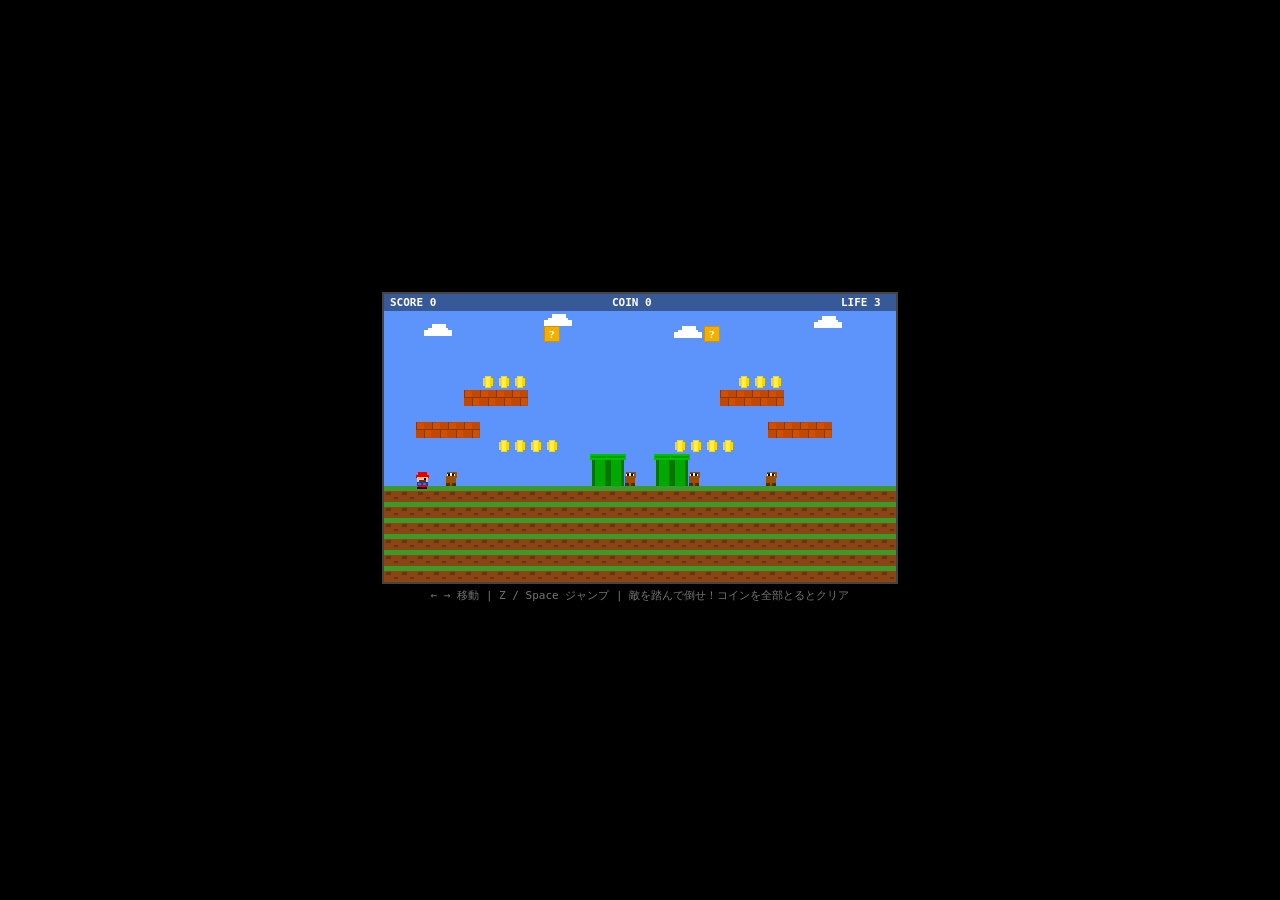
==== commit 3cf5ffef: "Fix player flip drawing, enemy squish logic, and level layout - drawPlayer: replace broken px() func" ====
--- a/index.html
+++ b/index.html
@@ -1,141 +1,409 @@
-<!doctype html>
+<!DOCTYPE html>
 <html lang="ja">
-  <head>
-    <meta charset="UTF-8" />
-    <meta name="viewport" content="width=device-width, initial-scale=1, viewport-fit=cover" />
-    <title>ゲームセレクト | game-test</title>
-    <style>
-      :root {
-        --bg-top: #85d8ff;
-        --bg-bottom: #f5fcff;
-        --card: rgba(255, 255, 255, 0.95);
-        --text: #11315c;
-        --accent1: #ff7f50;
-        --accent2: #3aa6ff;
+<head>
+<meta charset="UTF-8">
+<title>マリオ風ジャンプゲーム</title>
+<style>
+* { margin: 0; padding: 0; box-sizing: border-box; }
+body { background: #000; display: flex; flex-direction: column; align-items: center; justify-content: center; height: 100vh; }
+canvas { display: block; border: 2px solid #444; }
+#hint { color: #777; font: 11px/2.2 monospace; text-align: center; }
+</style>
+</head>
+<body>
+<canvas id="c" width="512" height="288"></canvas>
+<div id="hint">← → 移動 | Z / Space ジャンプ | 敵を踏んで倒せ！コインを全部とるとクリア</div>
+<script>
+const cv = document.getElementById('c');
+const ctx = cv.getContext('2d');
+const W = 512, H = 288, T = 16;
+
+// 0=sky 1=ground 2=brick 3=? 4=coin 5=pipe
+// jump height ~80px  platform heights (player y from ground=178):
+//   row9→130(h=48) row8→114(h=64) row7→98(h=80≈max)
+const MAP = [
+  [0,0,0,0,0,0,0,0,0,0,0,0,0,0,0,0,0,0,0,0,0,0,0,0,0,0,0,0,0,0,0,0],
+  [0,0,0,0,0,0,0,0,0,0,0,0,0,0,0,0,0,0,0,0,0,0,0,0,0,0,0,0,0,0,0,0],
+  [0,0,0,0,0,0,0,0,0,0,3,0,0,0,0,0,0,0,0,0,3,0,0,0,0,0,0,0,0,0,0,0],
+  [0,0,0,0,0,0,0,0,0,0,0,0,0,0,0,0,0,0,0,0,0,0,0,0,0,0,0,0,0,0,0,0],
+  [0,0,0,0,0,0,0,0,0,0,0,0,0,0,0,0,0,0,0,0,0,0,0,0,0,0,0,0,0,0,0,0],
+  [0,0,0,0,0,0,4,4,4,0,0,0,0,0,0,0,0,0,0,0,0,0,4,4,4,0,0,0,0,0,0,0],
+  [0,0,0,0,0,2,2,2,2,0,0,0,0,0,0,0,0,0,0,0,0,2,2,2,2,0,0,0,0,0,0,0],
+  [0,0,0,0,0,0,0,0,0,0,0,0,0,0,0,0,0,0,0,0,0,0,0,0,0,0,0,0,0,0,0,0],
+  [0,0,2,2,2,2,0,0,0,0,0,0,0,0,0,0,0,0,0,0,0,0,0,0,2,2,2,2,0,0,0,0],
+  [0,0,0,0,0,0,0,4,4,4,4,0,0,0,0,0,0,0,4,4,4,4,0,0,0,0,0,0,0,0,0,0],
+  [0,0,0,0,0,0,0,0,0,0,0,0,0,5,5,0,0,5,5,0,0,0,0,0,0,0,0,0,0,0,0,0],
+  [0,0,0,0,0,0,0,0,0,0,0,0,0,5,5,0,0,5,5,0,0,0,0,0,0,0,0,0,0,0,0,0],
+  [1,1,1,1,1,1,1,1,1,1,1,1,1,1,1,1,1,1,1,1,1,1,1,1,1,1,1,1,1,1,1,1],
+  [1,1,1,1,1,1,1,1,1,1,1,1,1,1,1,1,1,1,1,1,1,1,1,1,1,1,1,1,1,1,1,1],
+  [1,1,1,1,1,1,1,1,1,1,1,1,1,1,1,1,1,1,1,1,1,1,1,1,1,1,1,1,1,1,1,1],
+  [1,1,1,1,1,1,1,1,1,1,1,1,1,1,1,1,1,1,1,1,1,1,1,1,1,1,1,1,1,1,1,1],
+  [1,1,1,1,1,1,1,1,1,1,1,1,1,1,1,1,1,1,1,1,1,1,1,1,1,1,1,1,1,1,1,1],
+  [1,1,1,1,1,1,1,1,1,1,1,1,1,1,1,1,1,1,1,1,1,1,1,1,1,1,1,1,1,1,1,1],
+];
+const NR = MAP.length, NC = MAP[0].length;
+
+const coinGone = Array.from({length:NR}, () => new Array(NC).fill(false));
+const qSpent   = Array.from({length:NR}, () => new Array(NC).fill(false));
+
+const K = {};
+document.addEventListener('keydown', e => {
+  K[e.code] = true;
+  if (['Space','ArrowUp','ArrowLeft','ArrowRight','ArrowDown'].includes(e.code)) e.preventDefault();
+});
+document.addEventListener('keyup', e => { K[e.code] = false; });
+
+let camX = 0, score = 0, lives = 3, coinCnt = 0;
+let gs = 'play'; // play | dying | gameover | clear
+let dyingTimer = 0;
+
+function makePlayer() {
+  return { x:2*T, y:9*T, w:12, h:14, vx:0, vy:0, grounded:false, dir:1, frame:0, ft:0 };
+}
+let P = makePlayer();
+
+const ESPAWNS = [[8,12],[15,12],[22,12],[28,12]];
+function makeEnemy(col, gRow) {
+  return { x:col*T, y:gRow*T-14, w:12, h:14, vx:-1, vy:0, grounded:false, alive:true, sqTimer:0, frame:0, ft:0 };
+}
+let enemies = ESPAWNS.map(([c,r]) => makeEnemy(c,r));
+
+const parts = [];
+
+// ── tile helpers ──────────────────────────────────────────
+function tileAt(c, r) {
+  if (c < 0 || c >= NC || r < 0 || r >= NR) return 0;
+  return MAP[r][c];
+}
+function solid(c, r) {
+  const t = tileAt(c, r);
+  return t===1 || t===2 || t===5 || (t===3 && !qSpent[r][c]);
+}
+
+// ── AABB sweep collision ──────────────────────────────────
+function moveEnt(ent, dx, dy, isP) {
+  let hitX = false;
+  // X
+  ent.x += dx;
+  if (dx !== 0) {
+    const cx = dx > 0 ? Math.floor((ent.x + ent.w - 1) / T) : Math.floor(ent.x / T);
+    const r0 = Math.floor((ent.y + 1) / T);
+    const r1 = Math.floor((ent.y + ent.h - 2) / T);
+    for (let r = r0; r <= r1; r++) {
+      if (solid(cx, r)) {
+        ent.x  = dx > 0 ? cx*T - ent.w : (cx+1)*T;
+        ent.vx = 0; hitX = true; break;
       }
-
-      * {
-        box-sizing: border-box;
-        touch-action: manipulation;
+    }
+  }
+  // Y
+  ent.grounded = false;
+  ent.y += dy;
+  if (dy !== 0) {
+    const ry = dy > 0 ? Math.floor((ent.y + ent.h - 1) / T) : Math.floor(ent.y / T);
+    const c0 = Math.floor((ent.x + 1) / T);
+    const c1 = Math.floor((ent.x + ent.w - 2) / T);
+    for (let c = c0; c <= c1; c++) {
+      if (solid(c, ry)) {
+        if (dy > 0) { ent.y = ry*T - ent.h; ent.grounded = true; }
+        else        { ent.y = (ry+1)*T; if (isP) hitQBlock(c, ry); }
+        ent.vy = 0; break;
       }
-
-      html,
-      body {
-        margin: 0;
-        width: 100%;
-        min-height: 100%;
-        font-family: "Hiragino Kaku Gothic ProN", "Yu Gothic", sans-serif;
-        color: var(--text);
-        background: linear-gradient(180deg, var(--bg-top), var(--bg-bottom));
-      }
-
-      body {
-        display: grid;
-        place-items: center;
-        padding: max(16px, env(safe-area-inset-top)) max(12px, env(safe-area-inset-right))
-          max(16px, env(safe-area-inset-bottom)) max(12px, env(safe-area-inset-left));
-      }
-
-      .panel {
-        width: min(92vw, 700px);
-        background: var(--card);
-        border-radius: 20px;
-        padding: 20px;
-        border: 4px solid #1a4b8a;
-        box-shadow: 0 14px 28px rgba(17, 49, 92, 0.2);
-      }
-
-      h1 {
-        margin: 0 0 8px;
-        font-size: clamp(1.6rem, 5vw, 2.4rem);
-      }
-
-      .lead {
-        margin: 0 0 18px;
-        font-size: clamp(0.95rem, 2.6vw, 1.15rem);
-      }
-
-      .games {
-        display: grid;
-        gap: 14px;
-      }
-
-      .game-card {
-        display: block;
-        text-decoration: none;
-        color: inherit;
-        background: #f4f9ff;
-        border: 3px solid #8fb8e8;
-        border-radius: 14px;
-        padding: 14px;
-      }
-
-      .game-card:active {
-        transform: scale(0.99);
-      }
-
-      .game-title {
-        margin: 0 0 6px;
-        font-size: clamp(1.15rem, 3.6vw, 1.5rem);
-        font-weight: 800;
-      }
-
-      .game-desc {
-        margin: 0;
-        line-height: 1.5;
-        font-size: clamp(0.9rem, 2.5vw, 1rem);
-      }
-
-      .tag {
-        display: inline-block;
-        font-size: 0.76rem;
-        font-weight: 700;
-        border-radius: 999px;
-        padding: 4px 8px;
-        margin-bottom: 8px;
-        color: #fff;
-      }
-
-      .tag.today {
-        background: var(--accent1);
-      }
-
-      .tag.yesterday {
-        background: var(--accent2);
-      }
-
-      .notes {
-        margin-top: 14px;
-        font-size: 0.88rem;
-        opacity: 0.9;
-      }
-    </style>
-  </head>
-  <body>
-    <main class="panel">
-      <h1>🎮 ゲームセレクト</h1>
-      <p class="lead">遊びたいゲームをえらぼう！スマホ・タブレット・PC対応。</p>
-
-      <section class="games" aria-label="ゲーム一覧">
-        <a class="game-card" href="unchi-runner.html">
-          <span class="tag today">今日のゲーム</span>
-          <h2 class="game-title">💩 うんち避けランナーDX</h2>
-          <p class="game-desc">
-            横スクロールで走り続けるランナー。ジャンプ・2段ジャンプで障害物を避けつつ、
-            コインやアイテムを集めてハイスコアを狙おう！
-          </p>
-        </a>
-
-        <a class="game-card" href="yesterday-game.html">
-          <span class="tag yesterday">昨日のゲーム</span>
-          <h2 class="game-title">⭕ ポンポンわっか！</h2>
-          <p class="game-desc">
-            画面に出るわっかをタップしてスコアを伸ばす反射神経ゲーム。短時間でサクッと遊べる！
-          </p>
-        </a>
-      </section>
-
-      <p class="notes">URL: <code>/</code>（この画面） / <code>/unchi-runner.html</code> / <code>/yesterday-game.html</code></p>
-    </main>
-  </body>
+    }
+  }
+  return hitX;
+}
+
+function hitQBlock(c, r) {
+  const t = MAP[r][c];
+  if (t===3 && !qSpent[r][c]) {
+    qSpent[r][c] = true; score += 100;
+    spawnParts(c*T+8, r*T, '#FFD700', 5);
+  } else if (t===2) {
+    score += 50;
+    spawnParts(c*T+8, r*T, '#C06020', 4);
+  }
+}
+
+function spawnParts(x, y, col, n) {
+  for (let i = 0; i < n; i++)
+    parts.push({ x, y, vx:(Math.random()-.5)*4, vy:-Math.random()*4-2, life:28, col });
+}
+
+function overlap(a, b) {
+  return a.x < b.x+b.w && a.x+a.w > b.x && a.y < b.y+b.h && a.y+a.h > b.y;
+}
+
+// ── update ────────────────────────────────────────────────
+const GRAV=0.45, MAXVY=10, SPEED=2.2, JVY=-8.5;
+
+function updatePlayer() {
+  if (gs === 'dying') {
+    P.vy = Math.min(P.vy + GRAV, MAXVY);
+    P.y += P.vy;
+    return;
+  }
+  const goL = K['ArrowLeft']  || K['KeyA'];
+  const goR = K['ArrowRight'] || K['KeyD'];
+  const jmp = K['Space'] || K['KeyZ'] || K['ArrowUp'] || K['KeyW'];
+
+  P.vx = goR ? SPEED : goL ? -SPEED : 0;
+  if (P.vx > 0) P.dir = 1;
+  if (P.vx < 0) P.dir = -1;
+  if (jmp && P.grounded) { P.vy = JVY; }
+  P.vy = Math.min(P.vy + GRAV, MAXVY);
+  moveEnt(P, P.vx, P.vy, true);
+  if (P.x < 0) { P.x = 0; P.vx = 0; }
+
+  // collect coins
+  const r0=Math.floor(P.y/T), r1=Math.floor((P.y+P.h-1)/T);
+  const c0=Math.floor(P.x/T), c1=Math.floor((P.x+P.w-1)/T);
+  for (let r=r0; r<=r1; r++) for (let c=c0; c<=c1; c++) {
+    if (tileAt(c,r)===4 && !coinGone[r][c]) {
+      coinGone[r][c] = true; coinCnt++; score += 200;
+      spawnParts(c*T+8, r*T+8, '#FFD700', 4);
+    }
+  }
+  if (P.y > H+100) dieP();
+
+  // walk animation
+  if (P.vx !== 0 && P.grounded) {
+    if (++P.ft >= 7) { P.ft=0; P.frame=(P.frame+1)%3; }
+  } else { P.frame = P.grounded ? 0 : 2; P.ft=0; }
+}
+
+function dieP() {
+  if (gs !== 'play') return;
+  gs='dying'; dyingTimer=110; lives--; P.vy=-8; P.vx=0;
+}
+
+function updateEnemies() {
+  for (const e of enemies) {
+    if (!e.alive) { if (e.sqTimer > 0) e.sqTimer--; continue; }
+
+    e.vy = Math.min(e.vy + GRAV, MAXVY);
+    const hitWall = moveEnt(e, e.vx, e.vy, false);
+    if (hitWall) e.vx *= -1;
+
+    // edge reversal only when grounded
+    if (e.grounded) {
+      const fr = Math.floor((e.y + e.h) / T);
+      const lc = Math.floor(e.x / T);
+      const rc = Math.floor((e.x + e.w - 1) / T);
+      if (e.vx < 0 && !solid(lc,   fr)) e.vx =  1;
+      if (e.vx > 0 && !solid(rc+1,  fr)) e.vx = -1;
+    }
+    if (e.x < 0)        { e.x = 0;        e.vx =  1; }
+    if (e.x+e.w > NC*T) { e.x = NC*T-e.w; e.vx = -1; }
+    if (e.y > H+80) { e.alive=false; continue; }
+
+    if (++e.ft >= 10) { e.ft=0; e.frame^=1; }
+
+    if (gs !== 'play') continue;
+    if (overlap(P, e)) {
+      if (P.vy > 0 && (P.y+P.h) < e.y+10) {
+        e.alive=false; e.sqTimer=20; P.vy=-5; score+=100;
+        spawnParts(e.x+6, e.y+6, '#8B4000', 5);
+      } else { dieP(); }
+    }
+  }
+}
+
+function update() {
+  if (gs==='gameover' || gs==='clear') return;
+  updatePlayer();
+  updateEnemies();
+  camX = Math.max(0, Math.min(P.x - W/3, NC*T - W));
+
+  for (let i=parts.length-1; i>=0; i--) {
+    const p=parts[i];
+    p.x+=p.vx; p.y+=p.vy; p.vy+=0.2; p.life--;
+    if (p.life<=0) parts.splice(i,1);
+  }
+  if (gs==='dying') {
+    if (--dyingTimer<=0) { lives>0 ? respawn() : (gs='gameover'); }
+  }
+  if (gs==='play') {
+    let ok=true;
+    outer: for (let r=0;r<NR;r++) for (let c=0;c<NC;c++)
+      if (MAP[r][c]===4 && !coinGone[r][c]) { ok=false; break outer; }
+    if (ok) gs='clear';
+  }
+}
+
+function respawn() {
+  P = makePlayer();
+  enemies = ESPAWNS.map(([c,r]) => makeEnemy(c,r));
+  gs='play'; camX=0;
+}
+function resetGame() {
+  score=0; lives=3; coinCnt=0;
+  for (let r=0;r<NR;r++) { coinGone[r].fill(false); qSpent[r].fill(false); }
+  parts.length=0; respawn();
+}
+document.addEventListener('keydown', e => {
+  if ((e.code==='Enter'||e.code==='KeyR') && gs!=='play' && gs!=='dying') resetGame();
+});
+
+// ── draw ──────────────────────────────────────────────────
+function fillR(x,y,w,h,col) { ctx.fillStyle=col; ctx.fillRect(x,y,w,h); }
+
+function drawTile(c, r) {
+  const t = tileAt(c,r);
+  if (!t) return;
+  const x = c*T - camX, y = r*T;
+  if (x+T<0 || x>=W) return;
+
+  if (t===1) {
+    fillR(x,y,T,T,'#8B4513');
+    fillR(x,y,T,5,'#3A9A2A');
+    fillR(x+2,y+6,5,3,'#6B3410');
+    fillR(x+10,y+11,4,2,'#6B3410');
+  } else if (t===2) {
+    fillR(x,y,T,T,'#C04800');
+    fillR(x,y+7,T,1,'#903500');
+    fillR(x+8,y+8,1,T-8,'#903500');
+    fillR(x,y,1,7,'#903500');
+    fillR(x+1,y+1,7,6,'#D05000');
+    fillR(x+9,y+8,6,7,'#D05000');
+  } else if (t===3) {
+    if (qSpent[r][c]) {
+      fillR(x,y,T,T,'#777'); fillR(x+1,y+1,T-2,T-2,'#999');
+    } else {
+      fillR(x,y,T,T,'#D89000'); fillR(x+1,y+1,T-2,T-2,'#F0B000');
+      ctx.fillStyle='#fff'; ctx.font='bold 11px serif'; ctx.fillText('?',x+5,y+12);
+    }
+  } else if (t===4 && !coinGone[r][c]) {
+    fillR(x+5,y+2,6,12,'#FFD700');
+    fillR(x+3,y+4,10,8,'#FFD700');
+    fillR(x+6,y+3,4,10,'#FFF060');
+  } else if (t===5) {
+    fillR(x,y,T,T,'#007800');
+    fillR(x+3,y,T-6,T,'#00A800');
+    if (tileAt(c,r-1)!==5) {
+      fillR(x-2,y,T+4,6,'#00C000');
+      fillR(x-1,y+2,T+2,2,'#00A000');
+    }
+  }
+}
+
+function drawPlayer() {
+  if (gs==='dying' && P.y > H) return;
+  ctx.save();
+  // translate to player top-left, then flip horizontally if facing left
+  ctx.translate(Math.round(P.x - camX), Math.round(P.y));
+  if (P.dir < 0) { ctx.translate(P.w, 0); ctx.scale(-1, 1); }
+
+  // all coords are relative to (0,0) = player top-left
+  const r = (col,x,y,w,h) => { ctx.fillStyle=col; ctx.fillRect(x,y,w,h); };
+  // hat
+  r('#E00000', 2,0, 9,4);
+  r('#E00000', 0,3,13,3);
+  // face
+  r('#FAC080', 1,5,11,5);
+  // eye (right side; flipped automatically by scale)
+  r('#000',    8,6, 2,2);
+  // mustache
+  r('#6B3000', 3,8, 7,2);
+  // overalls
+  r('#003FC0', 1,10,11,4);
+  r('#4070E0', 2,11, 3,2);
+  r('#4070E0', 7,11, 3,2);
+  // legs: frame 0=neutral, 1=left-back/right-fwd, 2=left-fwd/right-back
+  const f = P.frame;
+  let lx=1, rx=7;
+  if (f===1) { lx=0; rx=8; }
+  if (f===2) { lx=2; rx=6; }
+  r('#E00000', lx,  13,5,3);
+  r('#E00000', rx,  13,5,3);
+  r('#300000', lx-1,15,6,2);
+  r('#300000', rx-1,15,6,2);
+
+  ctx.restore();
+}
+
+function drawEnemy(e) {
+  const x = Math.round(e.x - camX);
+  const y = Math.round(e.y);
+  if (x+e.w<0 || x>=W) return;
+
+  // squished (visible during sqTimer)
+  if (!e.alive) {
+    if (e.sqTimer <= 0) return;
+    fillR(x,  y+10,12,5,'#6B3000');
+    fillR(x+2,y+10, 2,3,'#000');
+    fillR(x+8,y+10, 2,3,'#000');
+    return;
+  }
+  // body
+  fillR(x+1,y+4,10,10,'#9B5000');
+  // head
+  fillR(x+2,y,  10,6,'#9B5000');
+  // eyes
+  fillR(x+2,y+1,4,3,'#fff'); fillR(x+6,y+1,4,3,'#fff');
+  fillR(x+3,y+2,2,2,'#000'); fillR(x+7,y+2,2,2,'#000');
+  // brows
+  fillR(x+2,y+1,3,1,'#5A2800'); fillR(x+7,y+1,3,1,'#5A2800');
+  // feet
+  const fo = e.frame ? 2 : 1;
+  fillR(x+fo,    y+11,4,3,'#5A2800');
+  fillR(x+12-fo-4,y+11,4,3,'#5A2800');
+}
+
+function drawCloud(cx, cy) {
+  const x = Math.round(cx - camX*0.15);
+  ctx.fillStyle='#fff';
+  ctx.fillRect(x+4,cy+6,20,8); ctx.fillRect(x+8,cy+2,14,6);
+  ctx.fillRect(x,cy+8,10,6);   ctx.fillRect(x+18,cy+8,10,6);
+}
+
+function drawHUD() {
+  fillR(0,0,W,17,'rgba(0,0,0,0.4)');
+  ctx.fillStyle='#fff'; ctx.font='bold 11px monospace';
+  ctx.fillText('SCORE '+score, 6, 12);
+  ctx.fillText('COIN '+coinCnt, W/2-28, 12);
+  ctx.fillText('LIFE '+lives, W-55, 12);
+}
+
+function drawOverlay(title, sub) {
+  fillR(0,0,W,H,'rgba(0,0,0,0.6)');
+  ctx.textAlign='center';
+  ctx.fillStyle='#FFD700'; ctx.font='bold 24px monospace';
+  ctx.fillText(title, W/2, H/2-14);
+  ctx.fillStyle='#fff'; ctx.font='13px monospace';
+  ctx.fillText(sub, W/2, H/2+10);
+  ctx.fillStyle='#aaa'; ctx.font='11px monospace';
+  ctx.fillText('R / Enter でリスタート', W/2, H/2+28);
+  ctx.textAlign='left';
+}
+
+function draw() {
+  fillR(0,0,W,H,'#5C94FC');
+  drawCloud(40,28); drawCloud(160,18); drawCloud(290,30); drawCloud(430,20);
+
+  for (let r=0; r<NR; r++) for (let c=0; c<NC; c++) drawTile(c,r);
+
+  // particles
+  for (const p of parts) {
+    ctx.globalAlpha = p.life/28;
+    fillR(Math.round(p.x-camX), Math.round(p.y), 4, 4, p.col);
+  }
+  ctx.globalAlpha = 1;
+
+  for (const e of enemies) drawEnemy(e);
+  drawPlayer();
+  drawHUD();
+
+  if (gs==='clear')    drawOverlay('STAGE CLEAR!', 'SCORE '+score+'  COIN '+coinCnt);
+  if (gs==='gameover') drawOverlay('GAME OVER', 'SCORE '+score);
+}
+
+function loop() {
+  update();
+  draw();
+  requestAnimationFrame(loop);
+}
+loop();
+</script>
+</body>
 </html>
